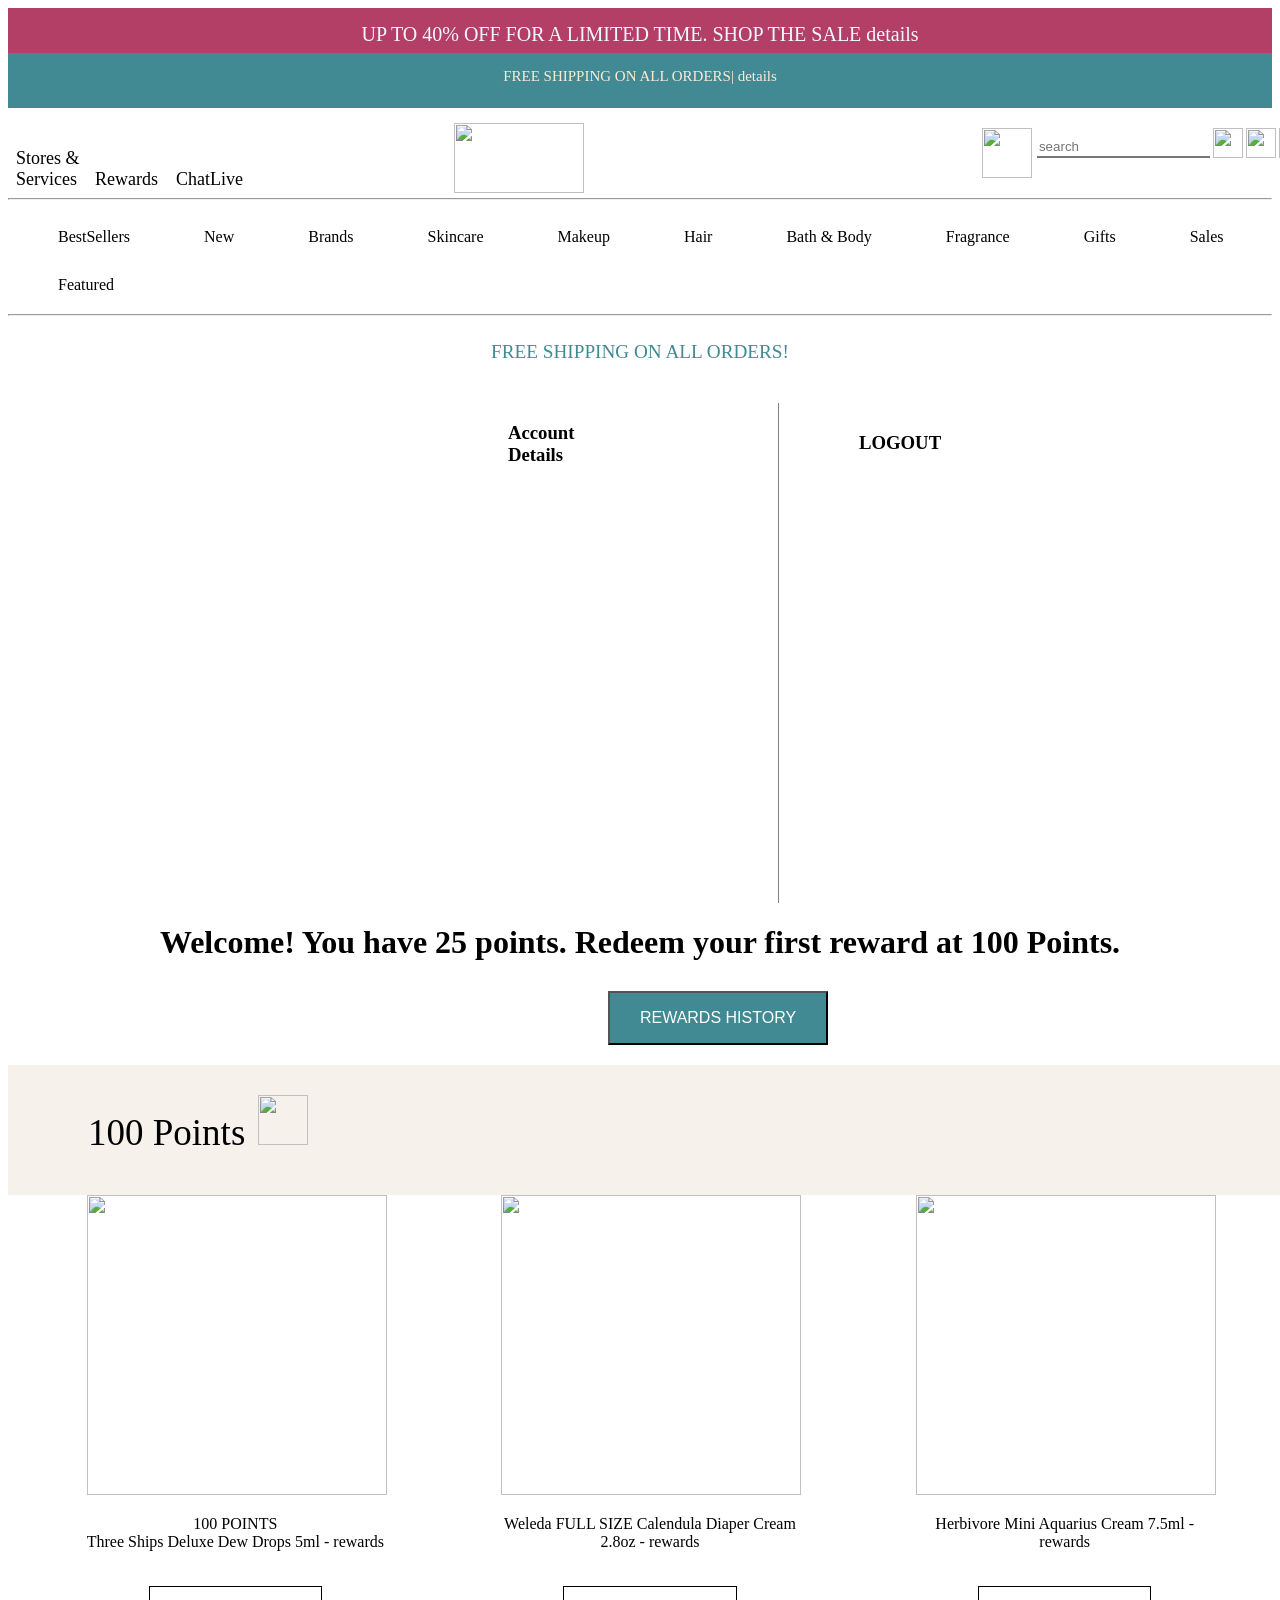
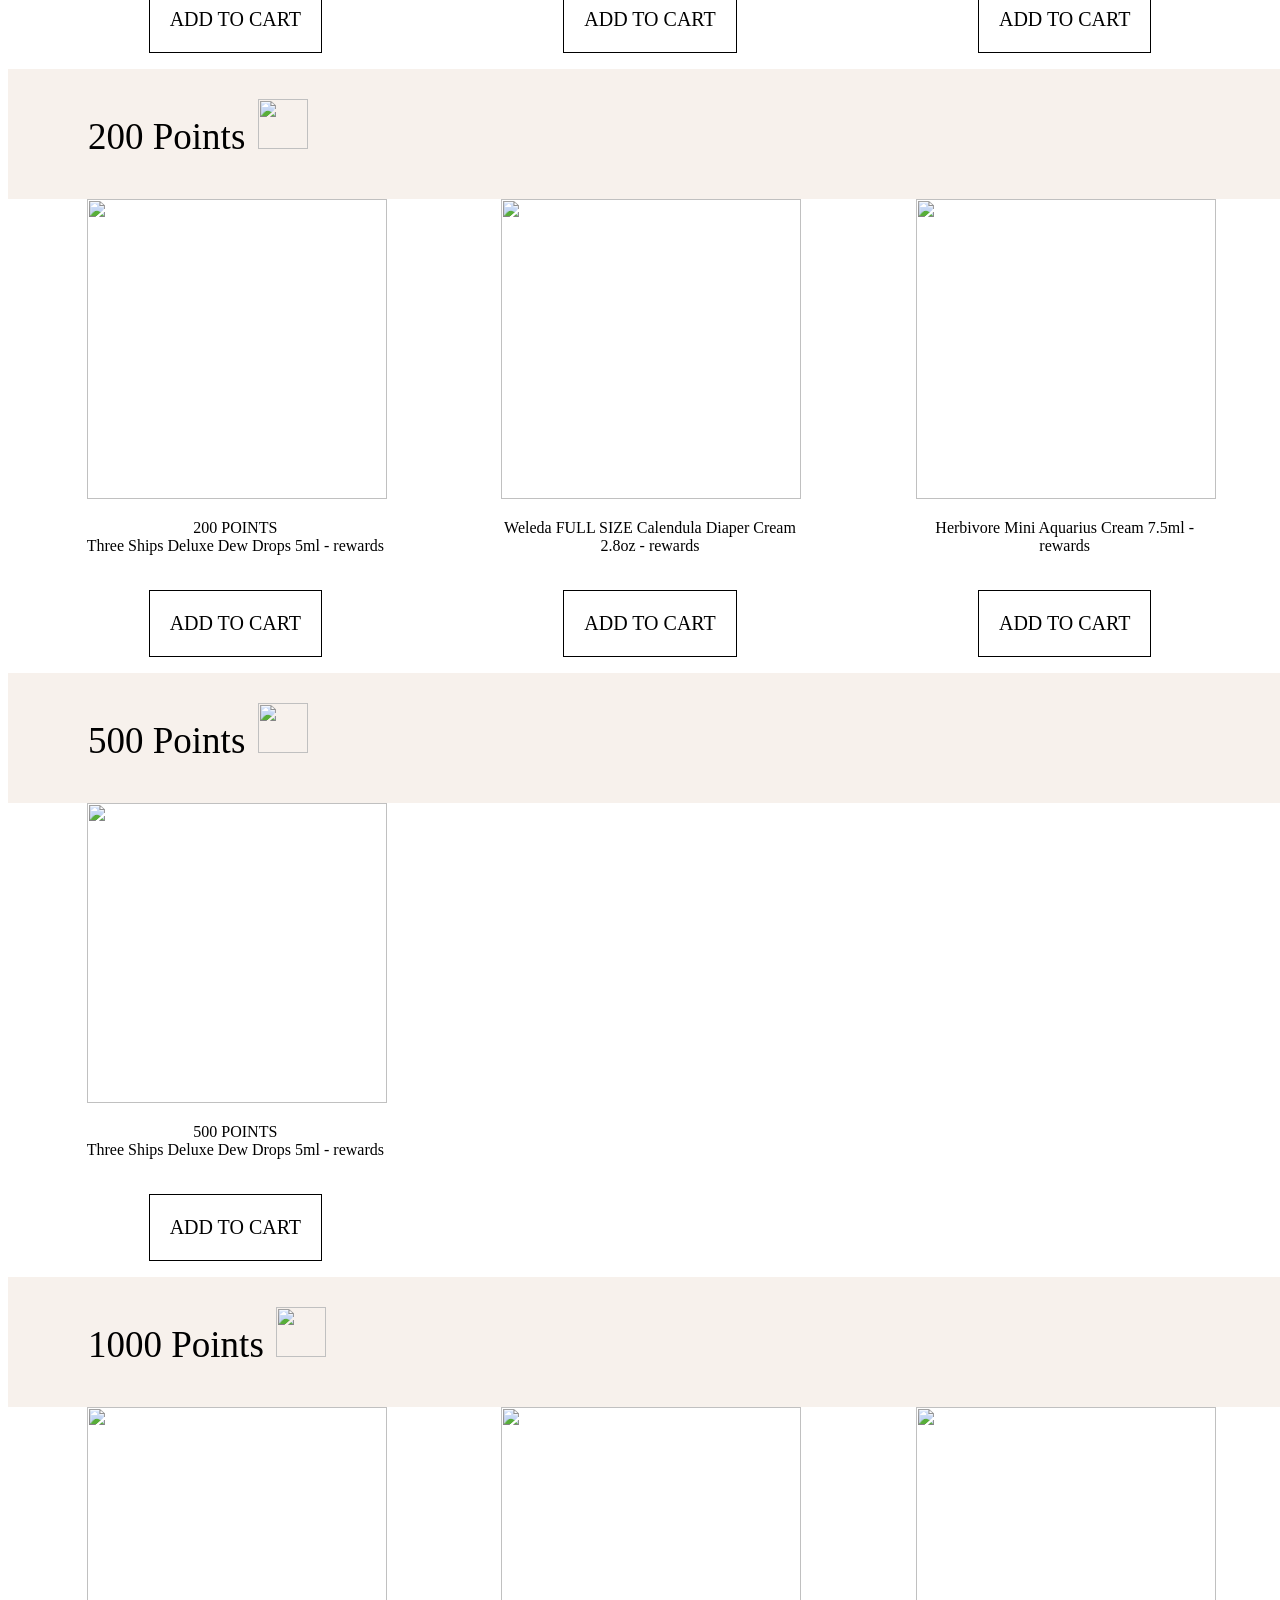
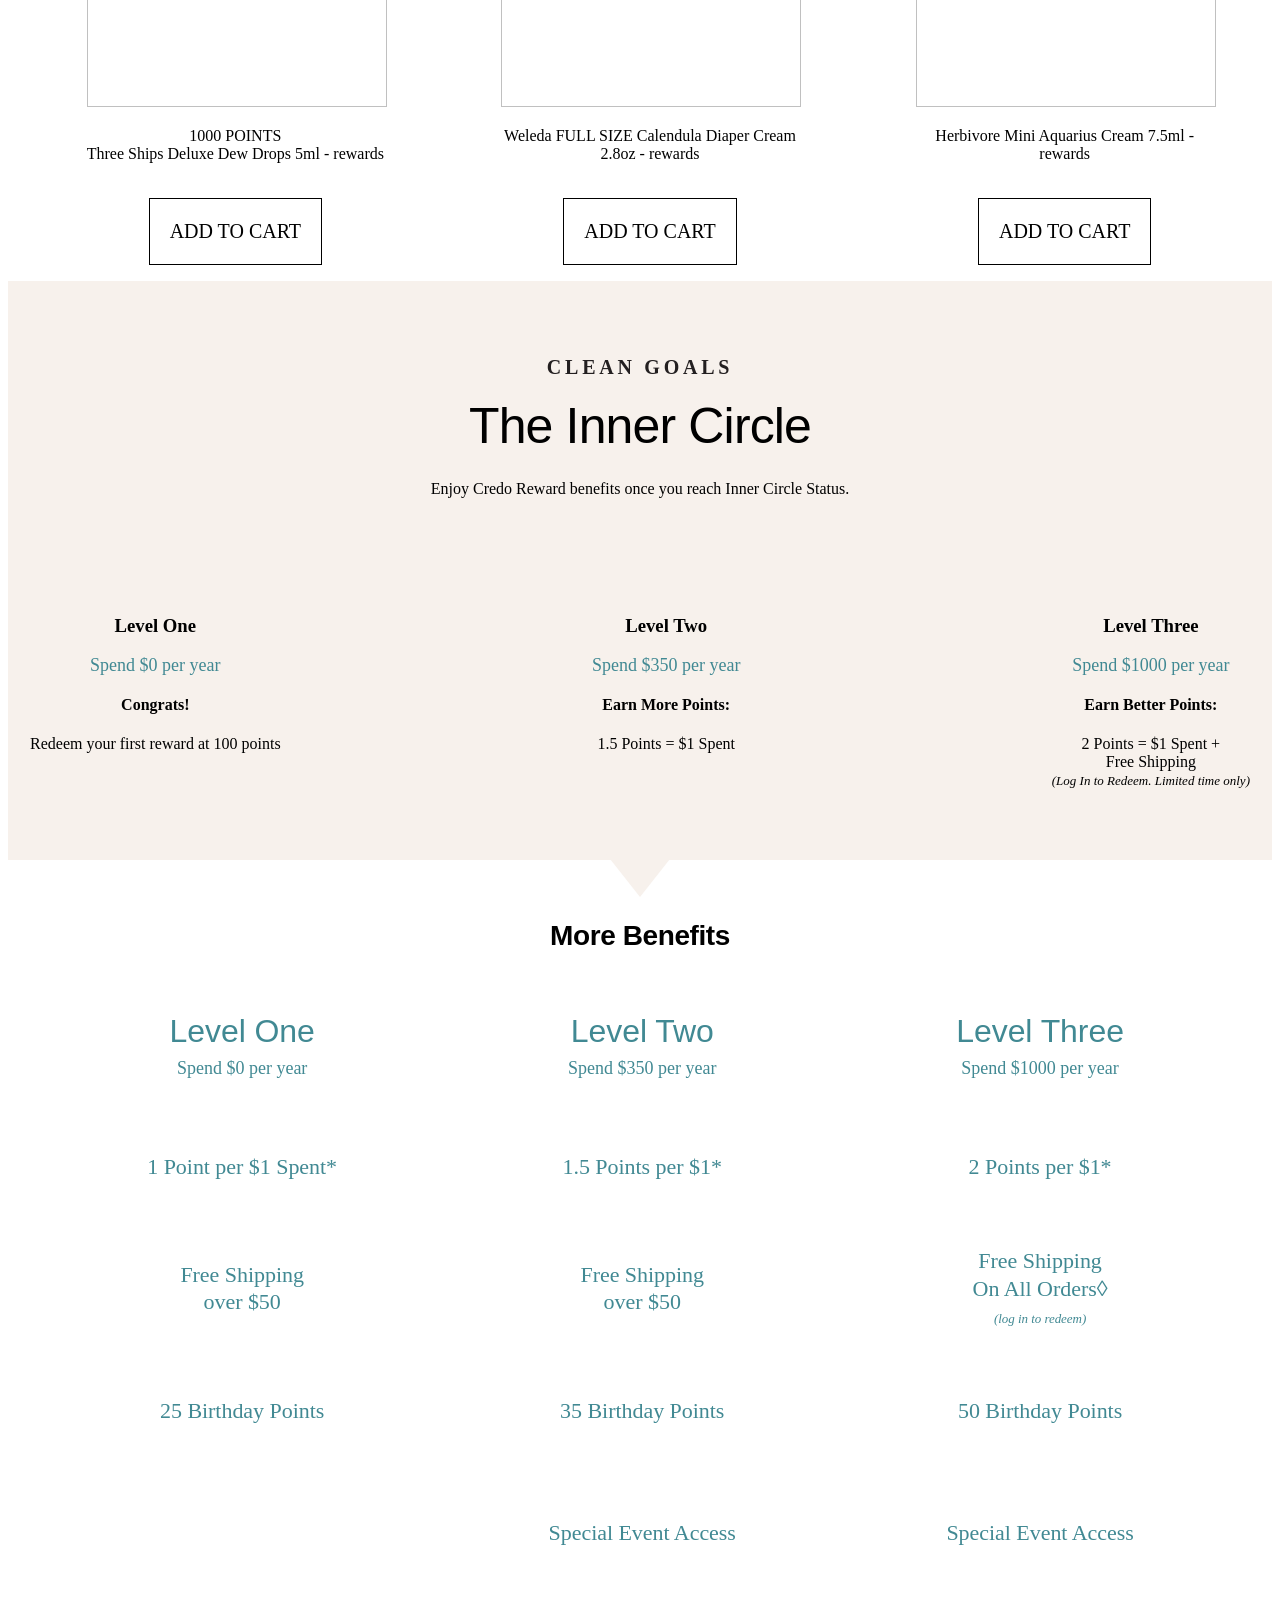
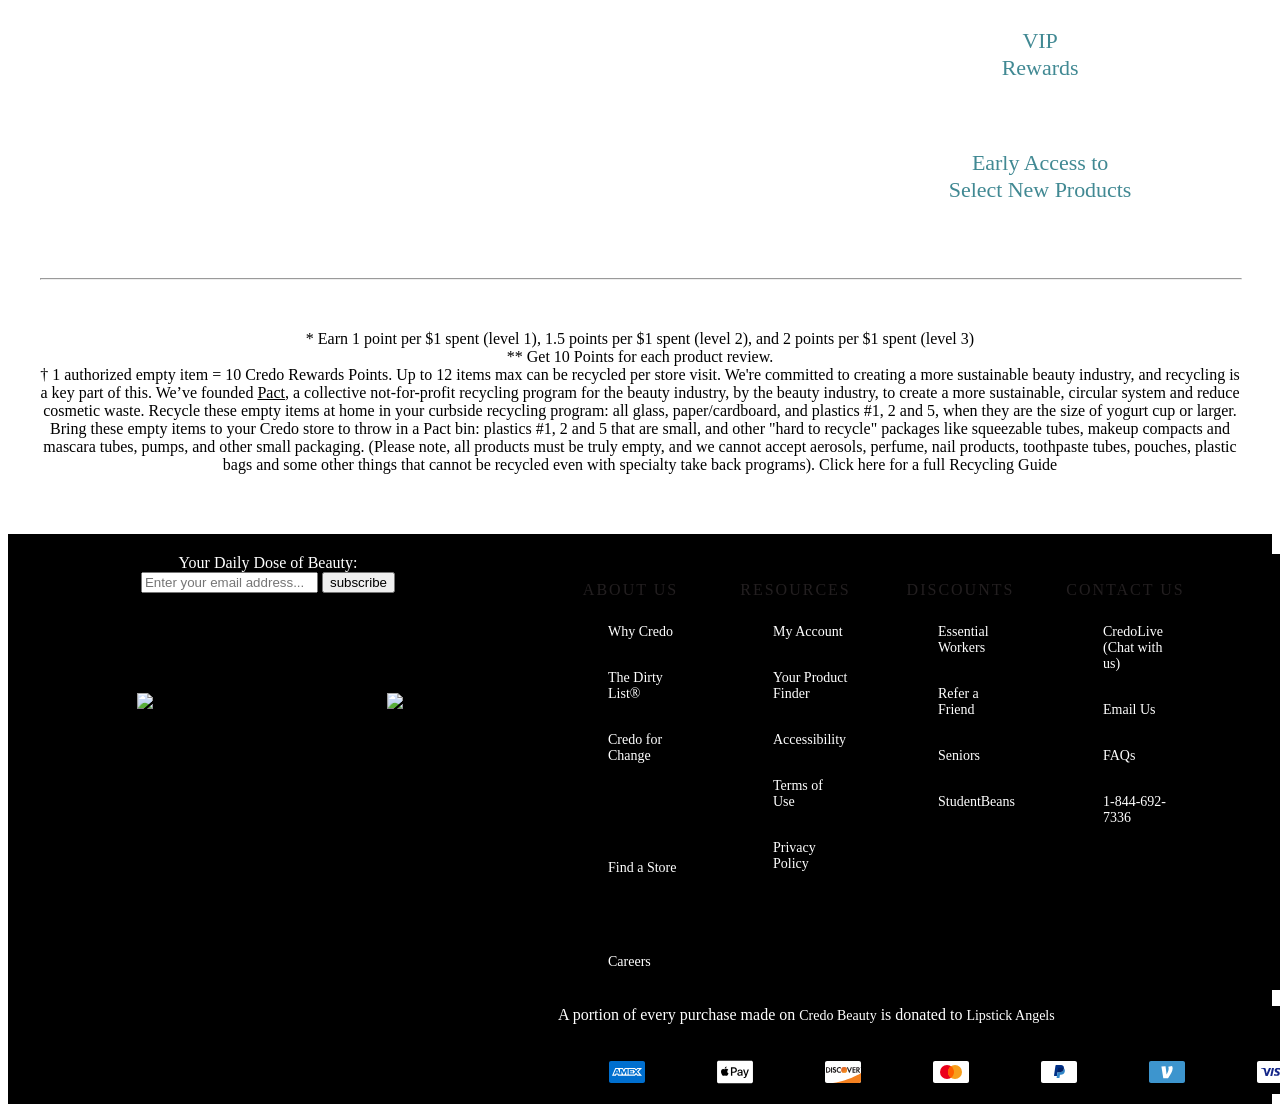
==== afterlogin.html @ 873c214e "done done" ====
<!DOCTYPE html>
<html lang="en">
<head>
    <meta charset="UTF-8">
    <meta http-equiv="X-UA-Compatible" content="IE=edge">
    <meta name="viewport" content="width=device-width, initial-scale=1.0">
    <title>Document</title>
    <style>
           #pinkline{
            
            width: 100%;
            height: 30px;
            font-family: 'Times New Roman', Times, serif;
            font-size: 20px;
            padding-top: 15px;
            text-align: center;
            background-color: rgb(180, 63, 102);
            color: aliceblue;
           } 
    
           #blueline{
            width: 100%;
            height: 40px;
            font-family: 'Times New Roman', Times, serif;
            font-size: 15px;
            padding-top: 15px;
            text-align: center;
    color: antiquewhite;
            background-color: #418993;
    
           }
           #medium{
               
               margin-left: 200px;
               padding-top: 15px;
               
                      }
               
                      #right{
                       margin-top: 20px;
                       margin-left: 390px;
               justify-content: space-between;
               padding-left: 5px;
                      }
                      #left{
            position: relative;
        padding: 2px 8px;
        display: inline-block;
         width: 400px;
            font-family: 'Times New Roman', Times, serif;
            font-size: 18px;
       padding-top: 40px;
           }
    
           #whitline{
           display: flex;
            width: 100%;
            height: 50px;
            
           }
          
      img
        {
         padding-inline-start: 3px;
        }
     #searchbar
     {
    border-top:  0px; 
    border-left: 0px;
    border-right: 0px;
    padding-top: 30px;
    width: 200px;
    margin-left: 5px;
         }
      hr
     {
      margin-top: 40px;
     }
    
        #aclogo{
            margin-top: 20px;
        }
        #unorder{
    
    list-style: none;
padding: 0;
margin: 0;
display: block;
}
#mitem{
display: inline-block;
margin: 0;
position: unset;
padding: 10px 20px;
margin-left: 30px;
margin-top: 10px;
}
#ref{
text-decoration: none;
color: black;
}
     #bottom{
        margin-top: 10px;
        margin-bottom: 5px;
    }
    #secondwhite{
    color: #418993;
    text-align: center;
    margin-top: 25px;
    font-family: 'Times New Roman', Times, serif;
    font-size: larger;
    
    }

    #text{

    text-decoration: solid;
        text-align: center;
        margin-top: 0px;
    }

    button{
  width: 220px;
    height: 54px;
    padding: 15px;
    display: block;
    margin: 20px;
    text-align: center;
    font-size: 16px;
    font-family: Roboto,sans-serif;
    font-weight: 400;
    text-transform: uppercase;
    color: #fff!important;
    background-color: #418993;
    margin-left: 600px;
    margin-top: 30px;
    transition-duration: 0.4s;
    
    }
   .inp:hover {
  background-color: rgb(211, 58, 84);
}

#point1,#point2,#point5,#point10{

    background-color: #f7f1ec;
    
    width:100%; height: 100px;

    text-align: left;
    padding-left: 80px;
    padding-top: 30px;
    font-size: 37px
}

#pointimage{

    display: grid;
    margin-left: 20px;
    grid-template-columns: repeat(3,1fr);

}
 #inp{

    width: auto;
    min-width: 150px;
    border: 1px solid #000;
    font-family: Roboto;
    font-size: 20px;
    font-weight: 500;
    font-stretch: normal;
    font-style: normal;
    line-height: normal;
    letter-spacing: normal;
    text-align: center;
    background: none;
    padding: 21px 20px;
    height: auto;
    margin-top: 17px;
    transition-duration: 0.4s;
}
#inp:hover {
  background-color: rgb(211, 58, 84);
}
a:hover{
  background-color: palevioletred;
}
.rewards-level {
    background-color: #f7f1ec;
    padding: 55px 0;
    position: relative;
}
ul{
    
    list-style: none;
padding: 0;
margin: 0;
display: block;
}
li{
display: inline-block;
margin: 0;
position: unset;
padding: 10px 20px;
margin-left: 30px;
margin-top: 10px;
}
a{
text-decoration: none;
color: black;
}

.rewards-level:after {
    content: "";
    position: absolute;
    left: calc(50% - 41px);
    top: calc(100% - 15px);
    width: 0;
    height: 0;
    border-left: 41px solid transparent;
    border-right: 41px solid transparent;
    border-top: 52px solid #f7f1ec;
    visibility: visible;
}
.reward__heading {
    font-family: Roboto,sans-serif;
    font-weight: 100;
    font-size: 50px;
    text-align: center;
    color: #000;
    margin-bottom: 8px;
    text-transform: none;
    letter-spacing: -.85px;
}
h2, .h2, h2.title {
    font-size: 27px;
    font-weight: lighter;
    font-style: normal;
    text-transform: uppercase;
    line-height: 1.5;
    color: #231f20;
    display: block;
    letter-spacing: 2px;
    text-rendering: optimizeLegibility;
    -webkit-font-smoothing: antialiased;
    -moz-osx-font-smoothing: grayscale;
    margin-bottom: 0.75em;
    font-family: Roboto;
    
}.rewards-table {
    width: 100%;
    text-align: center;
}



table {
    margin-bottom: 20px;
    width: 100%;
    border-collapse: collapse;
    border-spacing: 0;
    display: table;
    border-collapse: separate;
    box-sizing: border-box;
    text-indent: initial;
    border-spacing: 2px;
    border-color: grey;
}
.rewards-level__items {
    display: -webkit-box;
    display: -ms-flexbox;
    display: flex;
    -ms-flex-wrap: wrap;
    flex-wrap: wrap;
    max-width: 1220px;
    margin: 80px auto 0;
    -webkit-box-pack: justify;
    -ms-flex-pack: justify;
    justify-content: space-between;
}
.rewards-level__item-header {
    position: relative;
    max-width: 235px;
    margin: 0 auto 15px;
}
.rewards-level__item-preheading {
    font-size: 18px;
    line-height: 1.06;
    letter-spacing: normal;
    text-align: center;
    color: #418993;
    margin-bottom: 15px;
}
.reward-hero__preheading {
    font-size: 20px;
    font-weight: 700;
    font-stretch: normal;
    font-style: normal;
    line-height: normal;
    letter-spacing: 3.75px;
    text-align: center;
    color: #231f20;
    text-transform: uppercase;
    margin-bottom: 10px;
}
#para{
    display: block;
    margin-block-start: 1em;
    margin-block-end: 1em;
    margin-inline-start: 0px;
    margin-inline-end: 0px;
}
h2 {
    
    font-size: 27px;
    font-weight: lighter;
    font-style: normal;
    text-transform: uppercase;
    line-height: 1.5;
    color: #231f20;
    display: block;
    letter-spacing: 2px;
    text-rendering: optimizeLegibility;
    -webkit-font-smoothing: antialiased;
    -moz-osx-font-smoothing: grayscale;
    margin-bottom: 0.75em;
    font-family: Roboto;

}
.rewards-wrapper {
    max-width: 1200px;
    margin: 60px auto;
    padding: 0 30px;
}
.rewards-table__heading {
    font-size: 28px;
    font-weight: 700;
    font-stretch: normal;
    font-style: normal;
    line-height: normal;
    letter-spacing: -.4px;
    text-align: center;
    color: #000;
    text-transform: none;
    font-family: Roboto,sans-serif;
    margin: 30px;
}
table.rewards-table {
    width: 100%;
    text-align: center;
}
table {
    margin-bottom: 20px;
    width: 100%;
    border-collapse: collapse;
    border-spacing: 0;
    display: table;
    border-collapse: separate;
    box-sizing: border-box;
    text-indent: initial;
    border-spacing: 2px;
    border-color: grey;
}
table.rewards-table thead td {
    font-size: 18px;
    font-weight: 400;
    font-stretch: normal;
    font-style: normal;
    line-height: 1.06;
}
table.rewards-table td {
    padding: 15px;
    height: 90px;
    border-bottom: #000;
}
.t-header__column-title {
    color: #418993;
}
thead {
    display: table-header-group;
    vertical-align: middle;
    border-color: inherit;
}
table.rewards-table tbody .t-body__column {
    font-size: 22px;
    line-height: 1.27;
    letter-spacing: -.04px;
    color: #418993;
}
table.rewards-table td {
    padding: 15px;
    height: 90px;
    border-top: none;
    border-left: none;
    border-right: none;
    border-bottom: 2px;
    border-bottom: #000;
}
.t-header__column-title h2 {
    font-family: RundText,sans-serif;
    font-size: 32px;
    font-weight: 400;
    line-height: 1.31;
    letter-spacing: -.07px;
    text-transform: none;
    color: #418993;
    margin-top: 0;
    margin-bottom: 6px;
}
.additional-rewards-text {
    margin-top: 50px;
}
table td, table th {
    border-right: 1px solid #DCDCDC;
    padding: 4px;
}
#foot{
    background-color: #000;
    color: #DCDCDC;
    width: 100%;
    height: 400px;
    text-decoration: solid;
    font-size: larger;
    display: flex;
    
}

#footinput{

    border-top: none;
    border-left: none;
    border-right: none;
    width: 200px;
    background-color: #000;
    color: #DCDCDC;
    text-decoration: solid;
    margin-top: 90px;

}
#login
{
    border-right: 1px solid gray;
    border-left: none;
    border-top: none;
    border-bottom: none;
    width:120px;
    height: 500px;
    margin-left: 500px;
    margin-top: 40px;
padding-right: 150px;

}
#logout{
width:100px;
height: 100px;
margin-left: 30px ;
padding-left: 50px;
margin-top: 50px;
    
}
#main{
display: flex;

}
#about{
  /* margin-right: 30px; */
  font-size: 16px;
}
#commondiv {
  margin: 10px;
  /* border:1px solid #ccc */
}
#form {
  margin: 10px;
  /* border: 1px solid blue; */
}
#footlink{
  color: #fff;
  font-size: 14px;
}
#shopify-section-footer {
  margin: 10px;
 
}
#bigcontainer {
 
  margin: auto;
 
  background-color: black;
  color: #fff;
  text-align: center;
  display: flex;
  flex-wrap: nowrap;
  height: 150%;
  width: 100%;
}
.widgets,
.resource-container,
.Discounts,
.CONTACTUS {
 
  margin: 10px;
 
  text-align: center;
  background-color: black;
 
}
.subscribe {
 
  margin: 10px;
  background-color: black;
}
#seconddiv {
 
  display: flex;
  flex-wrap: wrap;
  margin: 10px;
  background-color: black;
 
}
#thirddiv {
   margin: 10px 0px 0px 20px;
  text-align: start;
  flex-wrap: wrap;
  background-color: black;
 
}
/* p {
  margin-left: 40px;
} */

#footer__payments-list,#footlist{
  border: 2px solid dotted;
  display: flex;
list-style-type: none;
  align-items: flex-start;
}
#bigcontainer {
  display: flex;
}
#socials {
  display: flex;
  flex-wrap: wrap;
  margin: 100px 0px 0px 0px;
  width: 500px;
  flex-direction: row;
 
  justify-content: space-around;
}
      #footlist{
  text-align: left;
}

</style>
</head>
<body>
    <div id="container">
        <div id="navbar"></div>
        <div id="main">
            <div id="login"><h3>Account Details<br> <p id="name">  </p >  </h3><br> <h3><p id="email">  </p >  </h3><br> <h3><p id="dob">  </p >  </h3></div>
            <div id="logout"> <a id="ref" href="home.html"><h3>LOGOUT</h3></a></div>
            </div>
           <div id="text"><h1>Welcome! You have 25 points. Redeem your first reward at 100 Points.</h1>
        <button>Rewards History</button>
<div id="reward">
     <div id="point1"> 100 Points
 <img src="http://www.downloadclipart.net/medium/down-arrow-png-transparent-image.png" width="50px" height="50px" alt=""></div>
     <div id="pointimage">
         <div><img src="https://cdn.shopify.com/s/files/1/0275/0903/0983/products/DewDropsSelfLogoPDP_533x.png?v=1634254972" width="300px" height="300px"alt="">
          <p style="text-align: center;">  100 POINTS<br> Three Ships Deluxe Dew Drops 5ml - rewards <br><br><input type="submit" name="" value="ADD TO CART" id="inp"></p> </div>
         <div><img src="https://m.media-amazon.com/images/I/515J168hAdL._SL1000_.jpg" width="300px" height="300px"alt=""> <p style="text-align: center;">Weleda FULL SIZE Calendula Diaper Cream <br>2.8oz - rewards <br><br><input type="submit" name="" value="ADD TO CART" id="inp"></p></div>
  <div>  <img src="http://cdn.shopify.com/s/files/1/0203/8454/products/AQUEcommClosed_grande.jpg?v=1626309466" width="300px" height="300px"alt=""> <p style="text-align: center;">Herbivore Mini Aquarius Cream 7.5ml -<br> rewards <br><br><input type="submit" name="" value="ADD TO CART" id="inp"></p></div>
    </div>
     <div id="point2">200 Points <img src="http://www.downloadclipart.net/medium/down-arrow-png-transparent-image.png" width="50px" height="50px"alt="">
    </div>
    <div id="pointimage">
        <div><img src="https://m.media-amazon.com/images/I/51vf7j80WxL._SL1500_.jpg" width="300px" height="300px"alt="">
         <p style="text-align: center;">  200 POINTS<br> Three Ships Deluxe Dew Drops 5ml - rewards <br><br><input type="submit" name="" value="ADD TO CART" id="inp"></p> </div>
        <div><img src="https://cdn.shopify.com/s/files/1/0637/6147/products/GR6C54_1.jpg?v=1579068703" width="300px" height="300px"alt=""> <p style="text-align: center;">Weleda FULL SIZE Calendula Diaper Cream <br>2.8oz - rewards <br><br><input type="submit" name="" value="ADD TO CART" id="inp"></p></div>
 <div>  <img src="https://cdn.shopify.com/s/files/1/0637/6147/products/indie_lee_coq-10_toner_at_credo_beauty.jpg?v=1572050598" width="300px" height="300px"alt=""> <p style="text-align: center;">Herbivore Mini Aquarius Cream 7.5ml -<br> rewards <br><br><input type="submit" name="" value="ADD TO CART" id="inp"></p></div>
   </div>
     <div id="point5">500 Points <img src="http://www.downloadclipart.net/medium/down-arrow-png-transparent-image.png"width="50px" height="50px" alt=""></div>
     <div id="pointimage">
        <div><img src="http://cdn.shopify.com/s/files/1/0637/6147/products/COOP4-30840_600x.jpg?v=1626213060" width="300px" height="300px"alt="">
            <p style="text-align: center;">  500 POINTS<br> Three Ships Deluxe Dew Drops 5ml - rewards <br><br><input type="submit" name="" value="ADD TO CART" id="inp"></p>
        </div>
     </div>
     <div id="point10">1000 Points <img src="http://www.downloadclipart.net/medium/down-arrow-png-transparent-image.png" width="50px" height="50px"alt=""></div>
     <div id="pointimage">
        <div><img src="https://images-na.ssl-images-amazon.com/images/I/41DKK96hJ5L._SX300_SY300_QL70_ML2_.jpg" width="300px" height="300px"alt="">
         <p style="text-align: center;">  1000 POINTS<br> Three Ships Deluxe Dew Drops 5ml - rewards <br><br><input type="submit" name="" value="ADD TO CART" id="inp"></p> </div>
        <div><img src="http://cdn.shopify.com/s/files/1/2315/1005/products/Brush-Foundation-Product-Lo_grande.jpg?v=1624986810" width="300px" height="300px"alt=""> <p style="text-align: center;">Weleda FULL SIZE Calendula Diaper Cream <br>2.8oz - rewards <br><br><input type="submit" name="" value="ADD TO CART" id="inp"></p></div>
 <div>  <img src="https://cdn.shopify.com/s/files/1/0637/6147/products/Gentle-Illuminating-Primer-Product-no-shadow-Lo.jpg?v=1569050752" width="300px" height="300px"alt=""> <p style="text-align: center;">Herbivore Mini Aquarius Cream 7.5ml -<br> rewards <br><br><input type="submit" name="" value="ADD TO CART" id="inp"></p></div>
   </div>
    
    
<div id="level">

    <div class="rewards-level" id="rewards-level">
        <div class="rewards-level__wrapper">
          
            <p class="reward-hero__preheading">Clean goals</p>
          
          
            <h2 class="reward__heading" style="margin-top: 0">The Inner Circle</h2>
          
          
            <div class="reward__text"><p>Enjoy Credo Reward benefits once you reach Inner Circle Status.</p></div>
          
          
            <div class="rewards-level__items">
              
                <div class="rewards-level__item">
                <div class="rewards-level__item-header">
                  
      
      <img src="//cdn.shopify.com/s/files/1/0637/6147/files/clean-fan_2x_62981b75-95ec-4829-bdb4-4e5d38a608f5.png?v=1588152062" data-sizes="auto" data-src="//cdn.shopify.com/s/files/1/0637/6147/files/clean-fan_2x_62981b75-95ec-4829-bdb4-4e5d38a608f5.png?v=1588152062" data-parent-fit="contain" onerror="this.style.opacity='0'" data-srcset="//cdn.shopify.com/s/files/1/0637/6147/files/clean-fan_2x_62981b75-95ec-4829-bdb4-4e5d38a608f5_120x.png?v=1588152062 120w,
      //cdn.shopify.com/s/files/1/0637/6147/files/clean-fan_2x_62981b75-95ec-4829-bdb4-4e5d38a608f5_160x.png?v=1588152062 160w,
              //cdn.shopify.com/s/files/1/0637/6147/files/clean-fan_2x_62981b75-95ec-4829-bdb4-4e5d38a608f5_190x.png?v=1588152062 190w,
              //cdn.shopify.com/s/files/1/0637/6147/files/clean-fan_2x_62981b75-95ec-4829-bdb4-4e5d38a608f5_210x.png?v=1588152062 210w,
              //cdn.shopify.com/s/files/1/0637/6147/files/clean-fan_2x_62981b75-95ec-4829-bdb4-4e5d38a608f5_230x.png?v=1588152062 230w,
              //cdn.shopify.com/s/files/1/0637/6147/files/clean-fan_2x_62981b75-95ec-4829-bdb4-4e5d38a608f5_260x.png?v=1588152062 260w,
              //cdn.shopify.com/s/files/1/0637/6147/files/clean-fan_2x_62981b75-95ec-4829-bdb4-4e5d38a608f5_300x.png?v=1588152062 300w,
              //cdn.shopify.com/s/files/1/0637/6147/files/clean-fan_2x_62981b75-95ec-4829-bdb4-4e5d38a608f5_320x.png?v=1588152062 320w,
              //cdn.shopify.com/s/files/1/0637/6147/files/clean-fan_2x_62981b75-95ec-4829-bdb4-4e5d38a608f5_360x.png?v=1588152062 360w,
          //cdn.shopify.com/s/files/1/0637/6147/files/clean-fan_2x_62981b75-95ec-4829-bdb4-4e5d38a608f5_540x.png?v=1588152062 540w,
          //cdn.shopify.com/s/files/1/0637/6147/files/clean-fan_2x_62981b75-95ec-4829-bdb4-4e5d38a608f5_720x.png?v=1588152062 720w,
          //cdn.shopify.com/s/files/1/0637/6147/files/clean-fan_2x_62981b75-95ec-4829-bdb4-4e5d38a608f5_900x.png?v=1588152062 900w,
          //cdn.shopify.com/s/files/1/0637/6147/files/clean-fan_2x_62981b75-95ec-4829-bdb4-4e5d38a608f5_1080x.png?v=1588152062 1080w,
          //cdn.shopify.com/s/files/1/0637/6147/files/clean-fan_2x_62981b75-95ec-4829-bdb4-4e5d38a608f5_1140x.png?v=1588152062 1140w,
          //cdn.shopify.com/s/files/1/0637/6147/files/clean-fan_2x_62981b75-95ec-4829-bdb4-4e5d38a608f5_1296x.png?v=1588152062 1296w,
          //cdn.shopify.com/s/files/1/0637/6147/files/clean-fan_2x_62981b75-95ec-4829-bdb4-4e5d38a608f5_1320x.png?v=1588152062 1320w,
          //cdn.shopify.com/s/files/1/0637/6147/files/clean-fan_2x_62981b75-95ec-4829-bdb4-4e5d38a608f5_1360x.png?v=1588152062 1360w,
          //cdn.shopify.com/s/files/1/0637/6147/files/clean-fan_2x_62981b75-95ec-4829-bdb4-4e5d38a608f5_1400x.png?v=1588152062 1400w,
          //cdn.shopify.com/s/files/1/0637/6147/files/clean-fan_2x_62981b75-95ec-4829-bdb4-4e5d38a608f5_1512x.png?v=1588152062 1512w,
          //cdn.shopify.com/s/files/1/0637/6147/files/clean-fan_2x_62981b75-95ec-4829-bdb4-4e5d38a608f5_1728x.png?v=1588152062 1728w,
          //cdn.shopify.com/s/files/1/0637/6147/files/clean-fan_2x_62981b75-95ec-4829-bdb4-4e5d38a608f5_1920x.png?v=1588152062 1920w,
          //cdn.shopify.com/s/files/1/0637/6147/files/clean-fan_2x_62981b75-95ec-4829-bdb4-4e5d38a608f5_2560x.png?v=1588152062 2560w" class="lazyautosizes lazyloaded" alt="" sizes="235px" srcset="//cdn.shopify.com/s/files/1/0637/6147/files/clean-fan_2x_62981b75-95ec-4829-bdb4-4e5d38a608f5_120x.png?v=1588152062 120w,
      //cdn.shopify.com/s/files/1/0637/6147/files/clean-fan_2x_62981b75-95ec-4829-bdb4-4e5d38a608f5_160x.png?v=1588152062 160w,
              //cdn.shopify.com/s/files/1/0637/6147/files/clean-fan_2x_62981b75-95ec-4829-bdb4-4e5d38a608f5_190x.png?v=1588152062 190w,
              //cdn.shopify.com/s/files/1/0637/6147/files/clean-fan_2x_62981b75-95ec-4829-bdb4-4e5d38a608f5_210x.png?v=1588152062 210w,
              //cdn.shopify.com/s/files/1/0637/6147/files/clean-fan_2x_62981b75-95ec-4829-bdb4-4e5d38a608f5_230x.png?v=1588152062 230w,
              //cdn.shopify.com/s/files/1/0637/6147/files/clean-fan_2x_62981b75-95ec-4829-bdb4-4e5d38a608f5_260x.png?v=1588152062 260w,
              //cdn.shopify.com/s/files/1/0637/6147/files/clean-fan_2x_62981b75-95ec-4829-bdb4-4e5d38a608f5_300x.png?v=1588152062 300w,
              //cdn.shopify.com/s/files/1/0637/6147/files/clean-fan_2x_62981b75-95ec-4829-bdb4-4e5d38a608f5_320x.png?v=1588152062 320w,
              //cdn.shopify.com/s/files/1/0637/6147/files/clean-fan_2x_62981b75-95ec-4829-bdb4-4e5d38a608f5_360x.png?v=1588152062 360w,
          //cdn.shopify.com/s/files/1/0637/6147/files/clean-fan_2x_62981b75-95ec-4829-bdb4-4e5d38a608f5_540x.png?v=1588152062 540w,
          //cdn.shopify.com/s/files/1/0637/6147/files/clean-fan_2x_62981b75-95ec-4829-bdb4-4e5d38a608f5_720x.png?v=1588152062 720w,
          //cdn.shopify.com/s/files/1/0637/6147/files/clean-fan_2x_62981b75-95ec-4829-bdb4-4e5d38a608f5_900x.png?v=1588152062 900w,
          //cdn.shopify.com/s/files/1/0637/6147/files/clean-fan_2x_62981b75-95ec-4829-bdb4-4e5d38a608f5_1080x.png?v=1588152062 1080w,
          //cdn.shopify.com/s/files/1/0637/6147/files/clean-fan_2x_62981b75-95ec-4829-bdb4-4e5d38a608f5_1140x.png?v=1588152062 1140w,
          //cdn.shopify.com/s/files/1/0637/6147/files/clean-fan_2x_62981b75-95ec-4829-bdb4-4e5d38a608f5_1296x.png?v=1588152062 1296w,
          //cdn.shopify.com/s/files/1/0637/6147/files/clean-fan_2x_62981b75-95ec-4829-bdb4-4e5d38a608f5_1320x.png?v=1588152062 1320w,
          //cdn.shopify.com/s/files/1/0637/6147/files/clean-fan_2x_62981b75-95ec-4829-bdb4-4e5d38a608f5_1360x.png?v=1588152062 1360w,
          //cdn.shopify.com/s/files/1/0637/6147/files/clean-fan_2x_62981b75-95ec-4829-bdb4-4e5d38a608f5_1400x.png?v=1588152062 1400w,
          //cdn.shopify.com/s/files/1/0637/6147/files/clean-fan_2x_62981b75-95ec-4829-bdb4-4e5d38a608f5_1512x.png?v=1588152062 1512w,
          //cdn.shopify.com/s/files/1/0637/6147/files/clean-fan_2x_62981b75-95ec-4829-bdb4-4e5d38a608f5_1728x.png?v=1588152062 1728w,
          //cdn.shopify.com/s/files/1/0637/6147/files/clean-fan_2x_62981b75-95ec-4829-bdb4-4e5d38a608f5_1920x.png?v=1588152062 1920w,
          //cdn.shopify.com/s/files/1/0637/6147/files/clean-fan_2x_62981b75-95ec-4829-bdb4-4e5d38a608f5_2560x.png?v=1588152062 2560w">
                  
                    <h3 class="rewards-level__image-heading">
                      Level One
                    </h3>
                  
                </div>
                
                  <p class="rewards-level__item-preheading">Spend $0 per year</p>
                
              
                  <h4 class="rewards-level__item-heading">Congrats!</h4>
                
                
                  <p class="rewards-level__item-text">Redeem your first reward at 100 points</p>
                
              </div>
              
                <div class="rewards-level__item">
                <div class="rewards-level__item-header">
                  
      
      <img src="//cdn.shopify.com/s/files/1/0637/6147/files/clean-freak_2x_0386e736-2384-4b2a-b6fb-905463835426.png?v=1588152116" data-sizes="auto" data-src="//cdn.shopify.com/s/files/1/0637/6147/files/clean-freak_2x_0386e736-2384-4b2a-b6fb-905463835426.png?v=1588152116" data-parent-fit="contain" onerror="this.style.opacity='0'" data-srcset="//cdn.shopify.com/s/files/1/0637/6147/files/clean-freak_2x_0386e736-2384-4b2a-b6fb-905463835426_120x.png?v=1588152116 120w,
      //cdn.shopify.com/s/files/1/0637/6147/files/clean-freak_2x_0386e736-2384-4b2a-b6fb-905463835426_160x.png?v=1588152116 160w,
              //cdn.shopify.com/s/files/1/0637/6147/files/clean-freak_2x_0386e736-2384-4b2a-b6fb-905463835426_190x.png?v=1588152116 190w,
              //cdn.shopify.com/s/files/1/0637/6147/files/clean-freak_2x_0386e736-2384-4b2a-b6fb-905463835426_210x.png?v=1588152116 210w,
              //cdn.shopify.com/s/files/1/0637/6147/files/clean-freak_2x_0386e736-2384-4b2a-b6fb-905463835426_230x.png?v=1588152116 230w,
              //cdn.shopify.com/s/files/1/0637/6147/files/clean-freak_2x_0386e736-2384-4b2a-b6fb-905463835426_260x.png?v=1588152116 260w,
              //cdn.shopify.com/s/files/1/0637/6147/files/clean-freak_2x_0386e736-2384-4b2a-b6fb-905463835426_300x.png?v=1588152116 300w,
              //cdn.shopify.com/s/files/1/0637/6147/files/clean-freak_2x_0386e736-2384-4b2a-b6fb-905463835426_320x.png?v=1588152116 320w,
              //cdn.shopify.com/s/files/1/0637/6147/files/clean-freak_2x_0386e736-2384-4b2a-b6fb-905463835426_360x.png?v=1588152116 360w,
          //cdn.shopify.com/s/files/1/0637/6147/files/clean-freak_2x_0386e736-2384-4b2a-b6fb-905463835426_540x.png?v=1588152116 540w,
          //cdn.shopify.com/s/files/1/0637/6147/files/clean-freak_2x_0386e736-2384-4b2a-b6fb-905463835426_720x.png?v=1588152116 720w,
          //cdn.shopify.com/s/files/1/0637/6147/files/clean-freak_2x_0386e736-2384-4b2a-b6fb-905463835426_900x.png?v=1588152116 900w,
          //cdn.shopify.com/s/files/1/0637/6147/files/clean-freak_2x_0386e736-2384-4b2a-b6fb-905463835426_1080x.png?v=1588152116 1080w,
          //cdn.shopify.com/s/files/1/0637/6147/files/clean-freak_2x_0386e736-2384-4b2a-b6fb-905463835426_1140x.png?v=1588152116 1140w,
          //cdn.shopify.com/s/files/1/0637/6147/files/clean-freak_2x_0386e736-2384-4b2a-b6fb-905463835426_1296x.png?v=1588152116 1296w,
          //cdn.shopify.com/s/files/1/0637/6147/files/clean-freak_2x_0386e736-2384-4b2a-b6fb-905463835426_1320x.png?v=1588152116 1320w,
          //cdn.shopify.com/s/files/1/0637/6147/files/clean-freak_2x_0386e736-2384-4b2a-b6fb-905463835426_1360x.png?v=1588152116 1360w,
          //cdn.shopify.com/s/files/1/0637/6147/files/clean-freak_2x_0386e736-2384-4b2a-b6fb-905463835426_1400x.png?v=1588152116 1400w,
          //cdn.shopify.com/s/files/1/0637/6147/files/clean-freak_2x_0386e736-2384-4b2a-b6fb-905463835426_1512x.png?v=1588152116 1512w,
          //cdn.shopify.com/s/files/1/0637/6147/files/clean-freak_2x_0386e736-2384-4b2a-b6fb-905463835426_1728x.png?v=1588152116 1728w,
          //cdn.shopify.com/s/files/1/0637/6147/files/clean-freak_2x_0386e736-2384-4b2a-b6fb-905463835426_1920x.png?v=1588152116 1920w,
          //cdn.shopify.com/s/files/1/0637/6147/files/clean-freak_2x_0386e736-2384-4b2a-b6fb-905463835426_2560x.png?v=1588152116 2560w" class="lazyautosizes lazyloaded" alt="" sizes="235px" srcset="//cdn.shopify.com/s/files/1/0637/6147/files/clean-freak_2x_0386e736-2384-4b2a-b6fb-905463835426_120x.png?v=1588152116 120w,
      //cdn.shopify.com/s/files/1/0637/6147/files/clean-freak_2x_0386e736-2384-4b2a-b6fb-905463835426_160x.png?v=1588152116 160w,
              //cdn.shopify.com/s/files/1/0637/6147/files/clean-freak_2x_0386e736-2384-4b2a-b6fb-905463835426_190x.png?v=1588152116 190w,
              //cdn.shopify.com/s/files/1/0637/6147/files/clean-freak_2x_0386e736-2384-4b2a-b6fb-905463835426_210x.png?v=1588152116 210w,
              //cdn.shopify.com/s/files/1/0637/6147/files/clean-freak_2x_0386e736-2384-4b2a-b6fb-905463835426_230x.png?v=1588152116 230w,
              //cdn.shopify.com/s/files/1/0637/6147/files/clean-freak_2x_0386e736-2384-4b2a-b6fb-905463835426_260x.png?v=1588152116 260w,
              //cdn.shopify.com/s/files/1/0637/6147/files/clean-freak_2x_0386e736-2384-4b2a-b6fb-905463835426_300x.png?v=1588152116 300w,
              //cdn.shopify.com/s/files/1/0637/6147/files/clean-freak_2x_0386e736-2384-4b2a-b6fb-905463835426_320x.png?v=1588152116 320w,
              //cdn.shopify.com/s/files/1/0637/6147/files/clean-freak_2x_0386e736-2384-4b2a-b6fb-905463835426_360x.png?v=1588152116 360w,
          //cdn.shopify.com/s/files/1/0637/6147/files/clean-freak_2x_0386e736-2384-4b2a-b6fb-905463835426_540x.png?v=1588152116 540w,
          //cdn.shopify.com/s/files/1/0637/6147/files/clean-freak_2x_0386e736-2384-4b2a-b6fb-905463835426_720x.png?v=1588152116 720w,
          //cdn.shopify.com/s/files/1/0637/6147/files/clean-freak_2x_0386e736-2384-4b2a-b6fb-905463835426_900x.png?v=1588152116 900w,
          //cdn.shopify.com/s/files/1/0637/6147/files/clean-freak_2x_0386e736-2384-4b2a-b6fb-905463835426_1080x.png?v=1588152116 1080w,
          //cdn.shopify.com/s/files/1/0637/6147/files/clean-freak_2x_0386e736-2384-4b2a-b6fb-905463835426_1140x.png?v=1588152116 1140w,
          //cdn.shopify.com/s/files/1/0637/6147/files/clean-freak_2x_0386e736-2384-4b2a-b6fb-905463835426_1296x.png?v=1588152116 1296w,
          //cdn.shopify.com/s/files/1/0637/6147/files/clean-freak_2x_0386e736-2384-4b2a-b6fb-905463835426_1320x.png?v=1588152116 1320w,
          //cdn.shopify.com/s/files/1/0637/6147/files/clean-freak_2x_0386e736-2384-4b2a-b6fb-905463835426_1360x.png?v=1588152116 1360w,
          //cdn.shopify.com/s/files/1/0637/6147/files/clean-freak_2x_0386e736-2384-4b2a-b6fb-905463835426_1400x.png?v=1588152116 1400w,
          //cdn.shopify.com/s/files/1/0637/6147/files/clean-freak_2x_0386e736-2384-4b2a-b6fb-905463835426_1512x.png?v=1588152116 1512w,
          //cdn.shopify.com/s/files/1/0637/6147/files/clean-freak_2x_0386e736-2384-4b2a-b6fb-905463835426_1728x.png?v=1588152116 1728w,
          //cdn.shopify.com/s/files/1/0637/6147/files/clean-freak_2x_0386e736-2384-4b2a-b6fb-905463835426_1920x.png?v=1588152116 1920w,
          //cdn.shopify.com/s/files/1/0637/6147/files/clean-freak_2x_0386e736-2384-4b2a-b6fb-905463835426_2560x.png?v=1588152116 2560w">
                  
                    <h3 class="rewards-level__image-heading">
                      Level Two
                    </h3>
                  
                </div>
                
                  <p class="rewards-level__item-preheading">Spend $350 per year</p>
                
                
                  <h4 class="rewards-level__item-heading">Earn More Points:</h4>
                
                
                  <p class="rewards-level__item-text">1.5 Points = $1 Spent</p>
                
              </div>
              
                <div class="rewards-level__item">
                <div class="rewards-level__item-header">
                  
      
      <img src="//cdn.shopify.com/s/files/1/0637/6147/files/stroke-4_2x_99d35cc9-0733-4bbc-a976-8e7352c44d3d.png?v=1588152152" data-sizes="auto" data-src="//cdn.shopify.com/s/files/1/0637/6147/files/stroke-4_2x_99d35cc9-0733-4bbc-a976-8e7352c44d3d.png?v=1588152152" data-parent-fit="contain" onerror="this.style.opacity='0'" data-srcset="//cdn.shopify.com/s/files/1/0637/6147/files/stroke-4_2x_99d35cc9-0733-4bbc-a976-8e7352c44d3d_120x.png?v=1588152152 120w,
      //cdn.shopify.com/s/files/1/0637/6147/files/stroke-4_2x_99d35cc9-0733-4bbc-a976-8e7352c44d3d_160x.png?v=1588152152 160w,
              //cdn.shopify.com/s/files/1/0637/6147/files/stroke-4_2x_99d35cc9-0733-4bbc-a976-8e7352c44d3d_190x.png?v=1588152152 190w,
              //cdn.shopify.com/s/files/1/0637/6147/files/stroke-4_2x_99d35cc9-0733-4bbc-a976-8e7352c44d3d_210x.png?v=1588152152 210w,
              //cdn.shopify.com/s/files/1/0637/6147/files/stroke-4_2x_99d35cc9-0733-4bbc-a976-8e7352c44d3d_230x.png?v=1588152152 230w,
              //cdn.shopify.com/s/files/1/0637/6147/files/stroke-4_2x_99d35cc9-0733-4bbc-a976-8e7352c44d3d_260x.png?v=1588152152 260w,
              //cdn.shopify.com/s/files/1/0637/6147/files/stroke-4_2x_99d35cc9-0733-4bbc-a976-8e7352c44d3d_300x.png?v=1588152152 300w,
              //cdn.shopify.com/s/files/1/0637/6147/files/stroke-4_2x_99d35cc9-0733-4bbc-a976-8e7352c44d3d_320x.png?v=1588152152 320w,
              //cdn.shopify.com/s/files/1/0637/6147/files/stroke-4_2x_99d35cc9-0733-4bbc-a976-8e7352c44d3d_360x.png?v=1588152152 360w,
          //cdn.shopify.com/s/files/1/0637/6147/files/stroke-4_2x_99d35cc9-0733-4bbc-a976-8e7352c44d3d_540x.png?v=1588152152 540w,
          //cdn.shopify.com/s/files/1/0637/6147/files/stroke-4_2x_99d35cc9-0733-4bbc-a976-8e7352c44d3d_720x.png?v=1588152152 720w,
          //cdn.shopify.com/s/files/1/0637/6147/files/stroke-4_2x_99d35cc9-0733-4bbc-a976-8e7352c44d3d_900x.png?v=1588152152 900w,
          //cdn.shopify.com/s/files/1/0637/6147/files/stroke-4_2x_99d35cc9-0733-4bbc-a976-8e7352c44d3d_1080x.png?v=1588152152 1080w,
          //cdn.shopify.com/s/files/1/0637/6147/files/stroke-4_2x_99d35cc9-0733-4bbc-a976-8e7352c44d3d_1140x.png?v=1588152152 1140w,
          //cdn.shopify.com/s/files/1/0637/6147/files/stroke-4_2x_99d35cc9-0733-4bbc-a976-8e7352c44d3d_1296x.png?v=1588152152 1296w,
          //cdn.shopify.com/s/files/1/0637/6147/files/stroke-4_2x_99d35cc9-0733-4bbc-a976-8e7352c44d3d_1320x.png?v=1588152152 1320w,
          //cdn.shopify.com/s/files/1/0637/6147/files/stroke-4_2x_99d35cc9-0733-4bbc-a976-8e7352c44d3d_1360x.png?v=1588152152 1360w,
          //cdn.shopify.com/s/files/1/0637/6147/files/stroke-4_2x_99d35cc9-0733-4bbc-a976-8e7352c44d3d_1400x.png?v=1588152152 1400w,
          //cdn.shopify.com/s/files/1/0637/6147/files/stroke-4_2x_99d35cc9-0733-4bbc-a976-8e7352c44d3d_1512x.png?v=1588152152 1512w,
          //cdn.shopify.com/s/files/1/0637/6147/files/stroke-4_2x_99d35cc9-0733-4bbc-a976-8e7352c44d3d_1728x.png?v=1588152152 1728w,
          //cdn.shopify.com/s/files/1/0637/6147/files/stroke-4_2x_99d35cc9-0733-4bbc-a976-8e7352c44d3d_1920x.png?v=1588152152 1920w,
          //cdn.shopify.com/s/files/1/0637/6147/files/stroke-4_2x_99d35cc9-0733-4bbc-a976-8e7352c44d3d_2560x.png?v=1588152152 2560w" class="lazyautosizes lazyloaded" alt="" sizes="235px" srcset="//cdn.shopify.com/s/files/1/0637/6147/files/stroke-4_2x_99d35cc9-0733-4bbc-a976-8e7352c44d3d_120x.png?v=1588152152 120w,
      //cdn.shopify.com/s/files/1/0637/6147/files/stroke-4_2x_99d35cc9-0733-4bbc-a976-8e7352c44d3d_160x.png?v=1588152152 160w,
              //cdn.shopify.com/s/files/1/0637/6147/files/stroke-4_2x_99d35cc9-0733-4bbc-a976-8e7352c44d3d_190x.png?v=1588152152 190w,
              //cdn.shopify.com/s/files/1/0637/6147/files/stroke-4_2x_99d35cc9-0733-4bbc-a976-8e7352c44d3d_210x.png?v=1588152152 210w,
              //cdn.shopify.com/s/files/1/0637/6147/files/stroke-4_2x_99d35cc9-0733-4bbc-a976-8e7352c44d3d_230x.png?v=1588152152 230w,
              //cdn.shopify.com/s/files/1/0637/6147/files/stroke-4_2x_99d35cc9-0733-4bbc-a976-8e7352c44d3d_260x.png?v=1588152152 260w,
              //cdn.shopify.com/s/files/1/0637/6147/files/stroke-4_2x_99d35cc9-0733-4bbc-a976-8e7352c44d3d_300x.png?v=1588152152 300w,
              //cdn.shopify.com/s/files/1/0637/6147/files/stroke-4_2x_99d35cc9-0733-4bbc-a976-8e7352c44d3d_320x.png?v=1588152152 320w,
              //cdn.shopify.com/s/files/1/0637/6147/files/stroke-4_2x_99d35cc9-0733-4bbc-a976-8e7352c44d3d_360x.png?v=1588152152 360w,
          //cdn.shopify.com/s/files/1/0637/6147/files/stroke-4_2x_99d35cc9-0733-4bbc-a976-8e7352c44d3d_540x.png?v=1588152152 540w,
          //cdn.shopify.com/s/files/1/0637/6147/files/stroke-4_2x_99d35cc9-0733-4bbc-a976-8e7352c44d3d_720x.png?v=1588152152 720w,
          //cdn.shopify.com/s/files/1/0637/6147/files/stroke-4_2x_99d35cc9-0733-4bbc-a976-8e7352c44d3d_900x.png?v=1588152152 900w,
          //cdn.shopify.com/s/files/1/0637/6147/files/stroke-4_2x_99d35cc9-0733-4bbc-a976-8e7352c44d3d_1080x.png?v=1588152152 1080w,
          //cdn.shopify.com/s/files/1/0637/6147/files/stroke-4_2x_99d35cc9-0733-4bbc-a976-8e7352c44d3d_1140x.png?v=1588152152 1140w,
          //cdn.shopify.com/s/files/1/0637/6147/files/stroke-4_2x_99d35cc9-0733-4bbc-a976-8e7352c44d3d_1296x.png?v=1588152152 1296w,
          //cdn.shopify.com/s/files/1/0637/6147/files/stroke-4_2x_99d35cc9-0733-4bbc-a976-8e7352c44d3d_1320x.png?v=1588152152 1320w,
          //cdn.shopify.com/s/files/1/0637/6147/files/stroke-4_2x_99d35cc9-0733-4bbc-a976-8e7352c44d3d_1360x.png?v=1588152152 1360w,
          //cdn.shopify.com/s/files/1/0637/6147/files/stroke-4_2x_99d35cc9-0733-4bbc-a976-8e7352c44d3d_1400x.png?v=1588152152 1400w,
          //cdn.shopify.com/s/files/1/0637/6147/files/stroke-4_2x_99d35cc9-0733-4bbc-a976-8e7352c44d3d_1512x.png?v=1588152152 1512w,
          //cdn.shopify.com/s/files/1/0637/6147/files/stroke-4_2x_99d35cc9-0733-4bbc-a976-8e7352c44d3d_1728x.png?v=1588152152 1728w,
          //cdn.shopify.com/s/files/1/0637/6147/files/stroke-4_2x_99d35cc9-0733-4bbc-a976-8e7352c44d3d_1920x.png?v=1588152152 1920w,
          //cdn.shopify.com/s/files/1/0637/6147/files/stroke-4_2x_99d35cc9-0733-4bbc-a976-8e7352c44d3d_2560x.png?v=1588152152 2560w">
                  
                    <h3 class="rewards-level__image-heading">
                      Level Three
                    </h3>
                  
                </div>
               
                
                  <p class="rewards-level__item-preheading">Spend $1000 per year</p>
                
                
                
                  <h4 class="rewards-level__item-heading">Earn Better Points:</h4>
                
                
                  <p class="rewards-level__item-text">2 Points = $1 Spent  + <br>Free Shipping <br>  <font size="-1"> <i>(Log In to Redeem. Limited time only)</i></font></p>
                
              </div>
              
            </div>
          
        </div>
      </div>
      <div id="shopify-section-rewards-table" class="shopify-section">
          <div class="rewards-wrapper rewards-table-wrapper">
  
        <h2 class="rewards-table__heading">More Benefits</h2>
      <table class="rewards-table">
         <thead>
          
             <tr>   <td class="t-header__column-title">
                   
                     <h2>Level One</h2>
                   
    
                   
                   <span>Spend $0 per year</span>
                   
                 </td>
                <td class="t-header__column-title">
                   
                     <h2>Level Two</h2>
                    <span>Spend $350 per year</span>
                   
                 </td>
                <td class="t-header__column-title">
                   
                     <h2>Level Three</h2>
                     <span>Spend $1000 per year</span>
                    
                 </td>
               
             </tr>
            
            </thead>
      
         <tbody>
             <tr>
              
              <td class="t-body__column">
                       1 Point per $1 Spent*
                   </td>
                  <td class="t-body__column">
                       1.5 Points per $1*
                   </td>     <td class="t-body__column">
                       2 Points per $1*
                   </td>
              
               </tr>
               <tr>
                
                <td class="t-body__column">
                       Free Shipping  <br>over $50
                   </td>
                  <td class="t-body__column">
                       Free Shipping <br>over $50
                   </td>
                  <td class="t-body__column">
                       Free Shipping <br>On All Orders◊ <br> <font size="-1"> <i>(log in to redeem)</i></font>
                   </td>
                 
               </tr> <tr>
                <td class="t-body__column">
                       25 Birthday Points
                   </td>
                  <td class="t-body__column">
                       35 Birthday Points
                   </td>
                   <td class="t-body__column">
                       50 Birthday Points
                   </td>
                 </tr>
                            <tr>
               <td class="t-body__column">
                       
                   </td>
                    <td class="t-body__column">
                       Special Event Access
                   </td>
                   <td class="t-body__column">
                       Special Event Access
                   </td>
               </tr>
               <tr>
                <td class="t-body__column">   
                   </td>
                  <td class="t-body__column">
                       
                   </td>
                   <td class="t-body__column">
                       VIP <br>Rewards
                   </td>
               </tr>
             <tr>
               <td class="t-body__column">
                       
                   </td>
    <td class="t-body__column">     

    </td>
                                    <td class="t-body__column">
                       Early Access to <br> Select New Products
                   </td>
                              </tr>
                      </tbody>
       </table>
      
      <hr width="100%">
        <div class="additional-rewards-text">
          <p>* Earn 1 point per $1 spent (level 1), 1.5 points per $1 spent (level 2), and 2 points per $1 spent (level 3) <br>** Get 10 Points for each product review.<br>† 1 authorized empty item = 10 Credo Rewards Points. Up to 12 items max can be recycled per store visit. We're committed to creating a more sustainable beauty industry, and recycling is a key part of this. We’ve founded <a href="https://credobeauty.com/blogs/clean-scene/introducing-pact-a-nonprofit-beauty-recycling-program"><span style="text-decoration:underline">Pact</span></a>, a collective not-for-profit recycling program for the beauty industry, by the beauty industry, to create a more sustainable, circular system and reduce cosmetic waste. Recycle these empty items at home in your curbside recycling program: all glass, paper/cardboard, and plastics #1, 2 and 5, when they are the size of yogurt cup or larger. Bring these empty items to your Credo store to throw in a Pact bin: plastics #1, 2 and 5 that are small, and other "hard to recycle" packages like squeezable tubes, makeup compacts and mascara tubes, pumps, and other small packaging. (Please note, all products must be truly empty, and we cannot accept aerosols, perfume, nail products, toothpaste tubes, pouches, plastic bags and some other things that cannot be recycled even with specialty take back programs). <a href="https://credobeauty.com/blogs/clean-scene/how-to-properly-recycle-beauty-products">Click here for a full Recycling Guide</a> </p>
        </div>
      
    </div>
    
    </div>
</div>
    </div>
    <div id="bigcontainer">
        <!-- <----subscript--------------  -->
        <div class="subscribe">
          <div id="form">
            <form
              method="post"
              action="/contact#contact_form"
              id="contact_form"
              accept-charset="UTF-8"
              class="contact-form"
              onsubmit='window.Shopify.recaptchaV3.addToken(this, "customer"); return false;'
            >
           
              <label for="mail-footer" class="subscribe__label"
                >Your Daily Dose of Beauty:</label
              >
              <div class="subscribe-mail">
            
                
                <input
                  type="email"
                  aria-label="Email"
                  id="mail-footer"
                  class="subscribe__field"
                  name="contact[email]"
                  required=""
                  placeholder="Enter your email address..."
                  role="alert"
                  aria-live="assertive"
                />
                <input
                  id="submit-footer"
                  type="submit"
                  class="newsletter"
                  value="subscribe"
                  data-klaviyo-list-id="Qc7Qac"
                  data-klaviyo-form-id="Qf6awa"
                />
              </div>
            </form>
          </div>
          <!-- <=======> -->
          <div id="socials">
            <div id="image">
              <img
                src="https://cdn.shopify.com/s/files/1/0637/6147/files/Credo_Logo_White_web_1_120x.png?v=1636718851"
              />
            </div>
            <div id="image2">
              <img
                src="https://cdn.shopify.com/s/files/1/0637/6147/files/Badge-reviewedby-black_271a3720-5df8-4118-a01b-d4d85bf20b7f_120x.png?v=1636718743"
              />
            </div>
          </div>
        </div>
  
        <!-- <----------------comondiv-------------------------------------->
  
        <div id="commondiv">
          <div id="seconddiv">
            <!-- <------ABOUTDIV---------->
            <div class="widgets">
              <div class="widget" style="max-width: 145px">
                <h2 id="about">About Us</h2>
  
                <ul id="footul"> 
                  <li id="footlist">
                    <a id="footlink"
                      href="/pages/about"
                      data-ga="Why Credo"
                      data-ga-location="Footer"
                    >
                      Why Credo
                    </a>
                  </li>
  
                  <li id="footlist">
                    <a id="footlink"
                      href="/pages/the-credo-clean-standard"
                      data-ga="The Dirty List®"
                      data-ga-location="Footer"
                    >
                      The Dirty List®
                    </a>
                  </li>
  
                  <li id="footlist">
                    <a id="footlink"
                      href="https://credobeauty.com/pages/credo-for-change"
                      data-ga="Credo for Change"
                      data-ga-location="Footer"
                    >
                      Credo for Change
                    </a>
                  </li>
  
                  <li id="footlist">
                    <a
                      href="/pages/cruelty-free"
                      data-ga="Cruelty Free"
                      data-ga-location="Footer"
                    >
                      Cruelty Free
                    </a>
                  </li>
  
                  <li id="footlist">
                    <a id="footlink"
                      href="https://credobeauty.com/pages/find-a-store"
                      data-ga="Find a Store"
                      data-ga-location="Footer"
                    >
                      Find a Store
                    </a>
                  </li>
  
                  <li id="footlist">
                    <a
                      href="/blogs/clean-scene"
                      data-ga="Blog"
                      data-ga-location="Footer"
                    >
                      Blog
                    </a>
                  </li>
  
                  <li id="footlist">
                    <a id="footlink"
                      href="/pages/careers"
                      data-ga="Careers"
                      data-ga-location="Footer"
                    >
                      Careers
                    </a>
                  </li>
                </ul>
              </div>
            </div>
  
            <!-- <-----------RESOURCE DIV--------->
            <div class="resource-container" style="max-width: 145px">
              <h2 id="about">Resources</h2>
  
              <ul id="footul">
                <li id="footlist">
                  <a id="footlink"
                    href="https://credobeauty.com/account"
                    data-ga="My Account"
                    data-ga-location="Footer"
                  >
                    My Account
                  </a>
                </li>
  
                <li id="footlist">
                  <a id="footlink"
                    href="https://credobeauty.com/pages/your-product-finder"
                    data-ga="Your Product Finder"
                    data-ga-location="Footer"
                  >
                    Your Product Finder
                  </a>
                </li>
  
                <li id="footlist">
                  <a id="footlink"
                    href="/pages/accessibility"
                    data-ga="Accessibility"
                    data-ga-location="Footer"
                  >
                    Accessibility
                  </a>
                </li>
  
                <li id="footlist">
                  <a id="footlink"
                    href="/pages/terms-of-use"
                    data-ga="Terms of Use"
                    data-ga-location="Footer"
                  >
                    Terms of Use
                  </a>
                </li>
  
                <li id="footlist">
                  <a id="footlink"
                    href="/pages/privacy-policy"
                    data-ga="Privacy Policy"
                    data-ga-location="Footer"
                  >
                    Privacy Policy
                  </a>
                </li>
              </ul>
            </div>
  
            <!-- <------------Discounts------------->
            <div class="Discounts" style="max-width: 145px">
              <h2 id="about">Discounts</h2>
  
              <ul id="footul">
                <li id="footlist">
                  <a id="footlink"
                    href="https://credobeauty.com/pages/essential-workers"
                    data-ga="Essential Workers"
                    data-ga-location="Footer"
                  >
                    Essential Workers
                  </a>
                </li>
  
                <li id="footlist">
                  <a id="footlink"
                    href="https://credobeauty.com/pages/refer-a-friend"
                    data-ga="Refer a Friend"
                    data-ga-location="Footer"
                  >
                    Refer a Friend
                  </a>
                </li>
  
                <li id="footlist">
                  <a id="footlink"
                    href="https://credobeauty.com/pages/seniors"
                    data-ga="Seniors"
                    data-ga-location="Footer"
                  >
                    Seniors
                  </a>
                </li>
  
                <li id="footlist">
                  <a id="footlink"
                    href="https://credobeauty.com/pages/student-discount"
                    data-ga="StudentBeans"
                    data-ga-location="Footer"
                  >
                    StudentBeans
                  </a>
                </li>
              </ul>
            </div>
  
            <!-- <---------CONTACTUS---------->
            <div class="CONTACTUS" style="max-width: 145px">
              <h2 id="about">CONTACT US</h2>
  
              <ul id="footul">
                <li id="footlist">
                  <a id="footlink"
                    href="/pages/credo-live"
                    data-ga="CredoLive (Chat with us)"
                    data-ga-location="Footer"
                  >
                    CredoLive (Chat with us)
                  </a>
                </li>
  
                <li id="footlist">
                  <a id="footlink"
                    href="https://form.jotform.com/220175845966062"
                    data-ga="Email Us"
                    data-ga-location="Footer"
                  >
                    Email Us
                  </a>
                </li>
  
                <li id="footlist">
                  <a id="footlink"
                    href="/pages/contact-1"
                    data-ga="FAQs"
                    data-ga-location="Footer"
                  >
                    FAQs
                  </a>
                </li>
  
                <li id="footlist">
                  <a id="footlink"
                    href="tel:1-844-692-7336"
                    data-ga="1-844-692-7336"
                    data-ga-location="Footer"
                  >
                    1-844-692-7336
                  </a>
                </li>
              </ul>
            </div>
          </div>
  
          <div id="thirddiv">
            <!-- <---------angels------->
            <div class="lipsici_anglee">
              <p id="para">
                A portion&nbsp;of every purchase made on
                <a id="footlink" href="/pages/home" title="Home">Credo Beauty</a> is donated to
                <a id="footlink"
                  href="https://next-world.myshopify.com/pages/the-lipstick-angels"
                  title="https://next-world.myshopify.com/pages/the-lipstick-angels"
                  >Lipstick Angels</a
                >
              </p>
            </div>
            <div class="footer__payments">
              <ul  id="footer__payments-list">
                <li id="footlist">
                  <svg
                    xmlns="http://www.w3.org/2000/svg"
                    role="img"
                    viewBox="0 0 38 24"
                    width="38"
                    height="24"
                    aria-labelledby="pi-american_express"
                  >
                    <title id="pi-american_express">American Express</title>
                    <g fill="none">
                      <path
                        fill="#000"
                        d="M35,0 L3,0 C1.3,0 0,1.3 0,3 L0,21 C0,22.7 1.4,24 3,24 L35,24 C36.7,24 38,22.7 38,21 L38,3 C38,1.3 36.6,0 35,0 Z"
                        opacity=".07"
                      ></path>
                      <path
                        fill="#006FCF"
                        d="M35,1 C36.1,1 37,1.9 37,3 L37,21 C37,22.1 36.1,23 35,23 L3,23 C1.9,23 1,22.1 1,21 L1,3 C1,1.9 1.9,1 3,1 L35,1"
                      ></path>
                      <path
                        fill="#FFF"
                        d="M8.971,10.268 L9.745,12.144 L8.203,12.144 L8.971,10.268 Z M25.046,10.346 L22.069,10.346 L22.069,11.173 L24.998,11.173 L24.998,12.412 L22.075,12.412 L22.075,13.334 L25.052,13.334 L25.052,14.073 L27.129,11.828 L25.052,9.488 L25.046,10.346 L25.046,10.346 Z M10.983,8.006 L14.978,8.006 L15.865,9.941 L16.687,8 L27.057,8 L28.135,9.19 L29.25,8 L34.013,8 L30.494,11.852 L33.977,15.68 L29.143,15.68 L28.065,14.49 L26.94,15.68 L10.03,15.68 L9.536,14.49 L8.406,14.49 L7.911,15.68 L4,15.68 L7.286,8 L10.716,8 L10.983,8.006 Z M19.646,9.084 L17.407,9.084 L15.907,12.62 L14.282,9.084 L12.06,9.084 L12.06,13.894 L10,9.084 L8.007,9.084 L5.625,14.596 L7.18,14.596 L7.674,13.406 L10.27,13.406 L10.764,14.596 L13.484,14.596 L13.484,10.661 L15.235,14.602 L16.425,14.602 L18.165,10.673 L18.165,14.603 L19.623,14.603 L19.647,9.083 L19.646,9.084 Z M28.986,11.852 L31.517,9.084 L29.695,9.084 L28.094,10.81 L26.546,9.084 L20.652,9.084 L20.652,14.602 L26.462,14.602 L28.076,12.864 L29.624,14.602 L31.499,14.602 L28.987,11.852 L28.986,11.852 Z"
                      ></path>
                    </g>
                  </svg>
                </li>
                <li id="footlist">
                  <svg
                    version="1.1"
                    xmlns="http://www.w3.org/2000/svg"
                    role="img"
                    x="0"
                    y="0"
                    width="38"
                    height="24"
                    viewBox="0 0 165.521 105.965"
                    xml:space="preserve"
                    aria-labelledby="pi-apple_pay"
                  >
                    <title id="pi-apple_pay">Apple Pay</title>
                    <path
                      fill="#000"
                      d="M150.698 0H14.823c-.566 0-1.133 0-1.698.003-.477.004-.953.009-1.43.022-1.039.028-2.087.09-3.113.274a10.51 10.51 0 0 0-2.958.975 9.932 9.932 0 0 0-4.35 4.35 10.463 10.463 0 0 0-.975 2.96C.113 9.611.052 10.658.024 11.696a70.22 70.22 0 0 0-.022 1.43C0 13.69 0 14.256 0 14.823v76.318c0 .567 0 1.132.002 1.699.003.476.009.953.022 1.43.028 1.036.09 2.084.275 3.11a10.46 10.46 0 0 0 .974 2.96 9.897 9.897 0 0 0 1.83 2.52 9.874 9.874 0 0 0 2.52 1.83c.947.483 1.917.79 2.96.977 1.025.183 2.073.245 3.112.273.477.011.953.017 1.43.02.565.004 1.132.004 1.698.004h135.875c.565 0 1.132 0 1.697-.004.476-.002.952-.009 1.431-.02 1.037-.028 2.085-.09 3.113-.273a10.478 10.478 0 0 0 2.958-.977 9.955 9.955 0 0 0 4.35-4.35c.483-.947.789-1.917.974-2.96.186-1.026.246-2.074.274-3.11.013-.477.02-.954.022-1.43.004-.567.004-1.132.004-1.699V14.824c0-.567 0-1.133-.004-1.699a63.067 63.067 0 0 0-.022-1.429c-.028-1.038-.088-2.085-.274-3.112a10.4 10.4 0 0 0-.974-2.96 9.94 9.94 0 0 0-4.35-4.35A10.52 10.52 0 0 0 156.939.3c-1.028-.185-2.076-.246-3.113-.274a71.417 71.417 0 0 0-1.431-.022C151.83 0 151.263 0 150.698 0z"
                    ></path>
                    <path
                      fill="#FFF"
                      d="M150.698 3.532l1.672.003c.452.003.905.008 1.36.02.793.022 1.719.065 2.583.22.75.135 1.38.34 1.984.648a6.392 6.392 0 0 1 2.804 2.807c.306.6.51 1.226.645 1.983.154.854.197 1.783.218 2.58.013.45.019.9.02 1.36.005.557.005 1.113.005 1.671v76.318c0 .558 0 1.114-.004 1.682-.002.45-.008.9-.02 1.35-.022.796-.065 1.725-.221 2.589a6.855 6.855 0 0 1-.645 1.975 6.397 6.397 0 0 1-2.808 2.807c-.6.306-1.228.511-1.971.645-.881.157-1.847.2-2.574.22-.457.01-.912.017-1.379.019-.555.004-1.113.004-1.669.004H14.801c-.55 0-1.1 0-1.66-.004a74.993 74.993 0 0 1-1.35-.018c-.744-.02-1.71-.064-2.584-.22a6.938 6.938 0 0 1-1.986-.65 6.337 6.337 0 0 1-1.622-1.18 6.355 6.355 0 0 1-1.178-1.623 6.935 6.935 0 0 1-.646-1.985c-.156-.863-.2-1.788-.22-2.578a66.088 66.088 0 0 1-.02-1.355l-.003-1.327V14.474l.002-1.325a66.7 66.7 0 0 1 .02-1.357c.022-.792.065-1.717.222-2.587a6.924 6.924 0 0 1 .646-1.981c.304-.598.7-1.144 1.18-1.623a6.386 6.386 0 0 1 1.624-1.18 6.96 6.96 0 0 1 1.98-.646c.865-.155 1.792-.198 2.586-.22.452-.012.905-.017 1.354-.02l1.677-.003h135.875"
                    ></path>
                    <g>
                      <g>
                        <path
                          fill="#000"
                          d="M43.508 35.77c1.404-1.755 2.356-4.112 2.105-6.52-2.054.102-4.56 1.355-6.012 3.112-1.303 1.504-2.456 3.959-2.156 6.266 2.306.2 4.61-1.152 6.063-2.858"
                        ></path>
                        <path
                          fill="#000"
                          d="M45.587 39.079c-3.35-.2-6.196 1.9-7.795 1.9-1.6 0-4.049-1.8-6.698-1.751-3.447.05-6.645 2-8.395 5.1-3.598 6.2-.95 15.4 2.55 20.45 1.699 2.5 3.747 5.25 6.445 5.151 2.55-.1 3.549-1.65 6.647-1.65 3.097 0 3.997 1.65 6.696 1.6 2.798-.05 4.548-2.5 6.247-5 1.95-2.85 2.747-5.6 2.797-5.75-.05-.05-5.396-2.101-5.446-8.251-.05-5.15 4.198-7.6 4.398-7.751-2.399-3.548-6.147-3.948-7.447-4.048"
                        ></path>
                      </g>
                      <g>
                        <path
                          fill="#000"
                          d="M78.973 32.11c7.278 0 12.347 5.017 12.347 12.321 0 7.33-5.173 12.373-12.529 12.373h-8.058V69.62h-5.822V32.11h14.062zm-8.24 19.807h6.68c5.07 0 7.954-2.729 7.954-7.46 0-4.73-2.885-7.434-7.928-7.434h-6.706v14.894z"
                        ></path>
                        <path
                          fill="#000"
                          d="M92.764 61.847c0-4.809 3.665-7.564 10.423-7.98l7.252-.442v-2.08c0-3.04-2.001-4.704-5.562-4.704-2.938 0-5.07 1.507-5.51 3.82h-5.252c.157-4.86 4.731-8.395 10.918-8.395 6.654 0 10.995 3.483 10.995 8.89v18.663h-5.38v-4.497h-.13c-1.534 2.937-4.914 4.782-8.579 4.782-5.406 0-9.175-3.222-9.175-8.057zm17.675-2.417v-2.106l-6.472.416c-3.64.234-5.536 1.585-5.536 3.95 0 2.288 1.975 3.77 5.068 3.77 3.95 0 6.94-2.522 6.94-6.03z"
                        ></path>
                        <path
                          fill="#000"
                          d="M120.975 79.652v-4.496c.364.051 1.247.103 1.715.103 2.573 0 4.029-1.09 4.913-3.899l.52-1.663-9.852-27.293h6.082l6.863 22.146h.13l6.862-22.146h5.927l-10.216 28.67c-2.34 6.577-5.017 8.735-10.683 8.735-.442 0-1.872-.052-2.261-.157z"
                        ></path>
                      </g>
                    </g>
                  </svg>
                </li>
                <li id="footlist">
                  <svg
                    viewBox="0 0 38 24"
                    width="38"
                    height="24"
                    role="img"
                    aria-labelledby="pi-discover"
                    fill="none"
                    xmlns="http://www.w3.org/2000/svg"
                  >
                    <title id="pi-discover">Discover</title>
                    <path
                      fill="#000"
                      opacity=".07"
                      d="M35 0H3C1.3 0 0 1.3 0 3v18c0 1.7 1.4 3 3 3h32c1.7 0 3-1.3 3-3V3c0-1.7-1.4-3-3-3z"
                    ></path>
                    <path
                      d="M35 1c1.1 0 2 .9 2 2v18c0 1.1-.9 2-2 2H3c-1.1 0-2-.9-2-2V3c0-1.1.9-2 2-2h32z"
                      fill="#fff"
                    ></path>
                    <path
                      d="M3.57 7.16H2v5.5h1.57c.83 0 1.43-.2 1.96-.63.63-.52 1-1.3 1-2.11-.01-1.63-1.22-2.76-2.96-2.76zm1.26 4.14c-.34.3-.77.44-1.47.44h-.29V8.1h.29c.69 0 1.11.12 1.47.44.37.33.59.84.59 1.37 0 .53-.22 1.06-.59 1.39zm2.19-4.14h1.07v5.5H7.02v-5.5zm3.69 2.11c-.64-.24-.83-.4-.83-.69 0-.35.34-.61.8-.61.32 0 .59.13.86.45l.56-.73c-.46-.4-1.01-.61-1.62-.61-.97 0-1.72.68-1.72 1.58 0 .76.35 1.15 1.35 1.51.42.15.63.25.74.31.21.14.32.34.32.57 0 .45-.35.78-.83.78-.51 0-.92-.26-1.17-.73l-.69.67c.49.73 1.09 1.05 1.9 1.05 1.11 0 1.9-.74 1.9-1.81.02-.89-.35-1.29-1.57-1.74zm1.92.65c0 1.62 1.27 2.87 2.9 2.87.46 0 .86-.09 1.34-.32v-1.26c-.43.43-.81.6-1.29.6-1.08 0-1.85-.78-1.85-1.9 0-1.06.79-1.89 1.8-1.89.51 0 .9.18 1.34.62V7.38c-.47-.24-.86-.34-1.32-.34-1.61 0-2.92 1.28-2.92 2.88zm12.76.94l-1.47-3.7h-1.17l2.33 5.64h.58l2.37-5.64h-1.16l-1.48 3.7zm3.13 1.8h3.04v-.93h-1.97v-1.48h1.9v-.93h-1.9V8.1h1.97v-.94h-3.04v5.5zm7.29-3.87c0-1.03-.71-1.62-1.95-1.62h-1.59v5.5h1.07v-2.21h.14l1.48 2.21h1.32l-1.73-2.32c.81-.17 1.26-.72 1.26-1.56zm-2.16.91h-.31V8.03h.33c.67 0 1.03.28 1.03.82 0 .55-.36.85-1.05.85z"
                      fill="#231F20"
                    ></path>
                    <path
                      d="M20.16 12.86a2.931 2.931 0 100-5.862 2.931 2.931 0 000 5.862z"
                      fill="url(#pi-paint0_linear)"
                    ></path>
                    <path
                      opacity=".65"
                      d="M20.16 12.86a2.931 2.931 0 100-5.862 2.931 2.931 0 000 5.862z"
                      fill="url(#pi-paint1_linear)"
                    ></path>
                    <path
                      d="M36.57 7.506c0-.1-.07-.15-.18-.15h-.16v.48h.12v-.19l.14.19h.14l-.16-.2c.06-.01.1-.06.1-.13zm-.2.07h-.02v-.13h.02c.06 0 .09.02.09.06 0 .05-.03.07-.09.07z"
                      fill="#231F20"
                    ></path>
                    <path
                      d="M36.41 7.176c-.23 0-.42.19-.42.42 0 .23.19.42.42.42.23 0 .42-.19.42-.42 0-.23-.19-.42-.42-.42zm0 .77c-.18 0-.34-.15-.34-.35 0-.19.15-.35.34-.35.18 0 .33.16.33.35 0 .19-.15.35-.33.35z"
                      fill="#231F20"
                    ></path>
                    <path
                      d="M37 12.984S27.09 19.873 8.976 23h26.023a2 2 0 002-1.984l.024-3.02L37 12.985z"
                      fill="#F48120"
                    ></path>
                    <defs>
                      <linearGradient
                        id="pi-paint0_linear"
                        x1="21.657"
                        y1="12.275"
                        x2="19.632"
                        y2="9.104"
                        gradientUnits="userSpaceOnUse"
                      >
                        <stop stop-color="#F89F20"></stop>
                        <stop offset=".25" stop-color="#F79A20"></stop>
                        <stop offset=".533" stop-color="#F68D20"></stop>
                        <stop offset=".62" stop-color="#F58720"></stop>
                        <stop offset=".723" stop-color="#F48120"></stop>
                        <stop offset="1" stop-color="#F37521"></stop>
                      </linearGradient>
                      <linearGradient
                        id="pi-paint1_linear"
                        x1="21.338"
                        y1="12.232"
                        x2="18.378"
                        y2="6.446"
                        gradientUnits="userSpaceOnUse"
                      >
                        <stop stop-color="#F58720"></stop>
                        <stop offset=".359" stop-color="#E16F27"></stop>
                        <stop offset=".703" stop-color="#D4602C"></stop>
                        <stop offset=".982" stop-color="#D05B2E"></stop>
                      </linearGradient>
                    </defs>
                  </svg>
                </li>
                <li id="footlist">
                  <svg
                    viewBox="0 0 38 24"
                    xmlns="http://www.w3.org/2000/svg"
                    role="img"
                    width="38"
                    height="24"
                    aria-labelledby="pi-master"
                  >
                    <title id="pi-master">Mastercard</title>
                    <path
                      opacity=".07"
                      d="M35 0H3C1.3 0 0 1.3 0 3v18c0 1.7 1.4 3 3 3h32c1.7 0 3-1.3 3-3V3c0-1.7-1.4-3-3-3z"
                    ></path>
                    <path
                      fill="#fff"
                      d="M35 1c1.1 0 2 .9 2 2v18c0 1.1-.9 2-2 2H3c-1.1 0-2-.9-2-2V3c0-1.1.9-2 2-2h32"
                    ></path>
                    <circle fill="#EB001B" cx="15" cy="12" r="7"></circle>
                    <circle fill="#F79E1B" cx="23" cy="12" r="7"></circle>
                    <path
                      fill="#FF5F00"
                      d="M22 12c0-2.4-1.2-4.5-3-5.7-1.8 1.3-3 3.4-3 5.7s1.2 4.5 3 5.7c1.8-1.2 3-3.3 3-5.7z"
                    ></path>
                  </svg>
                </li>
                <li id="footlist">
                  <svg
                    viewBox="0 0 38 24"
                    xmlns="http://www.w3.org/2000/svg"
                    width="38"
                    height="24"
                    role="img"
                    aria-labelledby="pi-paypal"
                  >
                    <title id="pi-paypal">PayPal</title>
                    <path
                      opacity=".07"
                      d="M35 0H3C1.3 0 0 1.3 0 3v18c0 1.7 1.4 3 3 3h32c1.7 0 3-1.3 3-3V3c0-1.7-1.4-3-3-3z"
                    ></path>
                    <path
                      fill="#fff"
                      d="M35 1c1.1 0 2 .9 2 2v18c0 1.1-.9 2-2 2H3c-1.1 0-2-.9-2-2V3c0-1.1.9-2 2-2h32"
                    ></path>
                    <path
                      fill="#003087"
                      d="M23.9 8.3c.2-1 0-1.7-.6-2.3-.6-.7-1.7-1-3.1-1h-4.1c-.3 0-.5.2-.6.5L14 15.6c0 .2.1.4.3.4H17l.4-3.4 1.8-2.2 4.7-2.1z"
                    ></path>
                    <path
                      fill="#3086C8"
                      d="M23.9 8.3l-.2.2c-.5 2.8-2.2 3.8-4.6 3.8H18c-.3 0-.5.2-.6.5l-.6 3.9-.2 1c0 .2.1.4.3.4H19c.3 0 .5-.2.5-.4v-.1l.4-2.4v-.1c0-.2.3-.4.5-.4h.3c2.1 0 3.7-.8 4.1-3.2.2-1 .1-1.8-.4-2.4-.1-.5-.3-.7-.5-.8z"
                    ></path>
                    <path
                      fill="#012169"
                      d="M23.3 8.1c-.1-.1-.2-.1-.3-.1-.1 0-.2 0-.3-.1-.3-.1-.7-.1-1.1-.1h-3c-.1 0-.2 0-.2.1-.2.1-.3.2-.3.4l-.7 4.4v.1c0-.3.3-.5.6-.5h1.3c2.5 0 4.1-1 4.6-3.8v-.2c-.1-.1-.3-.2-.5-.2h-.1z"
                    ></path>
                  </svg>
                </li>
                <li id="footlist">
                  <svg
                    viewBox="0 0 38 24"
                    width="38"
                    height="24"
                    xmlns="http://www.w3.org/2000/svg"
                    role="img"
                    aria-labelledby="pi-venmo"
                  >
                    <title id="pi-venmo">Venmo</title>
                    <g fill="none" fill-rule="evenodd">
                      <rect
                        fill-opacity=".07"
                        fill="#000"
                        width="38"
                        height="24"
                        rx="3"
                      ></rect>
                      <path
                        fill="#3D95CE"
                        d="M35 1c1.1 0 2 .9 2 2v18c0 1.1-.9 2-2 2H3c-1.1 0-2-.9-2-2V3c0-1.1.9-2 2-2h32"
                      ></path>
                      <path
                        d="M24.675 8.36c0 3.064-2.557 7.045-4.633 9.84h-4.74L13.4 6.57l4.151-.402 1.005 8.275c.94-1.566 2.099-4.025 2.099-5.702 0-.918-.154-1.543-.394-2.058l3.78-.783c.437.738.634 1.499.634 2.46z"
                        fill="#FFF"
                        fill-rule="nonzero"
                      ></path>
                    </g>
                  </svg>
                </li>
                <li id="footlist">
                  <svg
                    viewBox="0 0 38 24"
                    xmlns="http://www.w3.org/2000/svg"
                    role="img"
                    width="38"
                    height="24"
                    aria-labelledby="pi-visa"
                  >
                    <title id="pi-visa">Visa</title>
                    <path
                      opacity=".07"
                      d="M35 0H3C1.3 0 0 1.3 0 3v18c0 1.7 1.4 3 3 3h32c1.7 0 3-1.3 3-3V3c0-1.7-1.4-3-3-3z"
                    ></path>
                    <path
                      fill="#fff"
                      d="M35 1c1.1 0 2 .9 2 2v18c0 1.1-.9 2-2 2H3c-1.1 0-2-.9-2-2V3c0-1.1.9-2 2-2h32"
                    ></path>
                    <path
                      d="M28.3 10.1H28c-.4 1-.7 1.5-1 3h1.9c-.3-1.5-.3-2.2-.6-3zm2.9 5.9h-1.7c-.1 0-.1 0-.2-.1l-.2-.9-.1-.2h-2.4c-.1 0-.2 0-.2.2l-.3.9c0 .1-.1.1-.1.1h-2.1l.2-.5L27 8.7c0-.5.3-.7.8-.7h1.5c.1 0 .2 0 .2.2l1.4 6.5c.1.4.2.7.2 1.1.1.1.1.1.1.2zm-13.4-.3l.4-1.8c.1 0 .2.1.2.1.7.3 1.4.5 2.1.4.2 0 .5-.1.7-.2.5-.2.5-.7.1-1.1-.2-.2-.5-.3-.8-.5-.4-.2-.8-.4-1.1-.7-1.2-1-.8-2.4-.1-3.1.6-.4.9-.8 1.7-.8 1.2 0 2.5 0 3.1.2h.1c-.1.6-.2 1.1-.4 1.7-.5-.2-1-.4-1.5-.4-.3 0-.6 0-.9.1-.2 0-.3.1-.4.2-.2.2-.2.5 0 .7l.5.4c.4.2.8.4 1.1.6.5.3 1 .8 1.1 1.4.2.9-.1 1.7-.9 2.3-.5.4-.7.6-1.4.6-1.4 0-2.5.1-3.4-.2-.1.2-.1.2-.2.1zm-3.5.3c.1-.7.1-.7.2-1 .5-2.2 1-4.5 1.4-6.7.1-.2.1-.3.3-.3H18c-.2 1.2-.4 2.1-.7 3.2-.3 1.5-.6 3-1 4.5 0 .2-.1.2-.3.2M5 8.2c0-.1.2-.2.3-.2h3.4c.5 0 .9.3 1 .8l.9 4.4c0 .1 0 .1.1.2 0-.1.1-.1.1-.1l2.1-5.1c-.1-.1 0-.2.1-.2h2.1c0 .1 0 .1-.1.2l-3.1 7.3c-.1.2-.1.3-.2.4-.1.1-.3 0-.5 0H9.7c-.1 0-.2 0-.2-.2L7.9 9.5c-.2-.2-.5-.5-.9-.6-.6-.3-1.7-.5-1.9-.5L5 8.2z"
                      fill="#142688"
                    ></path>
                  </svg>
                </li>
              </ul>
            </div>
          </div>
        </div>

</body>
</html>
<script type="module">
    import navBar from "/components/navbar.js";
    console.log(navBar);
    let nav=document.getElementById("navbar")
    nav.innerHTML=navBar();



    var scdata=JSON.parse(localStorage.getItem("BEAUTYKEY"));
    // var scdata1=JSON.parse(localStorage.getItem("searchUserdata"));
    console.log(scdata)
    scdata.map(function (elem){
        document.getElementById("name").textContent= `Name ${elem.FNAME}`;
        document.getElementById("dob").textContent=`Birth Date ${elem.BIRTHINP}`;
        document.getElementById("email").textContent=`Email id ${elem.EMAILINP}`;
        
    })

    let input=document.getElementById("searchbar")
    input.addEventListener("keypress",(e)=>{

if(e.key==="Enter")
{
    let input_value=document.getElementById("searchbar").value;
    localStorage.setItem('search_term',input_value)
    if(input_value=="makeup")
    {
    window.location.href="makeup.html";
}
else if(input_value="skincare")
{
    window.location.href="skincare.html";
}

}
})

    

    </script>
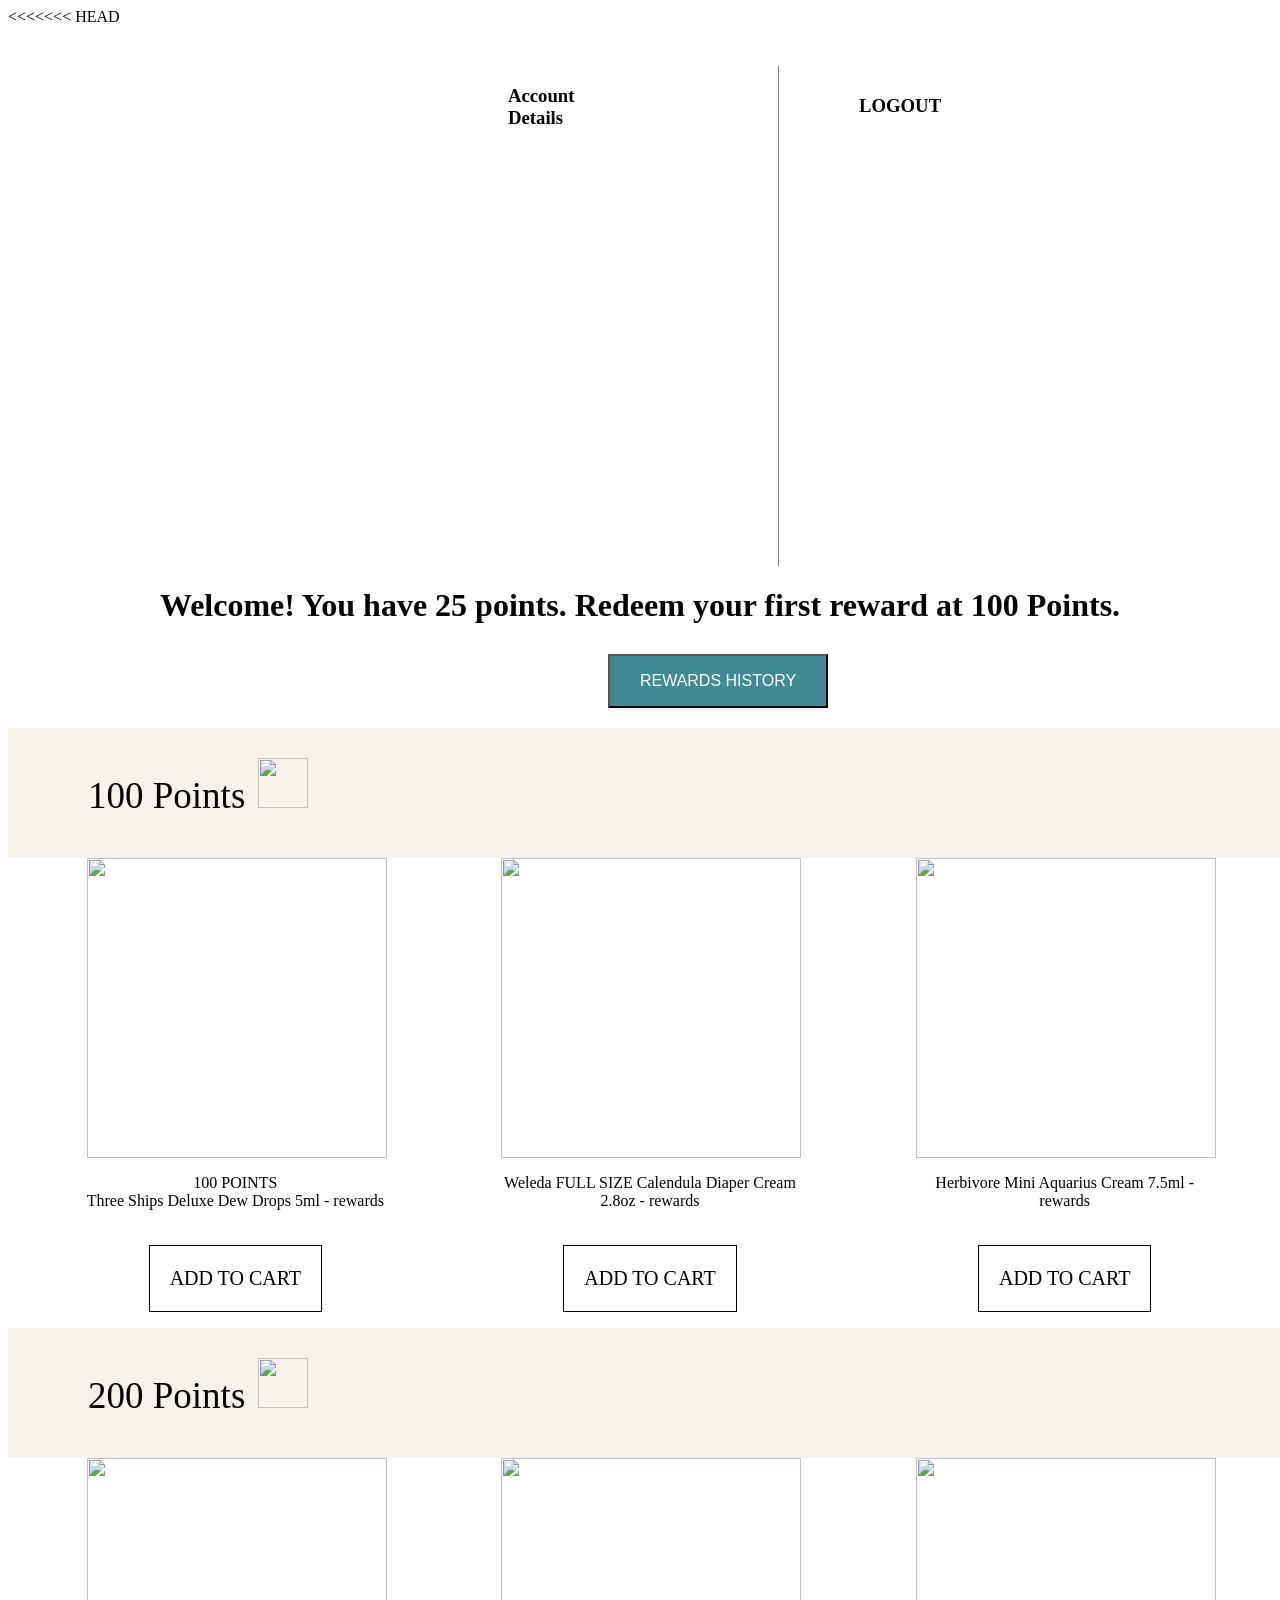
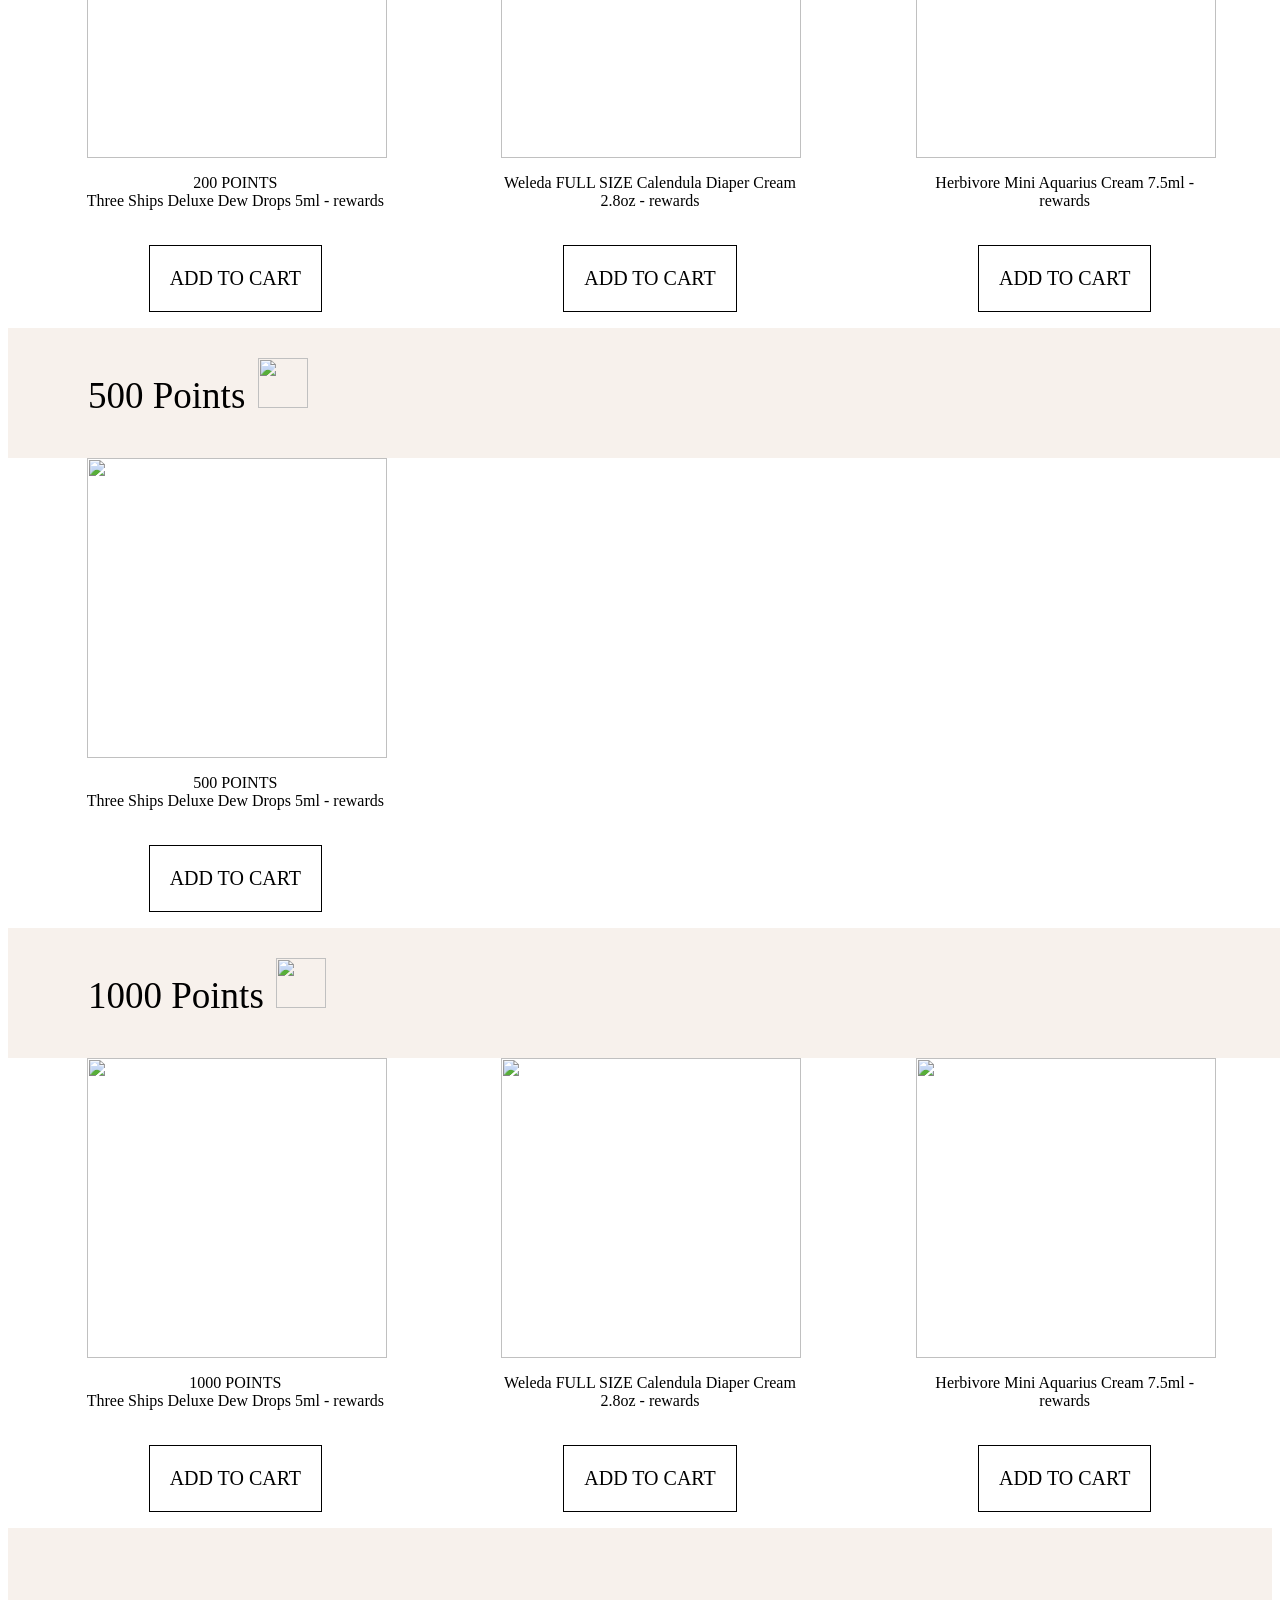
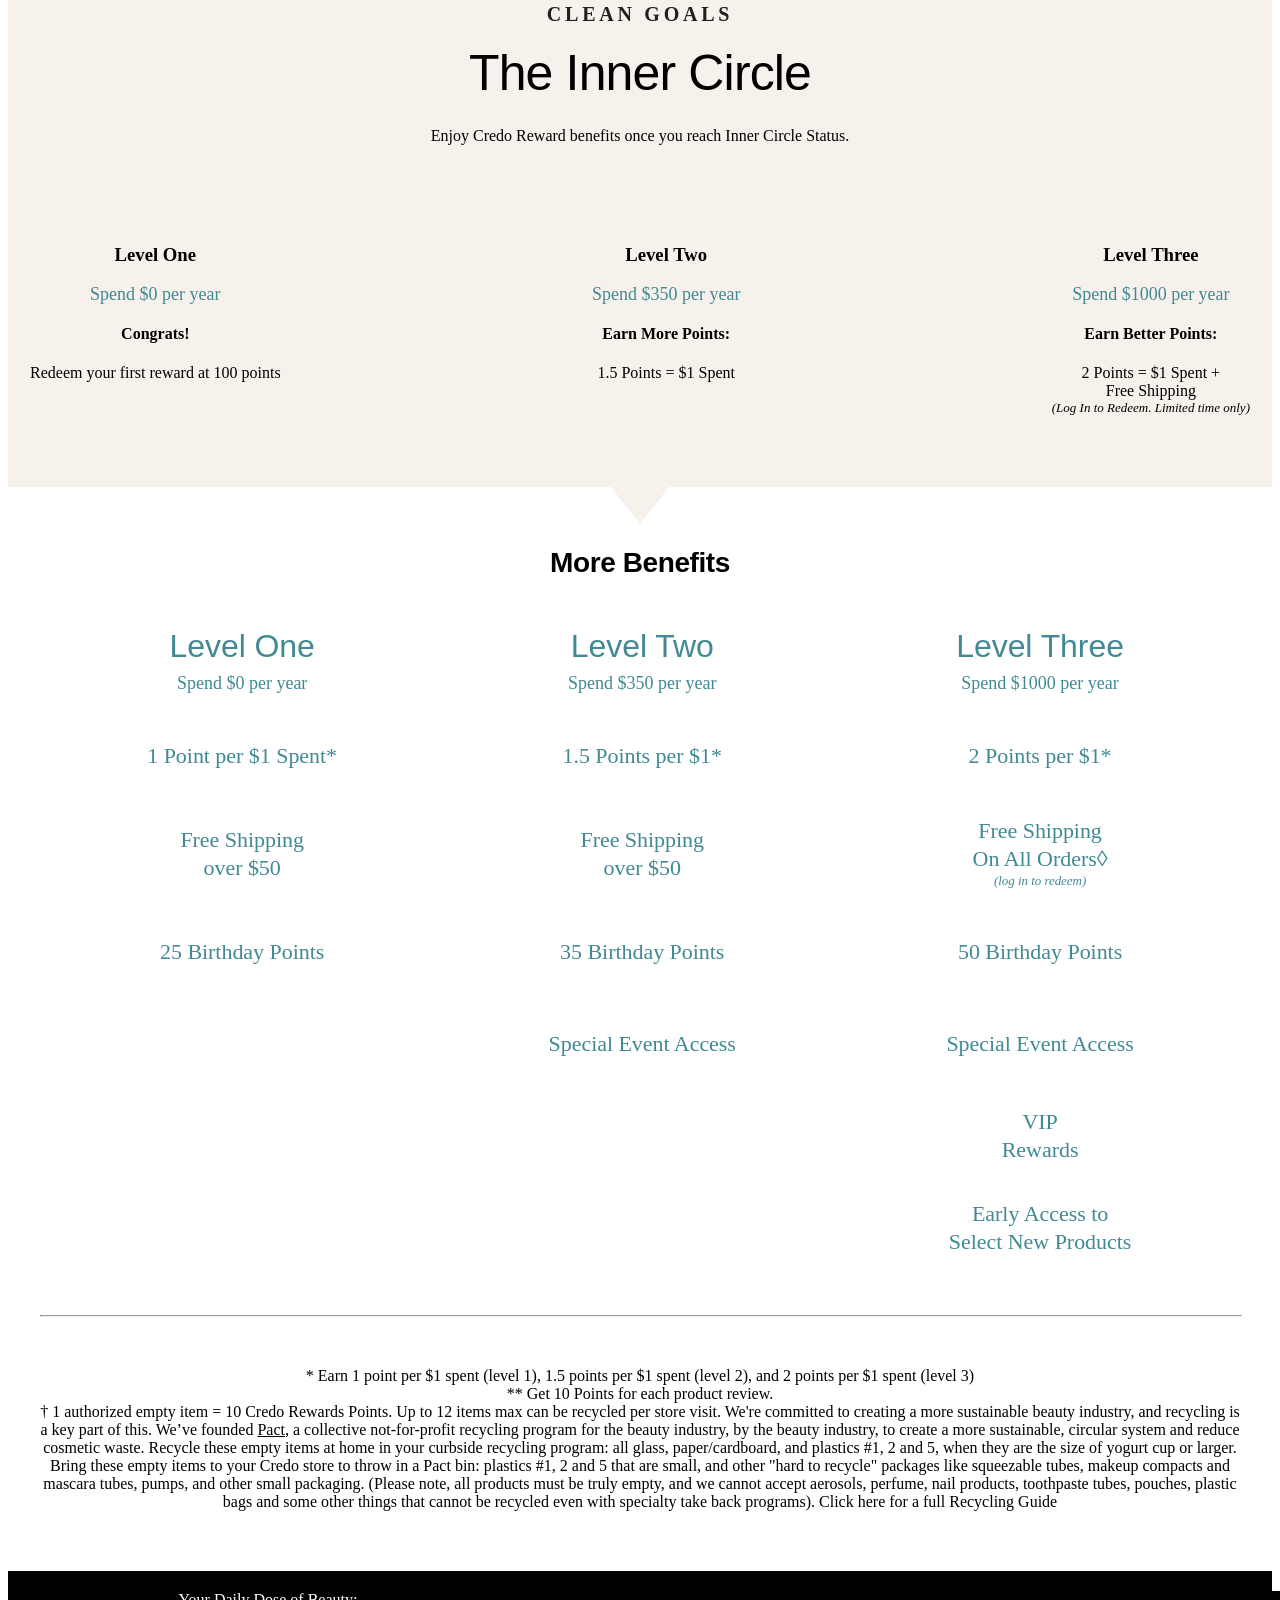
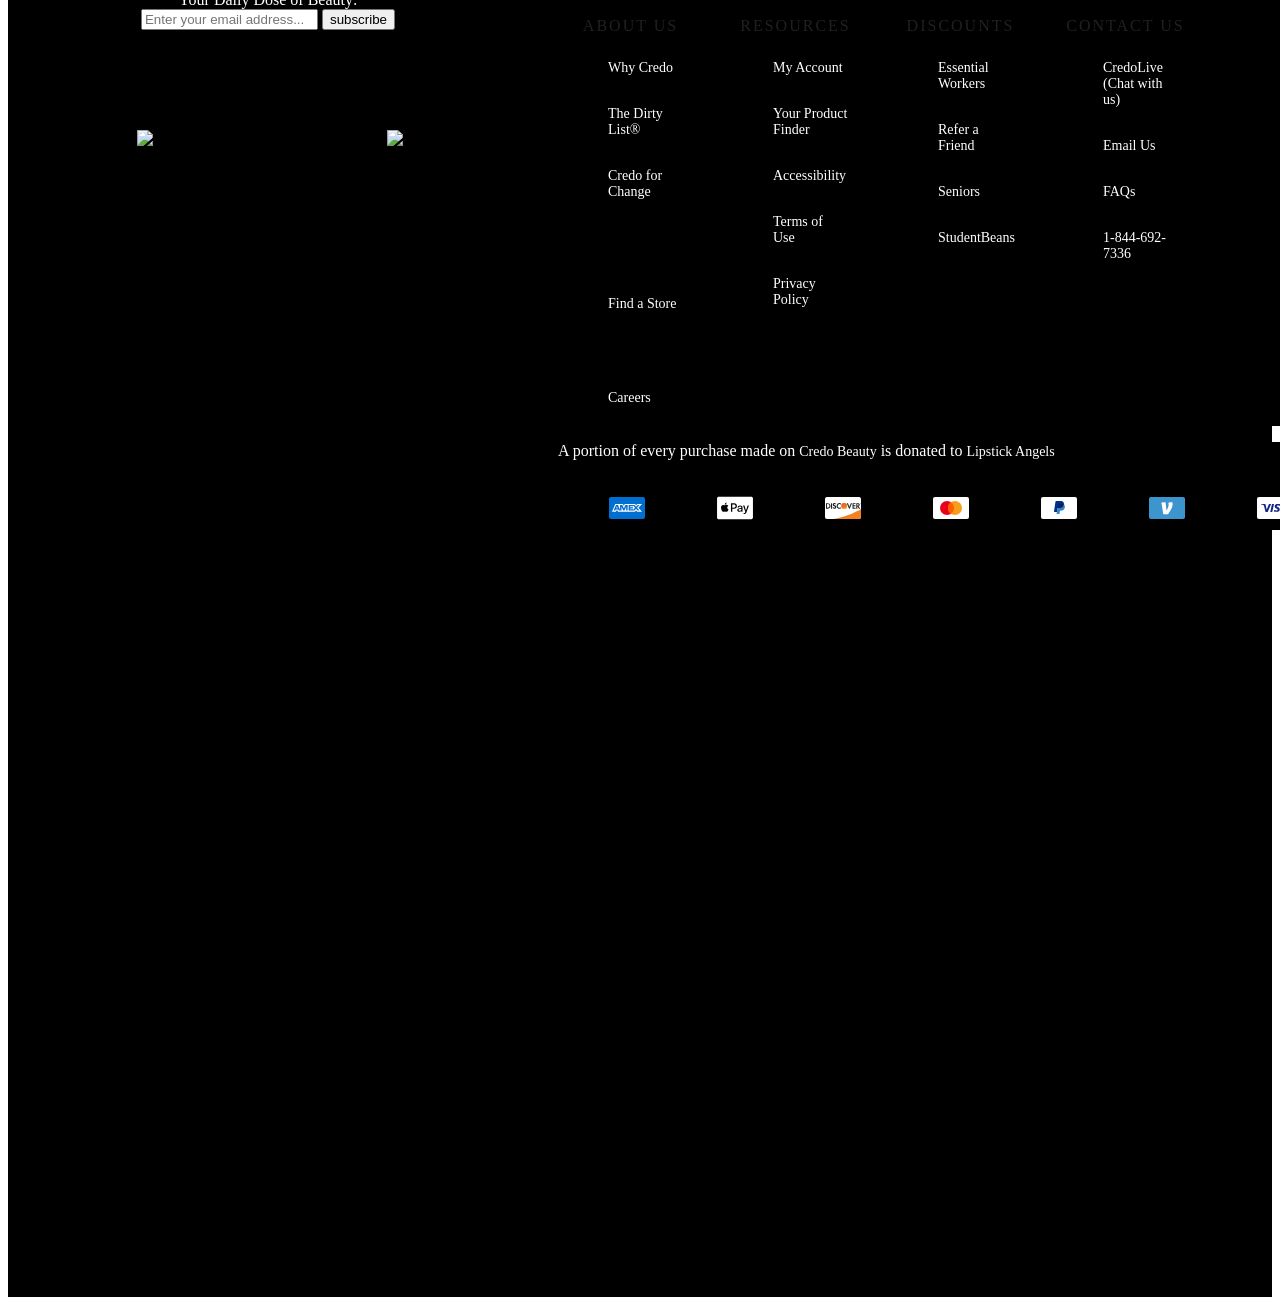
==== commit 4cd9e902: "Submkitted" ====
--- a/afterlogin.html
+++ b/afterlogin.html
@@ -1,3 +1,4 @@
+<<<<<<< HEAD
 <!DOCTYPE html>
 <html lang="en">
 <head>
@@ -1540,4 +1541,1548 @@
 
     
 
+=======
+<!DOCTYPE html>
+<html lang="en">
+<head>
+    <meta charset="UTF-8">
+    <meta http-equiv="X-UA-Compatible" content="IE=edge">
+    <meta name="viewport" content="width=device-width, initial-scale=1.0">
+    <title>Document</title>
+    <style>
+           #pinkline{
+            
+            width: 100%;
+            height: 30px;
+            font-family: 'Times New Roman', Times, serif;
+            font-size: 20px;
+            padding-top: 15px;
+            text-align: center;
+            background-color: rgb(180, 63, 102);
+            color: aliceblue;
+           } 
+    
+           #blueline{
+            width: 100%;
+            height: 40px;
+            font-family: 'Times New Roman', Times, serif;
+            font-size: 15px;
+            padding-top: 15px;
+            text-align: center;
+    color: antiquewhite;
+            background-color: #418993;
+    
+           }
+           #medium{
+               
+               margin-left: 200px;
+               padding-top: 15px;
+               
+                      }
+               
+                      #right{
+                       margin-top: 20px;
+                       margin-left: 390px;
+               justify-content: space-between;
+               padding-left: 5px;
+                      }
+                      #left{
+            position: relative;
+        padding: 2px 8px;
+        display: inline-block;
+         width: 400px;
+            font-family: 'Times New Roman', Times, serif;
+            font-size: 18px;
+       padding-top: 40px;
+           }
+    
+           #whitline{
+           display: flex;
+            width: 100%;
+            height: 50px;
+            
+           }
+          
+      img
+        {
+         padding-inline-start: 3px;
+        }
+     #searchbar
+     {
+    border-top:  0px; 
+    border-left: 0px;
+    border-right: 0px;
+    padding-top: 30px;
+    width: 200px;
+    margin-left: 5px;
+         }
+      hr
+     {
+      margin-top: 40px;
+     }
+    
+        #aclogo{
+            margin-top: 20px;
+        }
+        #unorder{
+    
+    list-style: none;
+padding: 0;
+margin: 0;
+display: block;
+}
+#mitem{
+display: inline-block;
+margin: 0;
+position: unset;
+padding: 10px 20px;
+margin-left: 30px;
+margin-top: 10px;
+}
+#ref{
+text-decoration: none;
+color: black;
+}
+     #bottom{
+        margin-top: 10px;
+        margin-bottom: 5px;
+    }
+    #secondwhite{
+    color: #418993;
+    text-align: center;
+    margin-top: 25px;
+    font-family: 'Times New Roman', Times, serif;
+    font-size: larger;
+    
+    }
+
+    #text{
+
+    text-decoration: solid;
+        text-align: center;
+        margin-top: 0px;
+    }
+
+    button{
+  width: 220px;
+    height: 54px;
+    padding: 15px;
+    display: block;
+    margin: 20px;
+    text-align: center;
+    font-size: 16px;
+    font-family: Roboto,sans-serif;
+    font-weight: 400;
+    text-transform: uppercase;
+    color: #fff!important;
+    background-color: #418993;
+    margin-left: 600px;
+    margin-top: 30px;
+    transition-duration: 0.4s;
+    
+    }
+   .inp:hover {
+  background-color: rgb(211, 58, 84);
+}
+
+#point1,#point2,#point5,#point10{
+
+    background-color: #f7f1ec;
+    
+    width:100%; height: 100px;
+
+    text-align: left;
+    padding-left: 80px;
+    padding-top: 30px;
+    font-size: 37px
+}
+
+#pointimage{
+
+    display: grid;
+    margin-left: 20px;
+    grid-template-columns: repeat(3,1fr);
+
+}
+ #inp{
+
+    width: auto;
+    min-width: 150px;
+    border: 1px solid #000;
+    font-family: Roboto;
+    font-size: 20px;
+    font-weight: 500;
+    font-stretch: normal;
+    font-style: normal;
+    line-height: normal;
+    letter-spacing: normal;
+    text-align: center;
+    background: none;
+    padding: 21px 20px;
+    height: auto;
+    margin-top: 17px;
+    transition-duration: 0.4s;
+}
+#inp:hover {
+  background-color: rgb(211, 58, 84);
+}
+a:hover{
+  background-color: palevioletred;
+}
+.rewards-level {
+    background-color: #f7f1ec;
+    padding: 55px 0;
+    position: relative;
+}
+ul{
+    
+    list-style: none;
+padding: 0;
+margin: 0;
+display: block;
+}
+li{
+display: inline-block;
+margin: 0;
+position: unset;
+padding: 10px 20px;
+margin-left: 30px;
+margin-top: 10px;
+}
+a{
+text-decoration: none;
+color: black;
+}
+
+.rewards-level:after {
+    content: "";
+    position: absolute;
+    left: calc(50% - 41px);
+    top: calc(100% - 15px);
+    width: 0;
+    height: 0;
+    border-left: 41px solid transparent;
+    border-right: 41px solid transparent;
+    border-top: 52px solid #f7f1ec;
+    visibility: visible;
+}
+.reward__heading {
+    font-family: Roboto,sans-serif;
+    font-weight: 100;
+    font-size: 50px;
+    text-align: center;
+    color: #000;
+    margin-bottom: 8px;
+    text-transform: none;
+    letter-spacing: -.85px;
+}
+h2, .h2, h2.title {
+    font-size: 27px;
+    font-weight: lighter;
+    font-style: normal;
+    text-transform: uppercase;
+    line-height: 1.5;
+    color: #231f20;
+    display: block;
+    letter-spacing: 2px;
+    text-rendering: optimizeLegibility;
+    -webkit-font-smoothing: antialiased;
+    -moz-osx-font-smoothing: grayscale;
+    margin-bottom: 0.75em;
+    font-family: Roboto;
+    
+}.rewards-table {
+    width: 100%;
+    text-align: center;
+}
+
+
+
+table {
+    margin-bottom: 20px;
+    width: 100%;
+    border-collapse: collapse;
+    border-spacing: 0;
+    display: table;
+    border-collapse: separate;
+    box-sizing: border-box;
+    text-indent: initial;
+    border-spacing: 2px;
+    border-color: grey;
+}
+.rewards-level__items {
+    display: -webkit-box;
+    display: -ms-flexbox;
+    display: flex;
+    -ms-flex-wrap: wrap;
+    flex-wrap: wrap;
+    max-width: 1220px;
+    margin: 80px auto 0;
+    -webkit-box-pack: justify;
+    -ms-flex-pack: justify;
+    justify-content: space-between;
+}
+.rewards-level__item-header {
+    position: relative;
+    max-width: 235px;
+    margin: 0 auto 15px;
+}
+.rewards-level__item-preheading {
+    font-size: 18px;
+    line-height: 1.06;
+    letter-spacing: normal;
+    text-align: center;
+    color: #418993;
+    margin-bottom: 15px;
+}
+.reward-hero__preheading {
+    font-size: 20px;
+    font-weight: 700;
+    font-stretch: normal;
+    font-style: normal;
+    line-height: normal;
+    letter-spacing: 3.75px;
+    text-align: center;
+    color: #231f20;
+    text-transform: uppercase;
+    margin-bottom: 10px;
+}
+#para{
+    display: block;
+    margin-block-start: 1em;
+    margin-block-end: 1em;
+    margin-inline-start: 0px;
+    margin-inline-end: 0px;
+}
+h2 {
+    
+    font-size: 27px;
+    font-weight: lighter;
+    font-style: normal;
+    text-transform: uppercase;
+    line-height: 1.5;
+    color: #231f20;
+    display: block;
+    letter-spacing: 2px;
+    text-rendering: optimizeLegibility;
+    -webkit-font-smoothing: antialiased;
+    -moz-osx-font-smoothing: grayscale;
+    margin-bottom: 0.75em;
+    font-family: Roboto;
+
+}
+.rewards-wrapper {
+    max-width: 1200px;
+    margin: 60px auto;
+    padding: 0 30px;
+}
+.rewards-table__heading {
+    font-size: 28px;
+    font-weight: 700;
+    font-stretch: normal;
+    font-style: normal;
+    line-height: normal;
+    letter-spacing: -.4px;
+    text-align: center;
+    color: #000;
+    text-transform: none;
+    font-family: Roboto,sans-serif;
+    margin: 30px;
+}
+table.rewards-table {
+    width: 100%;
+    text-align: center;
+}
+table {
+    margin-bottom: 20px;
+    width: 100%;
+    border-collapse: collapse;
+    border-spacing: 0;
+    display: table;
+    border-collapse: separate;
+    box-sizing: border-box;
+    text-indent: initial;
+    border-spacing: 2px;
+    border-color: grey;
+}
+table.rewards-table thead td {
+    font-size: 18px;
+    font-weight: 400;
+    font-stretch: normal;
+    font-style: normal;
+    line-height: 1.06;
+}
+table.rewards-table td {
+    padding: 15px;
+    height: 90px;
+    border-bottom: #000;
+}
+.t-header__column-title {
+    color: #418993;
+}
+thead {
+    display: table-header-group;
+    vertical-align: middle;
+    border-color: inherit;
+}
+table.rewards-table tbody .t-body__column {
+    font-size: 22px;
+    line-height: 1.27;
+    letter-spacing: -.04px;
+    color: #418993;
+}
+table.rewards-table td {
+    padding: 15px;
+    height: 90px;
+    border-top: none;
+    border-left: none;
+    border-right: none;
+    border-bottom: 2px;
+    border-bottom: #000;
+}
+.t-header__column-title h2 {
+    font-family: RundText,sans-serif;
+    font-size: 32px;
+    font-weight: 400;
+    line-height: 1.31;
+    letter-spacing: -.07px;
+    text-transform: none;
+    color: #418993;
+    margin-top: 0;
+    margin-bottom: 6px;
+}
+.additional-rewards-text {
+    margin-top: 50px;
+}
+table td, table th {
+    border-right: 1px solid #DCDCDC;
+    padding: 4px;
+}
+#foot{
+    background-color: #000;
+    color: #DCDCDC;
+    width: 100%;
+    height: 400px;
+    text-decoration: solid;
+    font-size: larger;
+    display: flex;
+    
+}
+
+#footinput{
+
+    border-top: none;
+    border-left: none;
+    border-right: none;
+    width: 200px;
+    background-color: #000;
+    color: #DCDCDC;
+    text-decoration: solid;
+    margin-top: 90px;
+
+}
+#login
+{
+    border-right: 1px solid gray;
+    border-left: none;
+    border-top: none;
+    border-bottom: none;
+    width:120px;
+    height: 500px;
+    margin-left: 500px;
+    margin-top: 40px;
+padding-right: 150px;
+
+}
+#logout{
+width:100px;
+height: 100px;
+margin-left: 30px ;
+padding-left: 50px;
+margin-top: 50px;
+    
+}
+#main{
+display: flex;
+
+}
+#about{
+  /* margin-right: 30px; */
+  font-size: 16px;
+}
+#commondiv {
+  margin: 10px;
+  /* border:1px solid #ccc */
+}
+#form {
+  margin: 10px;
+  /* border: 1px solid blue; */
+}
+#footlink{
+  color: #fff;
+  font-size: 14px;
+}
+#shopify-section-footer {
+  margin: 10px;
+ 
+}
+#bigcontainer {
+ 
+  margin: auto;
+ 
+  background-color: black;
+  color: #fff;
+  text-align: center;
+  display: flex;
+  flex-wrap: nowrap;
+  height: 150%;
+  width: 100%;
+}
+.widgets,
+.resource-container,
+.Discounts,
+.CONTACTUS {
+ 
+  margin: 10px;
+ 
+  text-align: center;
+  background-color: black;
+ 
+}
+.subscribe {
+ 
+  margin: 10px;
+  background-color: black;
+}
+#seconddiv {
+ 
+  display: flex;
+  flex-wrap: wrap;
+  margin: 10px;
+  background-color: black;
+ 
+}
+#thirddiv {
+   margin: 10px 0px 0px 20px;
+  text-align: start;
+  flex-wrap: wrap;
+  background-color: black;
+ 
+}
+/* p {
+  margin-left: 40px;
+} */
+
+#footer__payments-list,#footlist{
+  border: 2px solid dotted;
+  display: flex;
+list-style-type: none;
+  align-items: flex-start;
+}
+#bigcontainer {
+  display: flex;
+}
+#socials {
+  display: flex;
+  flex-wrap: wrap;
+  margin: 100px 0px 0px 0px;
+  width: 500px;
+  flex-direction: row;
+ 
+  justify-content: space-around;
+}
+      #footlist{
+  text-align: left;
+}
+
+</style>
+</head>
+<body>
+    <div id="container">
+        <div id="navbar"></div>
+        <div id="main">
+            <div id="login"><h3>Account Details<br> <p id="name">  </p >  </h3><br> <h3><p id="email">  </p >  </h3><br> <h3><p id="dob">  </p >  </h3></div>
+            <div id="logout"> <a id="ref" href="home.html"><h3>LOGOUT</h3></a></div>
+            </div>
+           <div id="text"><h1>Welcome! You have 25 points. Redeem your first reward at 100 Points.</h1>
+        <button>Rewards History</button>
+<div id="reward">
+     <div id="point1"> 100 Points
+ <img src="http://www.downloadclipart.net/medium/down-arrow-png-transparent-image.png" width="50px" height="50px" alt=""></div>
+     <div id="pointimage">
+         <div><img src="https://cdn.shopify.com/s/files/1/0275/0903/0983/products/DewDropsSelfLogoPDP_533x.png?v=1634254972" width="300px" height="300px"alt="">
+          <p style="text-align: center;">  100 POINTS<br> Three Ships Deluxe Dew Drops 5ml - rewards <br><br><input type="submit" name="" value="ADD TO CART" id="inp"></p> </div>
+         <div><img src="https://m.media-amazon.com/images/I/515J168hAdL._SL1000_.jpg" width="300px" height="300px"alt=""> <p style="text-align: center;">Weleda FULL SIZE Calendula Diaper Cream <br>2.8oz - rewards <br><br><input type="submit" name="" value="ADD TO CART" id="inp"></p></div>
+  <div>  <img src="http://cdn.shopify.com/s/files/1/0203/8454/products/AQUEcommClosed_grande.jpg?v=1626309466" width="300px" height="300px"alt=""> <p style="text-align: center;">Herbivore Mini Aquarius Cream 7.5ml -<br> rewards <br><br><input type="submit" name="" value="ADD TO CART" id="inp"></p></div>
+    </div>
+     <div id="point2">200 Points <img src="http://www.downloadclipart.net/medium/down-arrow-png-transparent-image.png" width="50px" height="50px"alt="">
+    </div>
+    <div id="pointimage">
+        <div><img src="https://m.media-amazon.com/images/I/51vf7j80WxL._SL1500_.jpg" width="300px" height="300px"alt="">
+         <p style="text-align: center;">  200 POINTS<br> Three Ships Deluxe Dew Drops 5ml - rewards <br><br><input type="submit" name="" value="ADD TO CART" id="inp"></p> </div>
+        <div><img src="https://cdn.shopify.com/s/files/1/0637/6147/products/GR6C54_1.jpg?v=1579068703" width="300px" height="300px"alt=""> <p style="text-align: center;">Weleda FULL SIZE Calendula Diaper Cream <br>2.8oz - rewards <br><br><input type="submit" name="" value="ADD TO CART" id="inp"></p></div>
+ <div>  <img src="https://cdn.shopify.com/s/files/1/0637/6147/products/indie_lee_coq-10_toner_at_credo_beauty.jpg?v=1572050598" width="300px" height="300px"alt=""> <p style="text-align: center;">Herbivore Mini Aquarius Cream 7.5ml -<br> rewards <br><br><input type="submit" name="" value="ADD TO CART" id="inp"></p></div>
+   </div>
+     <div id="point5">500 Points <img src="http://www.downloadclipart.net/medium/down-arrow-png-transparent-image.png"width="50px" height="50px" alt=""></div>
+     <div id="pointimage">
+        <div><img src="http://cdn.shopify.com/s/files/1/0637/6147/products/COOP4-30840_600x.jpg?v=1626213060" width="300px" height="300px"alt="">
+            <p style="text-align: center;">  500 POINTS<br> Three Ships Deluxe Dew Drops 5ml - rewards <br><br><input type="submit" name="" value="ADD TO CART" id="inp"></p>
+        </div>
+     </div>
+     <div id="point10">1000 Points <img src="http://www.downloadclipart.net/medium/down-arrow-png-transparent-image.png" width="50px" height="50px"alt=""></div>
+     <div id="pointimage">
+        <div><img src="https://images-na.ssl-images-amazon.com/images/I/41DKK96hJ5L._SX300_SY300_QL70_ML2_.jpg" width="300px" height="300px"alt="">
+         <p style="text-align: center;">  1000 POINTS<br> Three Ships Deluxe Dew Drops 5ml - rewards <br><br><input type="submit" name="" value="ADD TO CART" id="inp"></p> </div>
+        <div><img src="http://cdn.shopify.com/s/files/1/2315/1005/products/Brush-Foundation-Product-Lo_grande.jpg?v=1624986810" width="300px" height="300px"alt=""> <p style="text-align: center;">Weleda FULL SIZE Calendula Diaper Cream <br>2.8oz - rewards <br><br><input type="submit" name="" value="ADD TO CART" id="inp"></p></div>
+ <div>  <img src="https://cdn.shopify.com/s/files/1/0637/6147/products/Gentle-Illuminating-Primer-Product-no-shadow-Lo.jpg?v=1569050752" width="300px" height="300px"alt=""> <p style="text-align: center;">Herbivore Mini Aquarius Cream 7.5ml -<br> rewards <br><br><input type="submit" name="" value="ADD TO CART" id="inp"></p></div>
+   </div>
+    
+    
+<div id="level">
+
+    <div class="rewards-level" id="rewards-level">
+        <div class="rewards-level__wrapper">
+          
+            <p class="reward-hero__preheading">Clean goals</p>
+          
+          
+            <h2 class="reward__heading" style="margin-top: 0">The Inner Circle</h2>
+          
+          
+            <div class="reward__text"><p>Enjoy Credo Reward benefits once you reach Inner Circle Status.</p></div>
+          
+          
+            <div class="rewards-level__items">
+              
+                <div class="rewards-level__item">
+                <div class="rewards-level__item-header">
+                  
+      
+      <img src="//cdn.shopify.com/s/files/1/0637/6147/files/clean-fan_2x_62981b75-95ec-4829-bdb4-4e5d38a608f5.png?v=1588152062" data-sizes="auto" data-src="//cdn.shopify.com/s/files/1/0637/6147/files/clean-fan_2x_62981b75-95ec-4829-bdb4-4e5d38a608f5.png?v=1588152062" data-parent-fit="contain" onerror="this.style.opacity='0'" data-srcset="//cdn.shopify.com/s/files/1/0637/6147/files/clean-fan_2x_62981b75-95ec-4829-bdb4-4e5d38a608f5_120x.png?v=1588152062 120w,
+      //cdn.shopify.com/s/files/1/0637/6147/files/clean-fan_2x_62981b75-95ec-4829-bdb4-4e5d38a608f5_160x.png?v=1588152062 160w,
+              //cdn.shopify.com/s/files/1/0637/6147/files/clean-fan_2x_62981b75-95ec-4829-bdb4-4e5d38a608f5_190x.png?v=1588152062 190w,
+              //cdn.shopify.com/s/files/1/0637/6147/files/clean-fan_2x_62981b75-95ec-4829-bdb4-4e5d38a608f5_210x.png?v=1588152062 210w,
+              //cdn.shopify.com/s/files/1/0637/6147/files/clean-fan_2x_62981b75-95ec-4829-bdb4-4e5d38a608f5_230x.png?v=1588152062 230w,
+              //cdn.shopify.com/s/files/1/0637/6147/files/clean-fan_2x_62981b75-95ec-4829-bdb4-4e5d38a608f5_260x.png?v=1588152062 260w,
+              //cdn.shopify.com/s/files/1/0637/6147/files/clean-fan_2x_62981b75-95ec-4829-bdb4-4e5d38a608f5_300x.png?v=1588152062 300w,
+              //cdn.shopify.com/s/files/1/0637/6147/files/clean-fan_2x_62981b75-95ec-4829-bdb4-4e5d38a608f5_320x.png?v=1588152062 320w,
+              //cdn.shopify.com/s/files/1/0637/6147/files/clean-fan_2x_62981b75-95ec-4829-bdb4-4e5d38a608f5_360x.png?v=1588152062 360w,
+          //cdn.shopify.com/s/files/1/0637/6147/files/clean-fan_2x_62981b75-95ec-4829-bdb4-4e5d38a608f5_540x.png?v=1588152062 540w,
+          //cdn.shopify.com/s/files/1/0637/6147/files/clean-fan_2x_62981b75-95ec-4829-bdb4-4e5d38a608f5_720x.png?v=1588152062 720w,
+          //cdn.shopify.com/s/files/1/0637/6147/files/clean-fan_2x_62981b75-95ec-4829-bdb4-4e5d38a608f5_900x.png?v=1588152062 900w,
+          //cdn.shopify.com/s/files/1/0637/6147/files/clean-fan_2x_62981b75-95ec-4829-bdb4-4e5d38a608f5_1080x.png?v=1588152062 1080w,
+          //cdn.shopify.com/s/files/1/0637/6147/files/clean-fan_2x_62981b75-95ec-4829-bdb4-4e5d38a608f5_1140x.png?v=1588152062 1140w,
+          //cdn.shopify.com/s/files/1/0637/6147/files/clean-fan_2x_62981b75-95ec-4829-bdb4-4e5d38a608f5_1296x.png?v=1588152062 1296w,
+          //cdn.shopify.com/s/files/1/0637/6147/files/clean-fan_2x_62981b75-95ec-4829-bdb4-4e5d38a608f5_1320x.png?v=1588152062 1320w,
+          //cdn.shopify.com/s/files/1/0637/6147/files/clean-fan_2x_62981b75-95ec-4829-bdb4-4e5d38a608f5_1360x.png?v=1588152062 1360w,
+          //cdn.shopify.com/s/files/1/0637/6147/files/clean-fan_2x_62981b75-95ec-4829-bdb4-4e5d38a608f5_1400x.png?v=1588152062 1400w,
+          //cdn.shopify.com/s/files/1/0637/6147/files/clean-fan_2x_62981b75-95ec-4829-bdb4-4e5d38a608f5_1512x.png?v=1588152062 1512w,
+          //cdn.shopify.com/s/files/1/0637/6147/files/clean-fan_2x_62981b75-95ec-4829-bdb4-4e5d38a608f5_1728x.png?v=1588152062 1728w,
+          //cdn.shopify.com/s/files/1/0637/6147/files/clean-fan_2x_62981b75-95ec-4829-bdb4-4e5d38a608f5_1920x.png?v=1588152062 1920w,
+          //cdn.shopify.com/s/files/1/0637/6147/files/clean-fan_2x_62981b75-95ec-4829-bdb4-4e5d38a608f5_2560x.png?v=1588152062 2560w" class="lazyautosizes lazyloaded" alt="" sizes="235px" srcset="//cdn.shopify.com/s/files/1/0637/6147/files/clean-fan_2x_62981b75-95ec-4829-bdb4-4e5d38a608f5_120x.png?v=1588152062 120w,
+      //cdn.shopify.com/s/files/1/0637/6147/files/clean-fan_2x_62981b75-95ec-4829-bdb4-4e5d38a608f5_160x.png?v=1588152062 160w,
+              //cdn.shopify.com/s/files/1/0637/6147/files/clean-fan_2x_62981b75-95ec-4829-bdb4-4e5d38a608f5_190x.png?v=1588152062 190w,
+              //cdn.shopify.com/s/files/1/0637/6147/files/clean-fan_2x_62981b75-95ec-4829-bdb4-4e5d38a608f5_210x.png?v=1588152062 210w,
+              //cdn.shopify.com/s/files/1/0637/6147/files/clean-fan_2x_62981b75-95ec-4829-bdb4-4e5d38a608f5_230x.png?v=1588152062 230w,
+              //cdn.shopify.com/s/files/1/0637/6147/files/clean-fan_2x_62981b75-95ec-4829-bdb4-4e5d38a608f5_260x.png?v=1588152062 260w,
+              //cdn.shopify.com/s/files/1/0637/6147/files/clean-fan_2x_62981b75-95ec-4829-bdb4-4e5d38a608f5_300x.png?v=1588152062 300w,
+              //cdn.shopify.com/s/files/1/0637/6147/files/clean-fan_2x_62981b75-95ec-4829-bdb4-4e5d38a608f5_320x.png?v=1588152062 320w,
+              //cdn.shopify.com/s/files/1/0637/6147/files/clean-fan_2x_62981b75-95ec-4829-bdb4-4e5d38a608f5_360x.png?v=1588152062 360w,
+          //cdn.shopify.com/s/files/1/0637/6147/files/clean-fan_2x_62981b75-95ec-4829-bdb4-4e5d38a608f5_540x.png?v=1588152062 540w,
+          //cdn.shopify.com/s/files/1/0637/6147/files/clean-fan_2x_62981b75-95ec-4829-bdb4-4e5d38a608f5_720x.png?v=1588152062 720w,
+          //cdn.shopify.com/s/files/1/0637/6147/files/clean-fan_2x_62981b75-95ec-4829-bdb4-4e5d38a608f5_900x.png?v=1588152062 900w,
+          //cdn.shopify.com/s/files/1/0637/6147/files/clean-fan_2x_62981b75-95ec-4829-bdb4-4e5d38a608f5_1080x.png?v=1588152062 1080w,
+          //cdn.shopify.com/s/files/1/0637/6147/files/clean-fan_2x_62981b75-95ec-4829-bdb4-4e5d38a608f5_1140x.png?v=1588152062 1140w,
+          //cdn.shopify.com/s/files/1/0637/6147/files/clean-fan_2x_62981b75-95ec-4829-bdb4-4e5d38a608f5_1296x.png?v=1588152062 1296w,
+          //cdn.shopify.com/s/files/1/0637/6147/files/clean-fan_2x_62981b75-95ec-4829-bdb4-4e5d38a608f5_1320x.png?v=1588152062 1320w,
+          //cdn.shopify.com/s/files/1/0637/6147/files/clean-fan_2x_62981b75-95ec-4829-bdb4-4e5d38a608f5_1360x.png?v=1588152062 1360w,
+          //cdn.shopify.com/s/files/1/0637/6147/files/clean-fan_2x_62981b75-95ec-4829-bdb4-4e5d38a608f5_1400x.png?v=1588152062 1400w,
+          //cdn.shopify.com/s/files/1/0637/6147/files/clean-fan_2x_62981b75-95ec-4829-bdb4-4e5d38a608f5_1512x.png?v=1588152062 1512w,
+          //cdn.shopify.com/s/files/1/0637/6147/files/clean-fan_2x_62981b75-95ec-4829-bdb4-4e5d38a608f5_1728x.png?v=1588152062 1728w,
+          //cdn.shopify.com/s/files/1/0637/6147/files/clean-fan_2x_62981b75-95ec-4829-bdb4-4e5d38a608f5_1920x.png?v=1588152062 1920w,
+          //cdn.shopify.com/s/files/1/0637/6147/files/clean-fan_2x_62981b75-95ec-4829-bdb4-4e5d38a608f5_2560x.png?v=1588152062 2560w">
+                  
+                    <h3 class="rewards-level__image-heading">
+                      Level One
+                    </h3>
+                  
+                </div>
+                
+                  <p class="rewards-level__item-preheading">Spend $0 per year</p>
+                
+              
+                  <h4 class="rewards-level__item-heading">Congrats!</h4>
+                
+                
+                  <p class="rewards-level__item-text">Redeem your first reward at 100 points</p>
+                
+              </div>
+              
+                <div class="rewards-level__item">
+                <div class="rewards-level__item-header">
+                  
+      
+      <img src="//cdn.shopify.com/s/files/1/0637/6147/files/clean-freak_2x_0386e736-2384-4b2a-b6fb-905463835426.png?v=1588152116" data-sizes="auto" data-src="//cdn.shopify.com/s/files/1/0637/6147/files/clean-freak_2x_0386e736-2384-4b2a-b6fb-905463835426.png?v=1588152116" data-parent-fit="contain" onerror="this.style.opacity='0'" data-srcset="//cdn.shopify.com/s/files/1/0637/6147/files/clean-freak_2x_0386e736-2384-4b2a-b6fb-905463835426_120x.png?v=1588152116 120w,
+      //cdn.shopify.com/s/files/1/0637/6147/files/clean-freak_2x_0386e736-2384-4b2a-b6fb-905463835426_160x.png?v=1588152116 160w,
+              //cdn.shopify.com/s/files/1/0637/6147/files/clean-freak_2x_0386e736-2384-4b2a-b6fb-905463835426_190x.png?v=1588152116 190w,
+              //cdn.shopify.com/s/files/1/0637/6147/files/clean-freak_2x_0386e736-2384-4b2a-b6fb-905463835426_210x.png?v=1588152116 210w,
+              //cdn.shopify.com/s/files/1/0637/6147/files/clean-freak_2x_0386e736-2384-4b2a-b6fb-905463835426_230x.png?v=1588152116 230w,
+              //cdn.shopify.com/s/files/1/0637/6147/files/clean-freak_2x_0386e736-2384-4b2a-b6fb-905463835426_260x.png?v=1588152116 260w,
+              //cdn.shopify.com/s/files/1/0637/6147/files/clean-freak_2x_0386e736-2384-4b2a-b6fb-905463835426_300x.png?v=1588152116 300w,
+              //cdn.shopify.com/s/files/1/0637/6147/files/clean-freak_2x_0386e736-2384-4b2a-b6fb-905463835426_320x.png?v=1588152116 320w,
+              //cdn.shopify.com/s/files/1/0637/6147/files/clean-freak_2x_0386e736-2384-4b2a-b6fb-905463835426_360x.png?v=1588152116 360w,
+          //cdn.shopify.com/s/files/1/0637/6147/files/clean-freak_2x_0386e736-2384-4b2a-b6fb-905463835426_540x.png?v=1588152116 540w,
+          //cdn.shopify.com/s/files/1/0637/6147/files/clean-freak_2x_0386e736-2384-4b2a-b6fb-905463835426_720x.png?v=1588152116 720w,
+          //cdn.shopify.com/s/files/1/0637/6147/files/clean-freak_2x_0386e736-2384-4b2a-b6fb-905463835426_900x.png?v=1588152116 900w,
+          //cdn.shopify.com/s/files/1/0637/6147/files/clean-freak_2x_0386e736-2384-4b2a-b6fb-905463835426_1080x.png?v=1588152116 1080w,
+          //cdn.shopify.com/s/files/1/0637/6147/files/clean-freak_2x_0386e736-2384-4b2a-b6fb-905463835426_1140x.png?v=1588152116 1140w,
+          //cdn.shopify.com/s/files/1/0637/6147/files/clean-freak_2x_0386e736-2384-4b2a-b6fb-905463835426_1296x.png?v=1588152116 1296w,
+          //cdn.shopify.com/s/files/1/0637/6147/files/clean-freak_2x_0386e736-2384-4b2a-b6fb-905463835426_1320x.png?v=1588152116 1320w,
+          //cdn.shopify.com/s/files/1/0637/6147/files/clean-freak_2x_0386e736-2384-4b2a-b6fb-905463835426_1360x.png?v=1588152116 1360w,
+          //cdn.shopify.com/s/files/1/0637/6147/files/clean-freak_2x_0386e736-2384-4b2a-b6fb-905463835426_1400x.png?v=1588152116 1400w,
+          //cdn.shopify.com/s/files/1/0637/6147/files/clean-freak_2x_0386e736-2384-4b2a-b6fb-905463835426_1512x.png?v=1588152116 1512w,
+          //cdn.shopify.com/s/files/1/0637/6147/files/clean-freak_2x_0386e736-2384-4b2a-b6fb-905463835426_1728x.png?v=1588152116 1728w,
+          //cdn.shopify.com/s/files/1/0637/6147/files/clean-freak_2x_0386e736-2384-4b2a-b6fb-905463835426_1920x.png?v=1588152116 1920w,
+          //cdn.shopify.com/s/files/1/0637/6147/files/clean-freak_2x_0386e736-2384-4b2a-b6fb-905463835426_2560x.png?v=1588152116 2560w" class="lazyautosizes lazyloaded" alt="" sizes="235px" srcset="//cdn.shopify.com/s/files/1/0637/6147/files/clean-freak_2x_0386e736-2384-4b2a-b6fb-905463835426_120x.png?v=1588152116 120w,
+      //cdn.shopify.com/s/files/1/0637/6147/files/clean-freak_2x_0386e736-2384-4b2a-b6fb-905463835426_160x.png?v=1588152116 160w,
+              //cdn.shopify.com/s/files/1/0637/6147/files/clean-freak_2x_0386e736-2384-4b2a-b6fb-905463835426_190x.png?v=1588152116 190w,
+              //cdn.shopify.com/s/files/1/0637/6147/files/clean-freak_2x_0386e736-2384-4b2a-b6fb-905463835426_210x.png?v=1588152116 210w,
+              //cdn.shopify.com/s/files/1/0637/6147/files/clean-freak_2x_0386e736-2384-4b2a-b6fb-905463835426_230x.png?v=1588152116 230w,
+              //cdn.shopify.com/s/files/1/0637/6147/files/clean-freak_2x_0386e736-2384-4b2a-b6fb-905463835426_260x.png?v=1588152116 260w,
+              //cdn.shopify.com/s/files/1/0637/6147/files/clean-freak_2x_0386e736-2384-4b2a-b6fb-905463835426_300x.png?v=1588152116 300w,
+              //cdn.shopify.com/s/files/1/0637/6147/files/clean-freak_2x_0386e736-2384-4b2a-b6fb-905463835426_320x.png?v=1588152116 320w,
+              //cdn.shopify.com/s/files/1/0637/6147/files/clean-freak_2x_0386e736-2384-4b2a-b6fb-905463835426_360x.png?v=1588152116 360w,
+          //cdn.shopify.com/s/files/1/0637/6147/files/clean-freak_2x_0386e736-2384-4b2a-b6fb-905463835426_540x.png?v=1588152116 540w,
+          //cdn.shopify.com/s/files/1/0637/6147/files/clean-freak_2x_0386e736-2384-4b2a-b6fb-905463835426_720x.png?v=1588152116 720w,
+          //cdn.shopify.com/s/files/1/0637/6147/files/clean-freak_2x_0386e736-2384-4b2a-b6fb-905463835426_900x.png?v=1588152116 900w,
+          //cdn.shopify.com/s/files/1/0637/6147/files/clean-freak_2x_0386e736-2384-4b2a-b6fb-905463835426_1080x.png?v=1588152116 1080w,
+          //cdn.shopify.com/s/files/1/0637/6147/files/clean-freak_2x_0386e736-2384-4b2a-b6fb-905463835426_1140x.png?v=1588152116 1140w,
+          //cdn.shopify.com/s/files/1/0637/6147/files/clean-freak_2x_0386e736-2384-4b2a-b6fb-905463835426_1296x.png?v=1588152116 1296w,
+          //cdn.shopify.com/s/files/1/0637/6147/files/clean-freak_2x_0386e736-2384-4b2a-b6fb-905463835426_1320x.png?v=1588152116 1320w,
+          //cdn.shopify.com/s/files/1/0637/6147/files/clean-freak_2x_0386e736-2384-4b2a-b6fb-905463835426_1360x.png?v=1588152116 1360w,
+          //cdn.shopify.com/s/files/1/0637/6147/files/clean-freak_2x_0386e736-2384-4b2a-b6fb-905463835426_1400x.png?v=1588152116 1400w,
+          //cdn.shopify.com/s/files/1/0637/6147/files/clean-freak_2x_0386e736-2384-4b2a-b6fb-905463835426_1512x.png?v=1588152116 1512w,
+          //cdn.shopify.com/s/files/1/0637/6147/files/clean-freak_2x_0386e736-2384-4b2a-b6fb-905463835426_1728x.png?v=1588152116 1728w,
+          //cdn.shopify.com/s/files/1/0637/6147/files/clean-freak_2x_0386e736-2384-4b2a-b6fb-905463835426_1920x.png?v=1588152116 1920w,
+          //cdn.shopify.com/s/files/1/0637/6147/files/clean-freak_2x_0386e736-2384-4b2a-b6fb-905463835426_2560x.png?v=1588152116 2560w">
+                  
+                    <h3 class="rewards-level__image-heading">
+                      Level Two
+                    </h3>
+                  
+                </div>
+                
+                  <p class="rewards-level__item-preheading">Spend $350 per year</p>
+                
+                
+                  <h4 class="rewards-level__item-heading">Earn More Points:</h4>
+                
+                
+                  <p class="rewards-level__item-text">1.5 Points = $1 Spent</p>
+                
+              </div>
+              
+                <div class="rewards-level__item">
+                <div class="rewards-level__item-header">
+                  
+      
+      <img src="//cdn.shopify.com/s/files/1/0637/6147/files/stroke-4_2x_99d35cc9-0733-4bbc-a976-8e7352c44d3d.png?v=1588152152" data-sizes="auto" data-src="//cdn.shopify.com/s/files/1/0637/6147/files/stroke-4_2x_99d35cc9-0733-4bbc-a976-8e7352c44d3d.png?v=1588152152" data-parent-fit="contain" onerror="this.style.opacity='0'" data-srcset="//cdn.shopify.com/s/files/1/0637/6147/files/stroke-4_2x_99d35cc9-0733-4bbc-a976-8e7352c44d3d_120x.png?v=1588152152 120w,
+      //cdn.shopify.com/s/files/1/0637/6147/files/stroke-4_2x_99d35cc9-0733-4bbc-a976-8e7352c44d3d_160x.png?v=1588152152 160w,
+              //cdn.shopify.com/s/files/1/0637/6147/files/stroke-4_2x_99d35cc9-0733-4bbc-a976-8e7352c44d3d_190x.png?v=1588152152 190w,
+              //cdn.shopify.com/s/files/1/0637/6147/files/stroke-4_2x_99d35cc9-0733-4bbc-a976-8e7352c44d3d_210x.png?v=1588152152 210w,
+              //cdn.shopify.com/s/files/1/0637/6147/files/stroke-4_2x_99d35cc9-0733-4bbc-a976-8e7352c44d3d_230x.png?v=1588152152 230w,
+              //cdn.shopify.com/s/files/1/0637/6147/files/stroke-4_2x_99d35cc9-0733-4bbc-a976-8e7352c44d3d_260x.png?v=1588152152 260w,
+              //cdn.shopify.com/s/files/1/0637/6147/files/stroke-4_2x_99d35cc9-0733-4bbc-a976-8e7352c44d3d_300x.png?v=1588152152 300w,
+              //cdn.shopify.com/s/files/1/0637/6147/files/stroke-4_2x_99d35cc9-0733-4bbc-a976-8e7352c44d3d_320x.png?v=1588152152 320w,
+              //cdn.shopify.com/s/files/1/0637/6147/files/stroke-4_2x_99d35cc9-0733-4bbc-a976-8e7352c44d3d_360x.png?v=1588152152 360w,
+          //cdn.shopify.com/s/files/1/0637/6147/files/stroke-4_2x_99d35cc9-0733-4bbc-a976-8e7352c44d3d_540x.png?v=1588152152 540w,
+          //cdn.shopify.com/s/files/1/0637/6147/files/stroke-4_2x_99d35cc9-0733-4bbc-a976-8e7352c44d3d_720x.png?v=1588152152 720w,
+          //cdn.shopify.com/s/files/1/0637/6147/files/stroke-4_2x_99d35cc9-0733-4bbc-a976-8e7352c44d3d_900x.png?v=1588152152 900w,
+          //cdn.shopify.com/s/files/1/0637/6147/files/stroke-4_2x_99d35cc9-0733-4bbc-a976-8e7352c44d3d_1080x.png?v=1588152152 1080w,
+          //cdn.shopify.com/s/files/1/0637/6147/files/stroke-4_2x_99d35cc9-0733-4bbc-a976-8e7352c44d3d_1140x.png?v=1588152152 1140w,
+          //cdn.shopify.com/s/files/1/0637/6147/files/stroke-4_2x_99d35cc9-0733-4bbc-a976-8e7352c44d3d_1296x.png?v=1588152152 1296w,
+          //cdn.shopify.com/s/files/1/0637/6147/files/stroke-4_2x_99d35cc9-0733-4bbc-a976-8e7352c44d3d_1320x.png?v=1588152152 1320w,
+          //cdn.shopify.com/s/files/1/0637/6147/files/stroke-4_2x_99d35cc9-0733-4bbc-a976-8e7352c44d3d_1360x.png?v=1588152152 1360w,
+          //cdn.shopify.com/s/files/1/0637/6147/files/stroke-4_2x_99d35cc9-0733-4bbc-a976-8e7352c44d3d_1400x.png?v=1588152152 1400w,
+          //cdn.shopify.com/s/files/1/0637/6147/files/stroke-4_2x_99d35cc9-0733-4bbc-a976-8e7352c44d3d_1512x.png?v=1588152152 1512w,
+          //cdn.shopify.com/s/files/1/0637/6147/files/stroke-4_2x_99d35cc9-0733-4bbc-a976-8e7352c44d3d_1728x.png?v=1588152152 1728w,
+          //cdn.shopify.com/s/files/1/0637/6147/files/stroke-4_2x_99d35cc9-0733-4bbc-a976-8e7352c44d3d_1920x.png?v=1588152152 1920w,
+          //cdn.shopify.com/s/files/1/0637/6147/files/stroke-4_2x_99d35cc9-0733-4bbc-a976-8e7352c44d3d_2560x.png?v=1588152152 2560w" class="lazyautosizes lazyloaded" alt="" sizes="235px" srcset="//cdn.shopify.com/s/files/1/0637/6147/files/stroke-4_2x_99d35cc9-0733-4bbc-a976-8e7352c44d3d_120x.png?v=1588152152 120w,
+      //cdn.shopify.com/s/files/1/0637/6147/files/stroke-4_2x_99d35cc9-0733-4bbc-a976-8e7352c44d3d_160x.png?v=1588152152 160w,
+              //cdn.shopify.com/s/files/1/0637/6147/files/stroke-4_2x_99d35cc9-0733-4bbc-a976-8e7352c44d3d_190x.png?v=1588152152 190w,
+              //cdn.shopify.com/s/files/1/0637/6147/files/stroke-4_2x_99d35cc9-0733-4bbc-a976-8e7352c44d3d_210x.png?v=1588152152 210w,
+              //cdn.shopify.com/s/files/1/0637/6147/files/stroke-4_2x_99d35cc9-0733-4bbc-a976-8e7352c44d3d_230x.png?v=1588152152 230w,
+              //cdn.shopify.com/s/files/1/0637/6147/files/stroke-4_2x_99d35cc9-0733-4bbc-a976-8e7352c44d3d_260x.png?v=1588152152 260w,
+              //cdn.shopify.com/s/files/1/0637/6147/files/stroke-4_2x_99d35cc9-0733-4bbc-a976-8e7352c44d3d_300x.png?v=1588152152 300w,
+              //cdn.shopify.com/s/files/1/0637/6147/files/stroke-4_2x_99d35cc9-0733-4bbc-a976-8e7352c44d3d_320x.png?v=1588152152 320w,
+              //cdn.shopify.com/s/files/1/0637/6147/files/stroke-4_2x_99d35cc9-0733-4bbc-a976-8e7352c44d3d_360x.png?v=1588152152 360w,
+          //cdn.shopify.com/s/files/1/0637/6147/files/stroke-4_2x_99d35cc9-0733-4bbc-a976-8e7352c44d3d_540x.png?v=1588152152 540w,
+          //cdn.shopify.com/s/files/1/0637/6147/files/stroke-4_2x_99d35cc9-0733-4bbc-a976-8e7352c44d3d_720x.png?v=1588152152 720w,
+          //cdn.shopify.com/s/files/1/0637/6147/files/stroke-4_2x_99d35cc9-0733-4bbc-a976-8e7352c44d3d_900x.png?v=1588152152 900w,
+          //cdn.shopify.com/s/files/1/0637/6147/files/stroke-4_2x_99d35cc9-0733-4bbc-a976-8e7352c44d3d_1080x.png?v=1588152152 1080w,
+          //cdn.shopify.com/s/files/1/0637/6147/files/stroke-4_2x_99d35cc9-0733-4bbc-a976-8e7352c44d3d_1140x.png?v=1588152152 1140w,
+          //cdn.shopify.com/s/files/1/0637/6147/files/stroke-4_2x_99d35cc9-0733-4bbc-a976-8e7352c44d3d_1296x.png?v=1588152152 1296w,
+          //cdn.shopify.com/s/files/1/0637/6147/files/stroke-4_2x_99d35cc9-0733-4bbc-a976-8e7352c44d3d_1320x.png?v=1588152152 1320w,
+          //cdn.shopify.com/s/files/1/0637/6147/files/stroke-4_2x_99d35cc9-0733-4bbc-a976-8e7352c44d3d_1360x.png?v=1588152152 1360w,
+          //cdn.shopify.com/s/files/1/0637/6147/files/stroke-4_2x_99d35cc9-0733-4bbc-a976-8e7352c44d3d_1400x.png?v=1588152152 1400w,
+          //cdn.shopify.com/s/files/1/0637/6147/files/stroke-4_2x_99d35cc9-0733-4bbc-a976-8e7352c44d3d_1512x.png?v=1588152152 1512w,
+          //cdn.shopify.com/s/files/1/0637/6147/files/stroke-4_2x_99d35cc9-0733-4bbc-a976-8e7352c44d3d_1728x.png?v=1588152152 1728w,
+          //cdn.shopify.com/s/files/1/0637/6147/files/stroke-4_2x_99d35cc9-0733-4bbc-a976-8e7352c44d3d_1920x.png?v=1588152152 1920w,
+          //cdn.shopify.com/s/files/1/0637/6147/files/stroke-4_2x_99d35cc9-0733-4bbc-a976-8e7352c44d3d_2560x.png?v=1588152152 2560w">
+                  
+                    <h3 class="rewards-level__image-heading">
+                      Level Three
+                    </h3>
+                  
+                </div>
+               
+                
+                  <p class="rewards-level__item-preheading">Spend $1000 per year</p>
+                
+                
+                
+                  <h4 class="rewards-level__item-heading">Earn Better Points:</h4>
+                
+                
+                  <p class="rewards-level__item-text">2 Points = $1 Spent  + <br>Free Shipping <br>  <font size="-1"> <i>(Log In to Redeem. Limited time only)</i></font></p>
+                
+              </div>
+              
+            </div>
+          
+        </div>
+      </div>
+      <div id="shopify-section-rewards-table" class="shopify-section">
+          <div class="rewards-wrapper rewards-table-wrapper">
+  
+        <h2 class="rewards-table__heading">More Benefits</h2>
+      <table class="rewards-table">
+         <thead>
+          
+             <tr>   <td class="t-header__column-title">
+                   
+                     <h2>Level One</h2>
+                   
+    
+                   
+                   <span>Spend $0 per year</span>
+                   
+                 </td>
+                <td class="t-header__column-title">
+                   
+                     <h2>Level Two</h2>
+                    <span>Spend $350 per year</span>
+                   
+                 </td>
+                <td class="t-header__column-title">
+                   
+                     <h2>Level Three</h2>
+                     <span>Spend $1000 per year</span>
+                    
+                 </td>
+               
+             </tr>
+            
+            </thead>
+      
+         <tbody>
+             <tr>
+              
+              <td class="t-body__column">
+                       1 Point per $1 Spent*
+                   </td>
+                  <td class="t-body__column">
+                       1.5 Points per $1*
+                   </td>     <td class="t-body__column">
+                       2 Points per $1*
+                   </td>
+              
+               </tr>
+               <tr>
+                
+                <td class="t-body__column">
+                       Free Shipping  <br>over $50
+                   </td>
+                  <td class="t-body__column">
+                       Free Shipping <br>over $50
+                   </td>
+                  <td class="t-body__column">
+                       Free Shipping <br>On All Orders◊ <br> <font size="-1"> <i>(log in to redeem)</i></font>
+                   </td>
+                 
+               </tr> <tr>
+                <td class="t-body__column">
+                       25 Birthday Points
+                   </td>
+                  <td class="t-body__column">
+                       35 Birthday Points
+                   </td>
+                   <td class="t-body__column">
+                       50 Birthday Points
+                   </td>
+                 </tr>
+                            <tr>
+               <td class="t-body__column">
+                       
+                   </td>
+                    <td class="t-body__column">
+                       Special Event Access
+                   </td>
+                   <td class="t-body__column">
+                       Special Event Access
+                   </td>
+               </tr>
+               <tr>
+                <td class="t-body__column">   
+                   </td>
+                  <td class="t-body__column">
+                       
+                   </td>
+                   <td class="t-body__column">
+                       VIP <br>Rewards
+                   </td>
+               </tr>
+             <tr>
+               <td class="t-body__column">
+                       
+                   </td>
+    <td class="t-body__column">     
+
+    </td>
+                                    <td class="t-body__column">
+                       Early Access to <br> Select New Products
+                   </td>
+                              </tr>
+                      </tbody>
+       </table>
+      
+      <hr width="100%">
+        <div class="additional-rewards-text">
+          <p>* Earn 1 point per $1 spent (level 1), 1.5 points per $1 spent (level 2), and 2 points per $1 spent (level 3) <br>** Get 10 Points for each product review.<br>† 1 authorized empty item = 10 Credo Rewards Points. Up to 12 items max can be recycled per store visit. We're committed to creating a more sustainable beauty industry, and recycling is a key part of this. We’ve founded <a href="https://credobeauty.com/blogs/clean-scene/introducing-pact-a-nonprofit-beauty-recycling-program"><span style="text-decoration:underline">Pact</span></a>, a collective not-for-profit recycling program for the beauty industry, by the beauty industry, to create a more sustainable, circular system and reduce cosmetic waste. Recycle these empty items at home in your curbside recycling program: all glass, paper/cardboard, and plastics #1, 2 and 5, when they are the size of yogurt cup or larger. Bring these empty items to your Credo store to throw in a Pact bin: plastics #1, 2 and 5 that are small, and other "hard to recycle" packages like squeezable tubes, makeup compacts and mascara tubes, pumps, and other small packaging. (Please note, all products must be truly empty, and we cannot accept aerosols, perfume, nail products, toothpaste tubes, pouches, plastic bags and some other things that cannot be recycled even with specialty take back programs). <a href="https://credobeauty.com/blogs/clean-scene/how-to-properly-recycle-beauty-products">Click here for a full Recycling Guide</a> </p>
+        </div>
+      
+    </div>
+    
+    </div>
+</div>
+    </div>
+    <div id="bigcontainer">
+        <!-- <----subscript--------------  -->
+        <div class="subscribe">
+          <div id="form">
+            <form
+              method="post"
+              action="/contact#contact_form"
+              id="contact_form"
+              accept-charset="UTF-8"
+              class="contact-form"
+              onsubmit='window.Shopify.recaptchaV3.addToken(this, "customer"); return false;'
+            >
+           
+              <label for="mail-footer" class="subscribe__label"
+                >Your Daily Dose of Beauty:</label
+              >
+              <div class="subscribe-mail">
+            
+                
+                <input
+                  type="email"
+                  aria-label="Email"
+                  id="mail-footer"
+                  class="subscribe__field"
+                  name="contact[email]"
+                  required=""
+                  placeholder="Enter your email address..."
+                  role="alert"
+                  aria-live="assertive"
+                />
+                <input
+                  id="submit-footer"
+                  type="submit"
+                  class="newsletter"
+                  value="subscribe"
+                  data-klaviyo-list-id="Qc7Qac"
+                  data-klaviyo-form-id="Qf6awa"
+                />
+              </div>
+            </form>
+          </div>
+          <!-- <=======> -->
+          <div id="socials">
+            <div id="image">
+              <img
+                src="https://cdn.shopify.com/s/files/1/0637/6147/files/Credo_Logo_White_web_1_120x.png?v=1636718851"
+              />
+            </div>
+            <div id="image2">
+              <img
+                src="https://cdn.shopify.com/s/files/1/0637/6147/files/Badge-reviewedby-black_271a3720-5df8-4118-a01b-d4d85bf20b7f_120x.png?v=1636718743"
+              />
+            </div>
+          </div>
+        </div>
+  
+        <!-- <----------------comondiv-------------------------------------->
+  
+        <div id="commondiv">
+          <div id="seconddiv">
+            <!-- <------ABOUTDIV---------->
+            <div class="widgets">
+              <div class="widget" style="max-width: 145px">
+                <h2 id="about">About Us</h2>
+  
+                <ul id="footul"> 
+                  <li id="footlist">
+                    <a id="footlink"
+                      href="/pages/about"
+                      data-ga="Why Credo"
+                      data-ga-location="Footer"
+                    >
+                      Why Credo
+                    </a>
+                  </li>
+  
+                  <li id="footlist">
+                    <a id="footlink"
+                      href="/pages/the-credo-clean-standard"
+                      data-ga="The Dirty List®"
+                      data-ga-location="Footer"
+                    >
+                      The Dirty List®
+                    </a>
+                  </li>
+  
+                  <li id="footlist">
+                    <a id="footlink"
+                      href="https://credobeauty.com/pages/credo-for-change"
+                      data-ga="Credo for Change"
+                      data-ga-location="Footer"
+                    >
+                      Credo for Change
+                    </a>
+                  </li>
+  
+                  <li id="footlist">
+                    <a
+                      href="/pages/cruelty-free"
+                      data-ga="Cruelty Free"
+                      data-ga-location="Footer"
+                    >
+                      Cruelty Free
+                    </a>
+                  </li>
+  
+                  <li id="footlist">
+                    <a id="footlink"
+                      href="https://credobeauty.com/pages/find-a-store"
+                      data-ga="Find a Store"
+                      data-ga-location="Footer"
+                    >
+                      Find a Store
+                    </a>
+                  </li>
+  
+                  <li id="footlist">
+                    <a
+                      href="/blogs/clean-scene"
+                      data-ga="Blog"
+                      data-ga-location="Footer"
+                    >
+                      Blog
+                    </a>
+                  </li>
+  
+                  <li id="footlist">
+                    <a id="footlink"
+                      href="/pages/careers"
+                      data-ga="Careers"
+                      data-ga-location="Footer"
+                    >
+                      Careers
+                    </a>
+                  </li>
+                </ul>
+              </div>
+            </div>
+  
+            <!-- <-----------RESOURCE DIV--------->
+            <div class="resource-container" style="max-width: 145px">
+              <h2 id="about">Resources</h2>
+  
+              <ul id="footul">
+                <li id="footlist">
+                  <a id="footlink"
+                    href="https://credobeauty.com/account"
+                    data-ga="My Account"
+                    data-ga-location="Footer"
+                  >
+                    My Account
+                  </a>
+                </li>
+  
+                <li id="footlist">
+                  <a id="footlink"
+                    href="https://credobeauty.com/pages/your-product-finder"
+                    data-ga="Your Product Finder"
+                    data-ga-location="Footer"
+                  >
+                    Your Product Finder
+                  </a>
+                </li>
+  
+                <li id="footlist">
+                  <a id="footlink"
+                    href="/pages/accessibility"
+                    data-ga="Accessibility"
+                    data-ga-location="Footer"
+                  >
+                    Accessibility
+                  </a>
+                </li>
+  
+                <li id="footlist">
+                  <a id="footlink"
+                    href="/pages/terms-of-use"
+                    data-ga="Terms of Use"
+                    data-ga-location="Footer"
+                  >
+                    Terms of Use
+                  </a>
+                </li>
+  
+                <li id="footlist">
+                  <a id="footlink"
+                    href="/pages/privacy-policy"
+                    data-ga="Privacy Policy"
+                    data-ga-location="Footer"
+                  >
+                    Privacy Policy
+                  </a>
+                </li>
+              </ul>
+            </div>
+  
+            <!-- <------------Discounts------------->
+            <div class="Discounts" style="max-width: 145px">
+              <h2 id="about">Discounts</h2>
+  
+              <ul id="footul">
+                <li id="footlist">
+                  <a id="footlink"
+                    href="https://credobeauty.com/pages/essential-workers"
+                    data-ga="Essential Workers"
+                    data-ga-location="Footer"
+                  >
+                    Essential Workers
+                  </a>
+                </li>
+  
+                <li id="footlist">
+                  <a id="footlink"
+                    href="https://credobeauty.com/pages/refer-a-friend"
+                    data-ga="Refer a Friend"
+                    data-ga-location="Footer"
+                  >
+                    Refer a Friend
+                  </a>
+                </li>
+  
+                <li id="footlist">
+                  <a id="footlink"
+                    href="https://credobeauty.com/pages/seniors"
+                    data-ga="Seniors"
+                    data-ga-location="Footer"
+                  >
+                    Seniors
+                  </a>
+                </li>
+  
+                <li id="footlist">
+                  <a id="footlink"
+                    href="https://credobeauty.com/pages/student-discount"
+                    data-ga="StudentBeans"
+                    data-ga-location="Footer"
+                  >
+                    StudentBeans
+                  </a>
+                </li>
+              </ul>
+            </div>
+  
+            <!-- <---------CONTACTUS---------->
+            <div class="CONTACTUS" style="max-width: 145px">
+              <h2 id="about">CONTACT US</h2>
+  
+              <ul id="footul">
+                <li id="footlist">
+                  <a id="footlink"
+                    href="/pages/credo-live"
+                    data-ga="CredoLive (Chat with us)"
+                    data-ga-location="Footer"
+                  >
+                    CredoLive (Chat with us)
+                  </a>
+                </li>
+  
+                <li id="footlist">
+                  <a id="footlink"
+                    href="https://form.jotform.com/220175845966062"
+                    data-ga="Email Us"
+                    data-ga-location="Footer"
+                  >
+                    Email Us
+                  </a>
+                </li>
+  
+                <li id="footlist">
+                  <a id="footlink"
+                    href="/pages/contact-1"
+                    data-ga="FAQs"
+                    data-ga-location="Footer"
+                  >
+                    FAQs
+                  </a>
+                </li>
+  
+                <li id="footlist">
+                  <a id="footlink"
+                    href="tel:1-844-692-7336"
+                    data-ga="1-844-692-7336"
+                    data-ga-location="Footer"
+                  >
+                    1-844-692-7336
+                  </a>
+                </li>
+              </ul>
+            </div>
+          </div>
+  
+          <div id="thirddiv">
+            <!-- <---------angels------->
+            <div class="lipsici_anglee">
+              <p id="para">
+                A portion&nbsp;of every purchase made on
+                <a id="footlink" href="/pages/home" title="Home">Credo Beauty</a> is donated to
+                <a id="footlink"
+                  href="https://next-world.myshopify.com/pages/the-lipstick-angels"
+                  title="https://next-world.myshopify.com/pages/the-lipstick-angels"
+                  >Lipstick Angels</a
+                >
+              </p>
+            </div>
+            <div class="footer__payments">
+              <ul  id="footer__payments-list">
+                <li id="footlist">
+                  <svg
+                    xmlns="http://www.w3.org/2000/svg"
+                    role="img"
+                    viewBox="0 0 38 24"
+                    width="38"
+                    height="24"
+                    aria-labelledby="pi-american_express"
+                  >
+                    <title id="pi-american_express">American Express</title>
+                    <g fill="none">
+                      <path
+                        fill="#000"
+                        d="M35,0 L3,0 C1.3,0 0,1.3 0,3 L0,21 C0,22.7 1.4,24 3,24 L35,24 C36.7,24 38,22.7 38,21 L38,3 C38,1.3 36.6,0 35,0 Z"
+                        opacity=".07"
+                      ></path>
+                      <path
+                        fill="#006FCF"
+                        d="M35,1 C36.1,1 37,1.9 37,3 L37,21 C37,22.1 36.1,23 35,23 L3,23 C1.9,23 1,22.1 1,21 L1,3 C1,1.9 1.9,1 3,1 L35,1"
+                      ></path>
+                      <path
+                        fill="#FFF"
+                        d="M8.971,10.268 L9.745,12.144 L8.203,12.144 L8.971,10.268 Z M25.046,10.346 L22.069,10.346 L22.069,11.173 L24.998,11.173 L24.998,12.412 L22.075,12.412 L22.075,13.334 L25.052,13.334 L25.052,14.073 L27.129,11.828 L25.052,9.488 L25.046,10.346 L25.046,10.346 Z M10.983,8.006 L14.978,8.006 L15.865,9.941 L16.687,8 L27.057,8 L28.135,9.19 L29.25,8 L34.013,8 L30.494,11.852 L33.977,15.68 L29.143,15.68 L28.065,14.49 L26.94,15.68 L10.03,15.68 L9.536,14.49 L8.406,14.49 L7.911,15.68 L4,15.68 L7.286,8 L10.716,8 L10.983,8.006 Z M19.646,9.084 L17.407,9.084 L15.907,12.62 L14.282,9.084 L12.06,9.084 L12.06,13.894 L10,9.084 L8.007,9.084 L5.625,14.596 L7.18,14.596 L7.674,13.406 L10.27,13.406 L10.764,14.596 L13.484,14.596 L13.484,10.661 L15.235,14.602 L16.425,14.602 L18.165,10.673 L18.165,14.603 L19.623,14.603 L19.647,9.083 L19.646,9.084 Z M28.986,11.852 L31.517,9.084 L29.695,9.084 L28.094,10.81 L26.546,9.084 L20.652,9.084 L20.652,14.602 L26.462,14.602 L28.076,12.864 L29.624,14.602 L31.499,14.602 L28.987,11.852 L28.986,11.852 Z"
+                      ></path>
+                    </g>
+                  </svg>
+                </li>
+                <li id="footlist">
+                  <svg
+                    version="1.1"
+                    xmlns="http://www.w3.org/2000/svg"
+                    role="img"
+                    x="0"
+                    y="0"
+                    width="38"
+                    height="24"
+                    viewBox="0 0 165.521 105.965"
+                    xml:space="preserve"
+                    aria-labelledby="pi-apple_pay"
+                  >
+                    <title id="pi-apple_pay">Apple Pay</title>
+                    <path
+                      fill="#000"
+                      d="M150.698 0H14.823c-.566 0-1.133 0-1.698.003-.477.004-.953.009-1.43.022-1.039.028-2.087.09-3.113.274a10.51 10.51 0 0 0-2.958.975 9.932 9.932 0 0 0-4.35 4.35 10.463 10.463 0 0 0-.975 2.96C.113 9.611.052 10.658.024 11.696a70.22 70.22 0 0 0-.022 1.43C0 13.69 0 14.256 0 14.823v76.318c0 .567 0 1.132.002 1.699.003.476.009.953.022 1.43.028 1.036.09 2.084.275 3.11a10.46 10.46 0 0 0 .974 2.96 9.897 9.897 0 0 0 1.83 2.52 9.874 9.874 0 0 0 2.52 1.83c.947.483 1.917.79 2.96.977 1.025.183 2.073.245 3.112.273.477.011.953.017 1.43.02.565.004 1.132.004 1.698.004h135.875c.565 0 1.132 0 1.697-.004.476-.002.952-.009 1.431-.02 1.037-.028 2.085-.09 3.113-.273a10.478 10.478 0 0 0 2.958-.977 9.955 9.955 0 0 0 4.35-4.35c.483-.947.789-1.917.974-2.96.186-1.026.246-2.074.274-3.11.013-.477.02-.954.022-1.43.004-.567.004-1.132.004-1.699V14.824c0-.567 0-1.133-.004-1.699a63.067 63.067 0 0 0-.022-1.429c-.028-1.038-.088-2.085-.274-3.112a10.4 10.4 0 0 0-.974-2.96 9.94 9.94 0 0 0-4.35-4.35A10.52 10.52 0 0 0 156.939.3c-1.028-.185-2.076-.246-3.113-.274a71.417 71.417 0 0 0-1.431-.022C151.83 0 151.263 0 150.698 0z"
+                    ></path>
+                    <path
+                      fill="#FFF"
+                      d="M150.698 3.532l1.672.003c.452.003.905.008 1.36.02.793.022 1.719.065 2.583.22.75.135 1.38.34 1.984.648a6.392 6.392 0 0 1 2.804 2.807c.306.6.51 1.226.645 1.983.154.854.197 1.783.218 2.58.013.45.019.9.02 1.36.005.557.005 1.113.005 1.671v76.318c0 .558 0 1.114-.004 1.682-.002.45-.008.9-.02 1.35-.022.796-.065 1.725-.221 2.589a6.855 6.855 0 0 1-.645 1.975 6.397 6.397 0 0 1-2.808 2.807c-.6.306-1.228.511-1.971.645-.881.157-1.847.2-2.574.22-.457.01-.912.017-1.379.019-.555.004-1.113.004-1.669.004H14.801c-.55 0-1.1 0-1.66-.004a74.993 74.993 0 0 1-1.35-.018c-.744-.02-1.71-.064-2.584-.22a6.938 6.938 0 0 1-1.986-.65 6.337 6.337 0 0 1-1.622-1.18 6.355 6.355 0 0 1-1.178-1.623 6.935 6.935 0 0 1-.646-1.985c-.156-.863-.2-1.788-.22-2.578a66.088 66.088 0 0 1-.02-1.355l-.003-1.327V14.474l.002-1.325a66.7 66.7 0 0 1 .02-1.357c.022-.792.065-1.717.222-2.587a6.924 6.924 0 0 1 .646-1.981c.304-.598.7-1.144 1.18-1.623a6.386 6.386 0 0 1 1.624-1.18 6.96 6.96 0 0 1 1.98-.646c.865-.155 1.792-.198 2.586-.22.452-.012.905-.017 1.354-.02l1.677-.003h135.875"
+                    ></path>
+                    <g>
+                      <g>
+                        <path
+                          fill="#000"
+                          d="M43.508 35.77c1.404-1.755 2.356-4.112 2.105-6.52-2.054.102-4.56 1.355-6.012 3.112-1.303 1.504-2.456 3.959-2.156 6.266 2.306.2 4.61-1.152 6.063-2.858"
+                        ></path>
+                        <path
+                          fill="#000"
+                          d="M45.587 39.079c-3.35-.2-6.196 1.9-7.795 1.9-1.6 0-4.049-1.8-6.698-1.751-3.447.05-6.645 2-8.395 5.1-3.598 6.2-.95 15.4 2.55 20.45 1.699 2.5 3.747 5.25 6.445 5.151 2.55-.1 3.549-1.65 6.647-1.65 3.097 0 3.997 1.65 6.696 1.6 2.798-.05 4.548-2.5 6.247-5 1.95-2.85 2.747-5.6 2.797-5.75-.05-.05-5.396-2.101-5.446-8.251-.05-5.15 4.198-7.6 4.398-7.751-2.399-3.548-6.147-3.948-7.447-4.048"
+                        ></path>
+                      </g>
+                      <g>
+                        <path
+                          fill="#000"
+                          d="M78.973 32.11c7.278 0 12.347 5.017 12.347 12.321 0 7.33-5.173 12.373-12.529 12.373h-8.058V69.62h-5.822V32.11h14.062zm-8.24 19.807h6.68c5.07 0 7.954-2.729 7.954-7.46 0-4.73-2.885-7.434-7.928-7.434h-6.706v14.894z"
+                        ></path>
+                        <path
+                          fill="#000"
+                          d="M92.764 61.847c0-4.809 3.665-7.564 10.423-7.98l7.252-.442v-2.08c0-3.04-2.001-4.704-5.562-4.704-2.938 0-5.07 1.507-5.51 3.82h-5.252c.157-4.86 4.731-8.395 10.918-8.395 6.654 0 10.995 3.483 10.995 8.89v18.663h-5.38v-4.497h-.13c-1.534 2.937-4.914 4.782-8.579 4.782-5.406 0-9.175-3.222-9.175-8.057zm17.675-2.417v-2.106l-6.472.416c-3.64.234-5.536 1.585-5.536 3.95 0 2.288 1.975 3.77 5.068 3.77 3.95 0 6.94-2.522 6.94-6.03z"
+                        ></path>
+                        <path
+                          fill="#000"
+                          d="M120.975 79.652v-4.496c.364.051 1.247.103 1.715.103 2.573 0 4.029-1.09 4.913-3.899l.52-1.663-9.852-27.293h6.082l6.863 22.146h.13l6.862-22.146h5.927l-10.216 28.67c-2.34 6.577-5.017 8.735-10.683 8.735-.442 0-1.872-.052-2.261-.157z"
+                        ></path>
+                      </g>
+                    </g>
+                  </svg>
+                </li>
+                <li id="footlist">
+                  <svg
+                    viewBox="0 0 38 24"
+                    width="38"
+                    height="24"
+                    role="img"
+                    aria-labelledby="pi-discover"
+                    fill="none"
+                    xmlns="http://www.w3.org/2000/svg"
+                  >
+                    <title id="pi-discover">Discover</title>
+                    <path
+                      fill="#000"
+                      opacity=".07"
+                      d="M35 0H3C1.3 0 0 1.3 0 3v18c0 1.7 1.4 3 3 3h32c1.7 0 3-1.3 3-3V3c0-1.7-1.4-3-3-3z"
+                    ></path>
+                    <path
+                      d="M35 1c1.1 0 2 .9 2 2v18c0 1.1-.9 2-2 2H3c-1.1 0-2-.9-2-2V3c0-1.1.9-2 2-2h32z"
+                      fill="#fff"
+                    ></path>
+                    <path
+                      d="M3.57 7.16H2v5.5h1.57c.83 0 1.43-.2 1.96-.63.63-.52 1-1.3 1-2.11-.01-1.63-1.22-2.76-2.96-2.76zm1.26 4.14c-.34.3-.77.44-1.47.44h-.29V8.1h.29c.69 0 1.11.12 1.47.44.37.33.59.84.59 1.37 0 .53-.22 1.06-.59 1.39zm2.19-4.14h1.07v5.5H7.02v-5.5zm3.69 2.11c-.64-.24-.83-.4-.83-.69 0-.35.34-.61.8-.61.32 0 .59.13.86.45l.56-.73c-.46-.4-1.01-.61-1.62-.61-.97 0-1.72.68-1.72 1.58 0 .76.35 1.15 1.35 1.51.42.15.63.25.74.31.21.14.32.34.32.57 0 .45-.35.78-.83.78-.51 0-.92-.26-1.17-.73l-.69.67c.49.73 1.09 1.05 1.9 1.05 1.11 0 1.9-.74 1.9-1.81.02-.89-.35-1.29-1.57-1.74zm1.92.65c0 1.62 1.27 2.87 2.9 2.87.46 0 .86-.09 1.34-.32v-1.26c-.43.43-.81.6-1.29.6-1.08 0-1.85-.78-1.85-1.9 0-1.06.79-1.89 1.8-1.89.51 0 .9.18 1.34.62V7.38c-.47-.24-.86-.34-1.32-.34-1.61 0-2.92 1.28-2.92 2.88zm12.76.94l-1.47-3.7h-1.17l2.33 5.64h.58l2.37-5.64h-1.16l-1.48 3.7zm3.13 1.8h3.04v-.93h-1.97v-1.48h1.9v-.93h-1.9V8.1h1.97v-.94h-3.04v5.5zm7.29-3.87c0-1.03-.71-1.62-1.95-1.62h-1.59v5.5h1.07v-2.21h.14l1.48 2.21h1.32l-1.73-2.32c.81-.17 1.26-.72 1.26-1.56zm-2.16.91h-.31V8.03h.33c.67 0 1.03.28 1.03.82 0 .55-.36.85-1.05.85z"
+                      fill="#231F20"
+                    ></path>
+                    <path
+                      d="M20.16 12.86a2.931 2.931 0 100-5.862 2.931 2.931 0 000 5.862z"
+                      fill="url(#pi-paint0_linear)"
+                    ></path>
+                    <path
+                      opacity=".65"
+                      d="M20.16 12.86a2.931 2.931 0 100-5.862 2.931 2.931 0 000 5.862z"
+                      fill="url(#pi-paint1_linear)"
+                    ></path>
+                    <path
+                      d="M36.57 7.506c0-.1-.07-.15-.18-.15h-.16v.48h.12v-.19l.14.19h.14l-.16-.2c.06-.01.1-.06.1-.13zm-.2.07h-.02v-.13h.02c.06 0 .09.02.09.06 0 .05-.03.07-.09.07z"
+                      fill="#231F20"
+                    ></path>
+                    <path
+                      d="M36.41 7.176c-.23 0-.42.19-.42.42 0 .23.19.42.42.42.23 0 .42-.19.42-.42 0-.23-.19-.42-.42-.42zm0 .77c-.18 0-.34-.15-.34-.35 0-.19.15-.35.34-.35.18 0 .33.16.33.35 0 .19-.15.35-.33.35z"
+                      fill="#231F20"
+                    ></path>
+                    <path
+                      d="M37 12.984S27.09 19.873 8.976 23h26.023a2 2 0 002-1.984l.024-3.02L37 12.985z"
+                      fill="#F48120"
+                    ></path>
+                    <defs>
+                      <linearGradient
+                        id="pi-paint0_linear"
+                        x1="21.657"
+                        y1="12.275"
+                        x2="19.632"
+                        y2="9.104"
+                        gradientUnits="userSpaceOnUse"
+                      >
+                        <stop stop-color="#F89F20"></stop>
+                        <stop offset=".25" stop-color="#F79A20"></stop>
+                        <stop offset=".533" stop-color="#F68D20"></stop>
+                        <stop offset=".62" stop-color="#F58720"></stop>
+                        <stop offset=".723" stop-color="#F48120"></stop>
+                        <stop offset="1" stop-color="#F37521"></stop>
+                      </linearGradient>
+                      <linearGradient
+                        id="pi-paint1_linear"
+                        x1="21.338"
+                        y1="12.232"
+                        x2="18.378"
+                        y2="6.446"
+                        gradientUnits="userSpaceOnUse"
+                      >
+                        <stop stop-color="#F58720"></stop>
+                        <stop offset=".359" stop-color="#E16F27"></stop>
+                        <stop offset=".703" stop-color="#D4602C"></stop>
+                        <stop offset=".982" stop-color="#D05B2E"></stop>
+                      </linearGradient>
+                    </defs>
+                  </svg>
+                </li>
+                <li id="footlist">
+                  <svg
+                    viewBox="0 0 38 24"
+                    xmlns="http://www.w3.org/2000/svg"
+                    role="img"
+                    width="38"
+                    height="24"
+                    aria-labelledby="pi-master"
+                  >
+                    <title id="pi-master">Mastercard</title>
+                    <path
+                      opacity=".07"
+                      d="M35 0H3C1.3 0 0 1.3 0 3v18c0 1.7 1.4 3 3 3h32c1.7 0 3-1.3 3-3V3c0-1.7-1.4-3-3-3z"
+                    ></path>
+                    <path
+                      fill="#fff"
+                      d="M35 1c1.1 0 2 .9 2 2v18c0 1.1-.9 2-2 2H3c-1.1 0-2-.9-2-2V3c0-1.1.9-2 2-2h32"
+                    ></path>
+                    <circle fill="#EB001B" cx="15" cy="12" r="7"></circle>
+                    <circle fill="#F79E1B" cx="23" cy="12" r="7"></circle>
+                    <path
+                      fill="#FF5F00"
+                      d="M22 12c0-2.4-1.2-4.5-3-5.7-1.8 1.3-3 3.4-3 5.7s1.2 4.5 3 5.7c1.8-1.2 3-3.3 3-5.7z"
+                    ></path>
+                  </svg>
+                </li>
+                <li id="footlist">
+                  <svg
+                    viewBox="0 0 38 24"
+                    xmlns="http://www.w3.org/2000/svg"
+                    width="38"
+                    height="24"
+                    role="img"
+                    aria-labelledby="pi-paypal"
+                  >
+                    <title id="pi-paypal">PayPal</title>
+                    <path
+                      opacity=".07"
+                      d="M35 0H3C1.3 0 0 1.3 0 3v18c0 1.7 1.4 3 3 3h32c1.7 0 3-1.3 3-3V3c0-1.7-1.4-3-3-3z"
+                    ></path>
+                    <path
+                      fill="#fff"
+                      d="M35 1c1.1 0 2 .9 2 2v18c0 1.1-.9 2-2 2H3c-1.1 0-2-.9-2-2V3c0-1.1.9-2 2-2h32"
+                    ></path>
+                    <path
+                      fill="#003087"
+                      d="M23.9 8.3c.2-1 0-1.7-.6-2.3-.6-.7-1.7-1-3.1-1h-4.1c-.3 0-.5.2-.6.5L14 15.6c0 .2.1.4.3.4H17l.4-3.4 1.8-2.2 4.7-2.1z"
+                    ></path>
+                    <path
+                      fill="#3086C8"
+                      d="M23.9 8.3l-.2.2c-.5 2.8-2.2 3.8-4.6 3.8H18c-.3 0-.5.2-.6.5l-.6 3.9-.2 1c0 .2.1.4.3.4H19c.3 0 .5-.2.5-.4v-.1l.4-2.4v-.1c0-.2.3-.4.5-.4h.3c2.1 0 3.7-.8 4.1-3.2.2-1 .1-1.8-.4-2.4-.1-.5-.3-.7-.5-.8z"
+                    ></path>
+                    <path
+                      fill="#012169"
+                      d="M23.3 8.1c-.1-.1-.2-.1-.3-.1-.1 0-.2 0-.3-.1-.3-.1-.7-.1-1.1-.1h-3c-.1 0-.2 0-.2.1-.2.1-.3.2-.3.4l-.7 4.4v.1c0-.3.3-.5.6-.5h1.3c2.5 0 4.1-1 4.6-3.8v-.2c-.1-.1-.3-.2-.5-.2h-.1z"
+                    ></path>
+                  </svg>
+                </li>
+                <li id="footlist">
+                  <svg
+                    viewBox="0 0 38 24"
+                    width="38"
+                    height="24"
+                    xmlns="http://www.w3.org/2000/svg"
+                    role="img"
+                    aria-labelledby="pi-venmo"
+                  >
+                    <title id="pi-venmo">Venmo</title>
+                    <g fill="none" fill-rule="evenodd">
+                      <rect
+                        fill-opacity=".07"
+                        fill="#000"
+                        width="38"
+                        height="24"
+                        rx="3"
+                      ></rect>
+                      <path
+                        fill="#3D95CE"
+                        d="M35 1c1.1 0 2 .9 2 2v18c0 1.1-.9 2-2 2H3c-1.1 0-2-.9-2-2V3c0-1.1.9-2 2-2h32"
+                      ></path>
+                      <path
+                        d="M24.675 8.36c0 3.064-2.557 7.045-4.633 9.84h-4.74L13.4 6.57l4.151-.402 1.005 8.275c.94-1.566 2.099-4.025 2.099-5.702 0-.918-.154-1.543-.394-2.058l3.78-.783c.437.738.634 1.499.634 2.46z"
+                        fill="#FFF"
+                        fill-rule="nonzero"
+                      ></path>
+                    </g>
+                  </svg>
+                </li>
+                <li id="footlist">
+                  <svg
+                    viewBox="0 0 38 24"
+                    xmlns="http://www.w3.org/2000/svg"
+                    role="img"
+                    width="38"
+                    height="24"
+                    aria-labelledby="pi-visa"
+                  >
+                    <title id="pi-visa">Visa</title>
+                    <path
+                      opacity=".07"
+                      d="M35 0H3C1.3 0 0 1.3 0 3v18c0 1.7 1.4 3 3 3h32c1.7 0 3-1.3 3-3V3c0-1.7-1.4-3-3-3z"
+                    ></path>
+                    <path
+                      fill="#fff"
+                      d="M35 1c1.1 0 2 .9 2 2v18c0 1.1-.9 2-2 2H3c-1.1 0-2-.9-2-2V3c0-1.1.9-2 2-2h32"
+                    ></path>
+                    <path
+                      d="M28.3 10.1H28c-.4 1-.7 1.5-1 3h1.9c-.3-1.5-.3-2.2-.6-3zm2.9 5.9h-1.7c-.1 0-.1 0-.2-.1l-.2-.9-.1-.2h-2.4c-.1 0-.2 0-.2.2l-.3.9c0 .1-.1.1-.1.1h-2.1l.2-.5L27 8.7c0-.5.3-.7.8-.7h1.5c.1 0 .2 0 .2.2l1.4 6.5c.1.4.2.7.2 1.1.1.1.1.1.1.2zm-13.4-.3l.4-1.8c.1 0 .2.1.2.1.7.3 1.4.5 2.1.4.2 0 .5-.1.7-.2.5-.2.5-.7.1-1.1-.2-.2-.5-.3-.8-.5-.4-.2-.8-.4-1.1-.7-1.2-1-.8-2.4-.1-3.1.6-.4.9-.8 1.7-.8 1.2 0 2.5 0 3.1.2h.1c-.1.6-.2 1.1-.4 1.7-.5-.2-1-.4-1.5-.4-.3 0-.6 0-.9.1-.2 0-.3.1-.4.2-.2.2-.2.5 0 .7l.5.4c.4.2.8.4 1.1.6.5.3 1 .8 1.1 1.4.2.9-.1 1.7-.9 2.3-.5.4-.7.6-1.4.6-1.4 0-2.5.1-3.4-.2-.1.2-.1.2-.2.1zm-3.5.3c.1-.7.1-.7.2-1 .5-2.2 1-4.5 1.4-6.7.1-.2.1-.3.3-.3H18c-.2 1.2-.4 2.1-.7 3.2-.3 1.5-.6 3-1 4.5 0 .2-.1.2-.3.2M5 8.2c0-.1.2-.2.3-.2h3.4c.5 0 .9.3 1 .8l.9 4.4c0 .1 0 .1.1.2 0-.1.1-.1.1-.1l2.1-5.1c-.1-.1 0-.2.1-.2h2.1c0 .1 0 .1-.1.2l-3.1 7.3c-.1.2-.1.3-.2.4-.1.1-.3 0-.5 0H9.7c-.1 0-.2 0-.2-.2L7.9 9.5c-.2-.2-.5-.5-.9-.6-.6-.3-1.7-.5-1.9-.5L5 8.2z"
+                      fill="#142688"
+                    ></path>
+                  </svg>
+                </li>
+              </ul>
+            </div>
+          </div>
+        </div>
+
+</body>
+</html>
+<script type="module">
+    import navBar from "/components/navbar.js";
+    console.log(navBar);
+    let nav=document.getElementById("navbar")
+    nav.innerHTML=navBar();
+
+
+
+    var scdata=JSON.parse(localStorage.getItem("BEAUTYKEY"));
+    // var scdata1=JSON.parse(localStorage.getItem("searchUserdata"));
+    console.log(scdata)
+    scdata.map(function (elem){
+        document.getElementById("name").textContent= `Name ${elem.FNAME}`;
+        document.getElementById("dob").textContent=`Birth Date ${elem.BIRTHINP}`;
+        document.getElementById("email").textContent=`Email id ${elem.EMAILINP}`;
+        
+    })
+
+    let input=document.getElementById("searchbar")
+    input.addEventListener("keypress",(e)=>{
+
+if(e.key==="Enter")
+{
+    let input_value=document.getElementById("searchbar").value;
+    localStorage.setItem('search_term',input_value)
+    if(input_value=="makeup")
+    {
+    window.location.href="makeup.html";
+}
+else if(input_value="skincare")
+{
+    window.location.href="skincare.html";
+}
+
+}
+})
+
+    
+
+>>>>>>> f9c652440b3ccf11953d9dfa63c51af260326cbe
     </script>
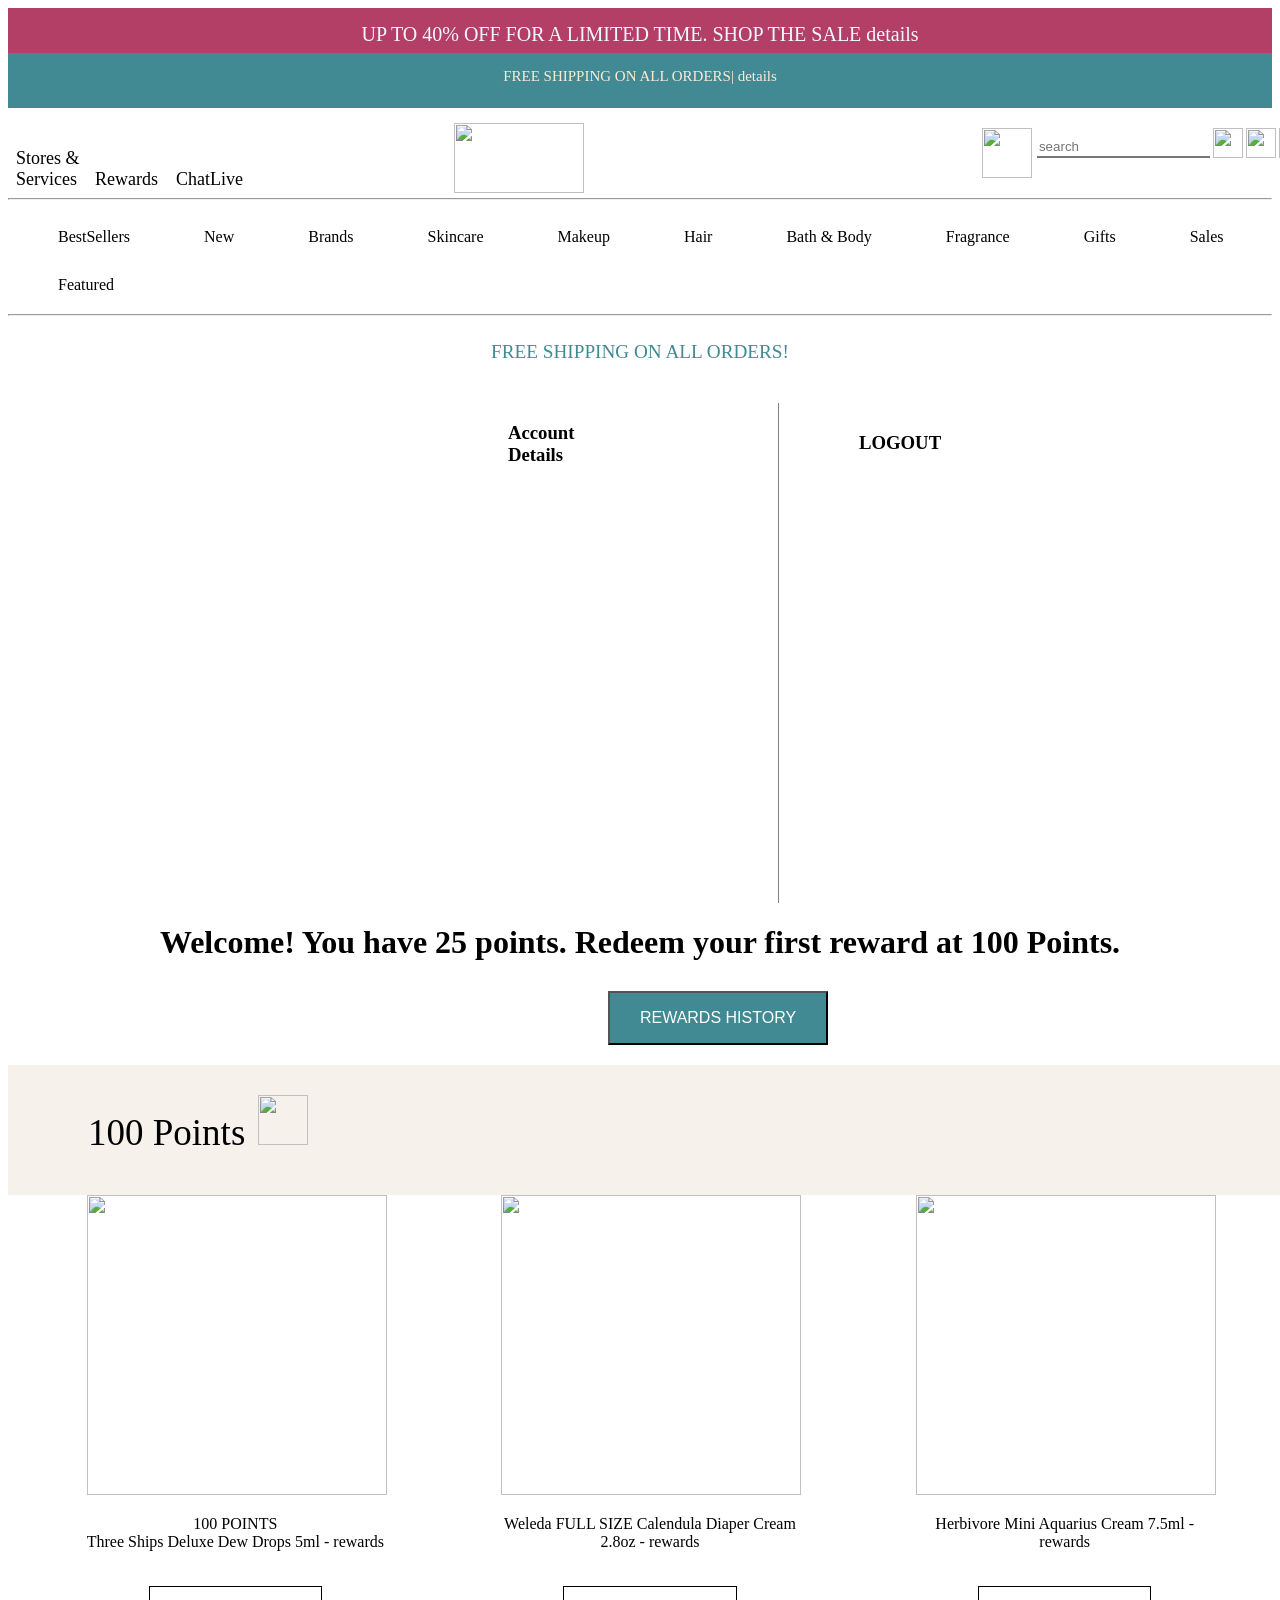
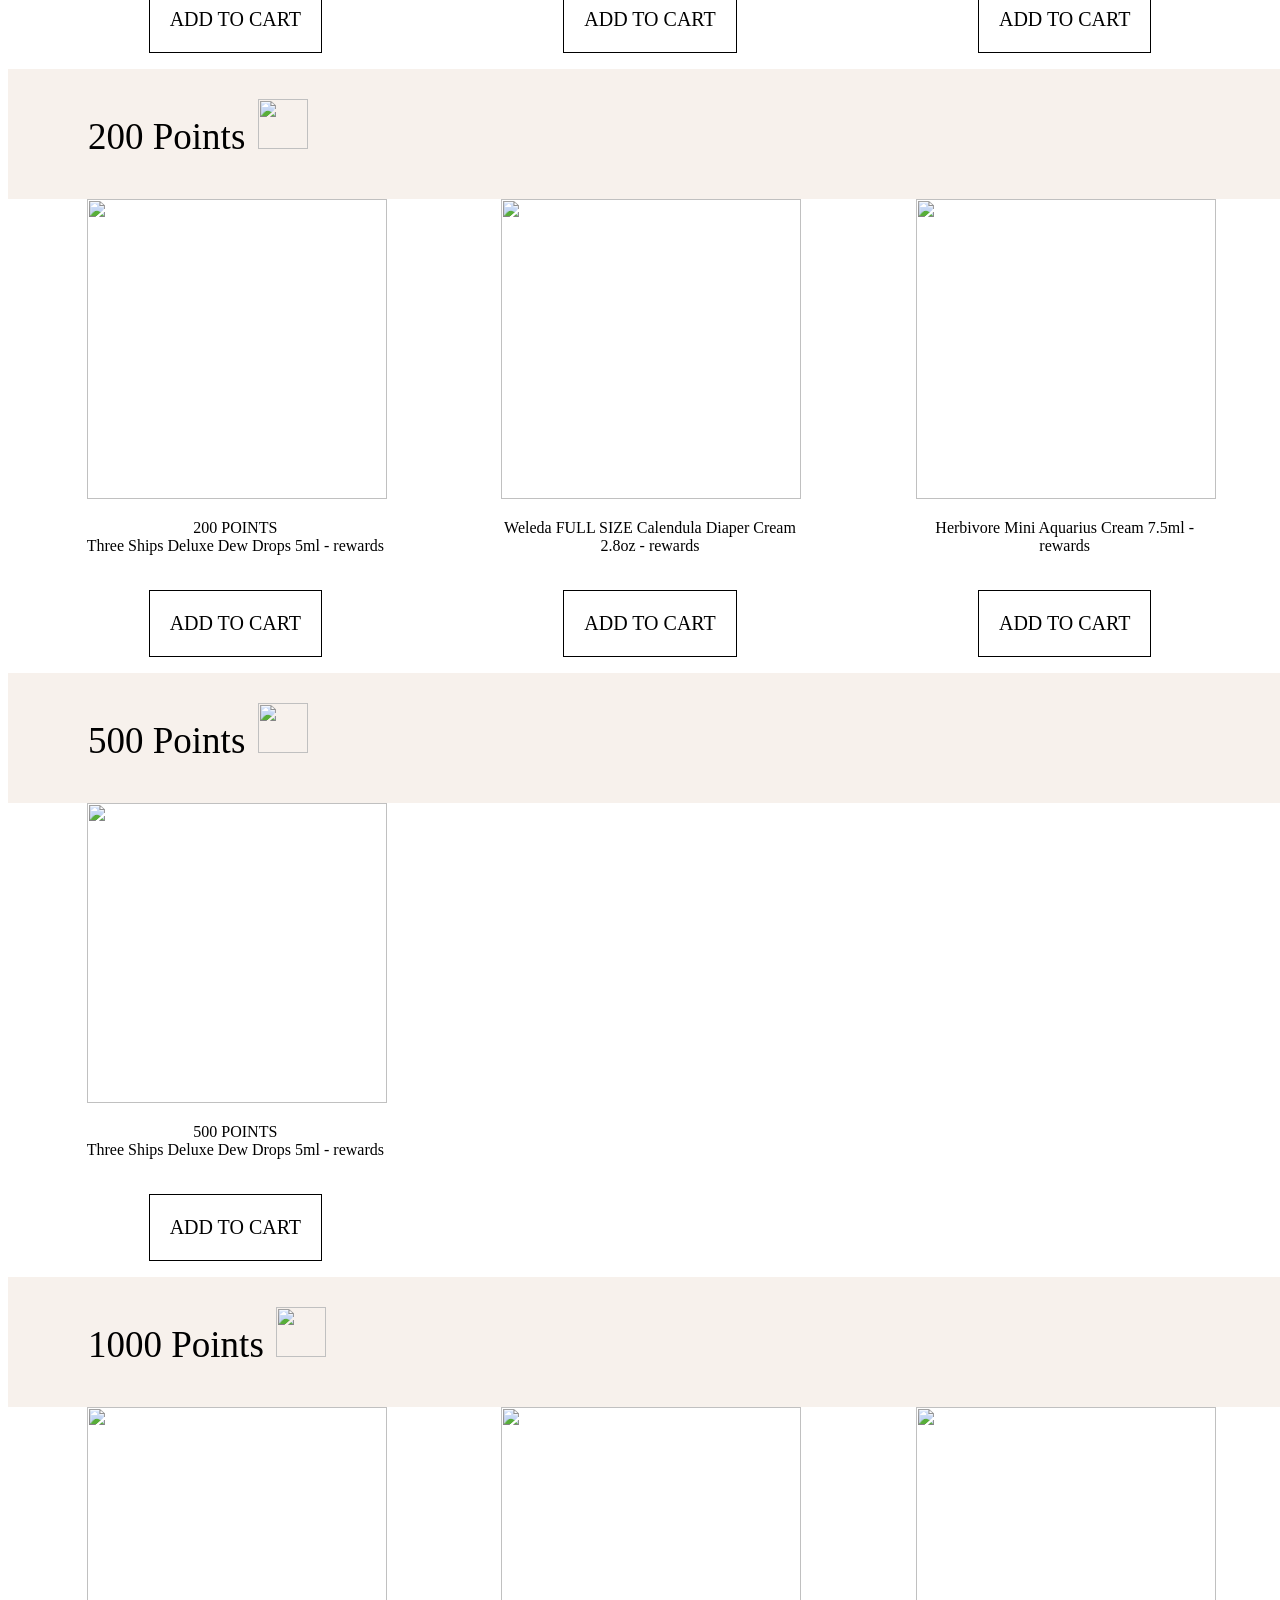
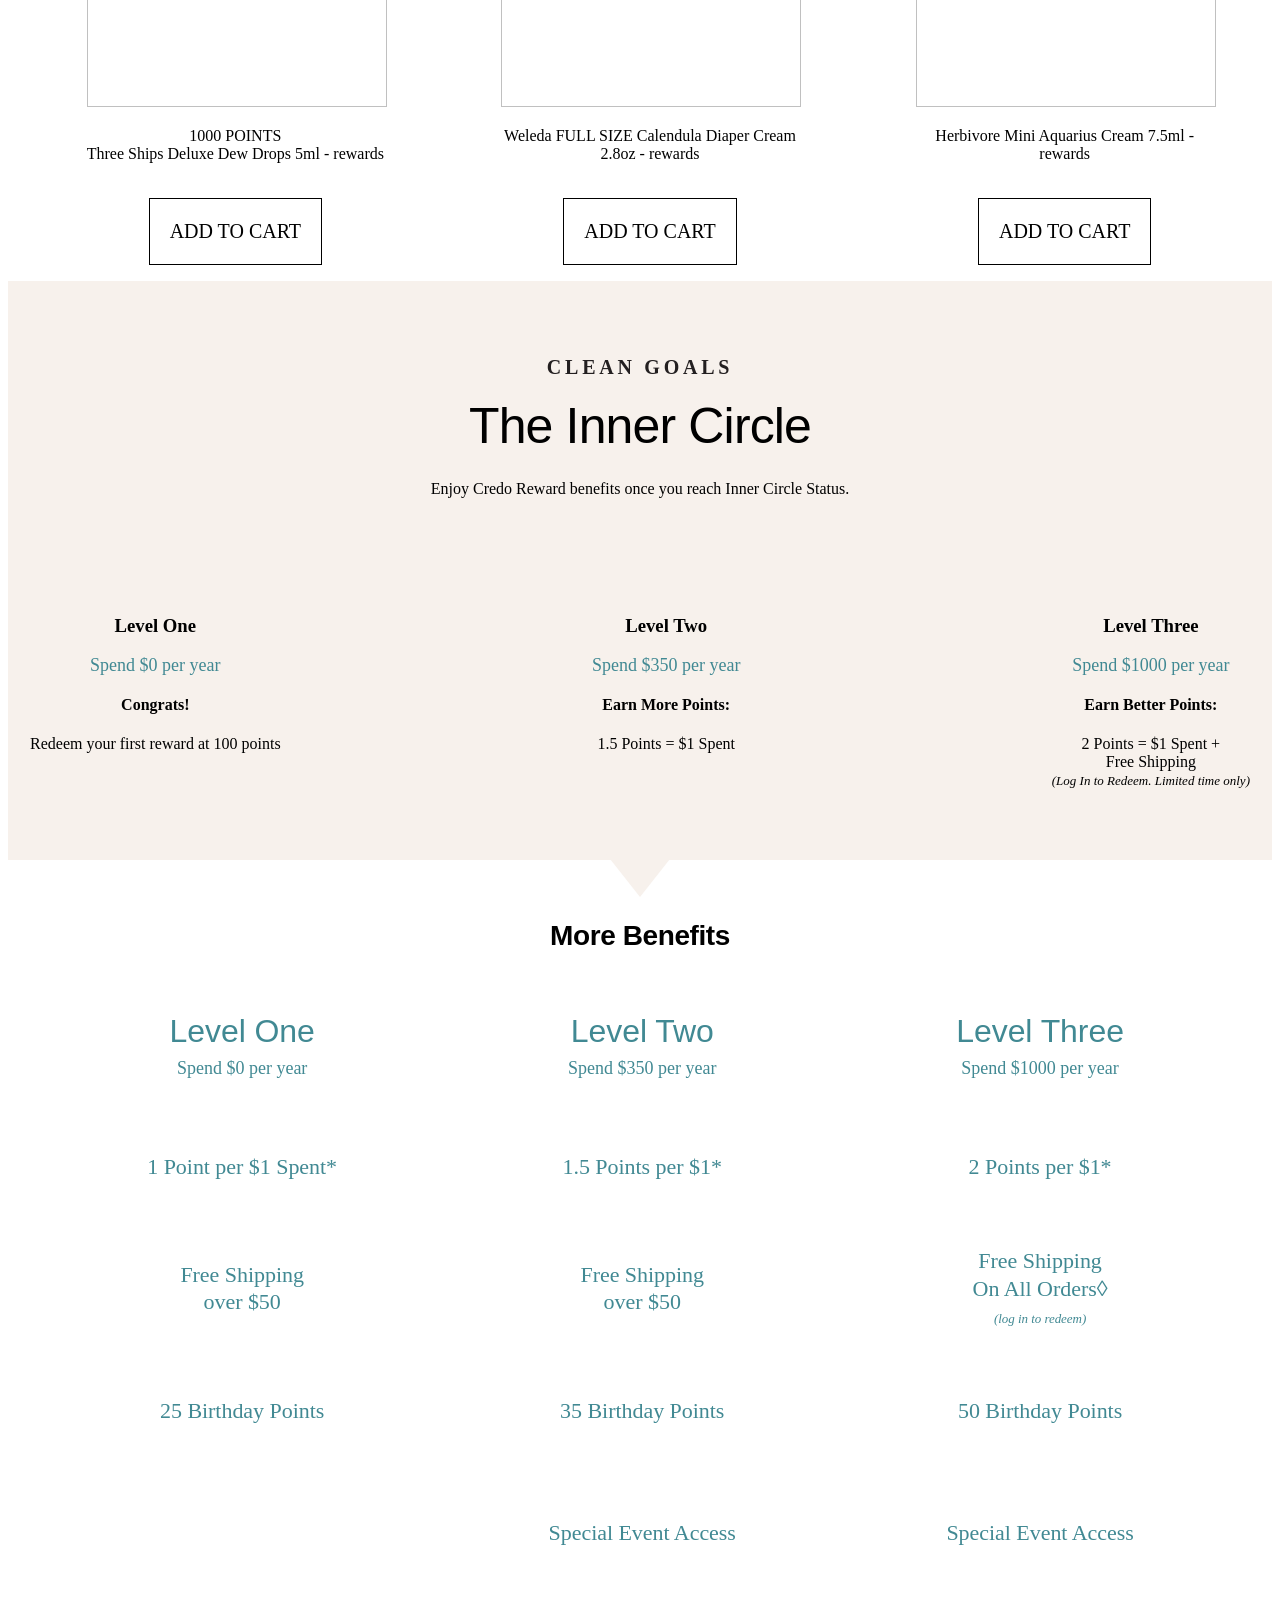
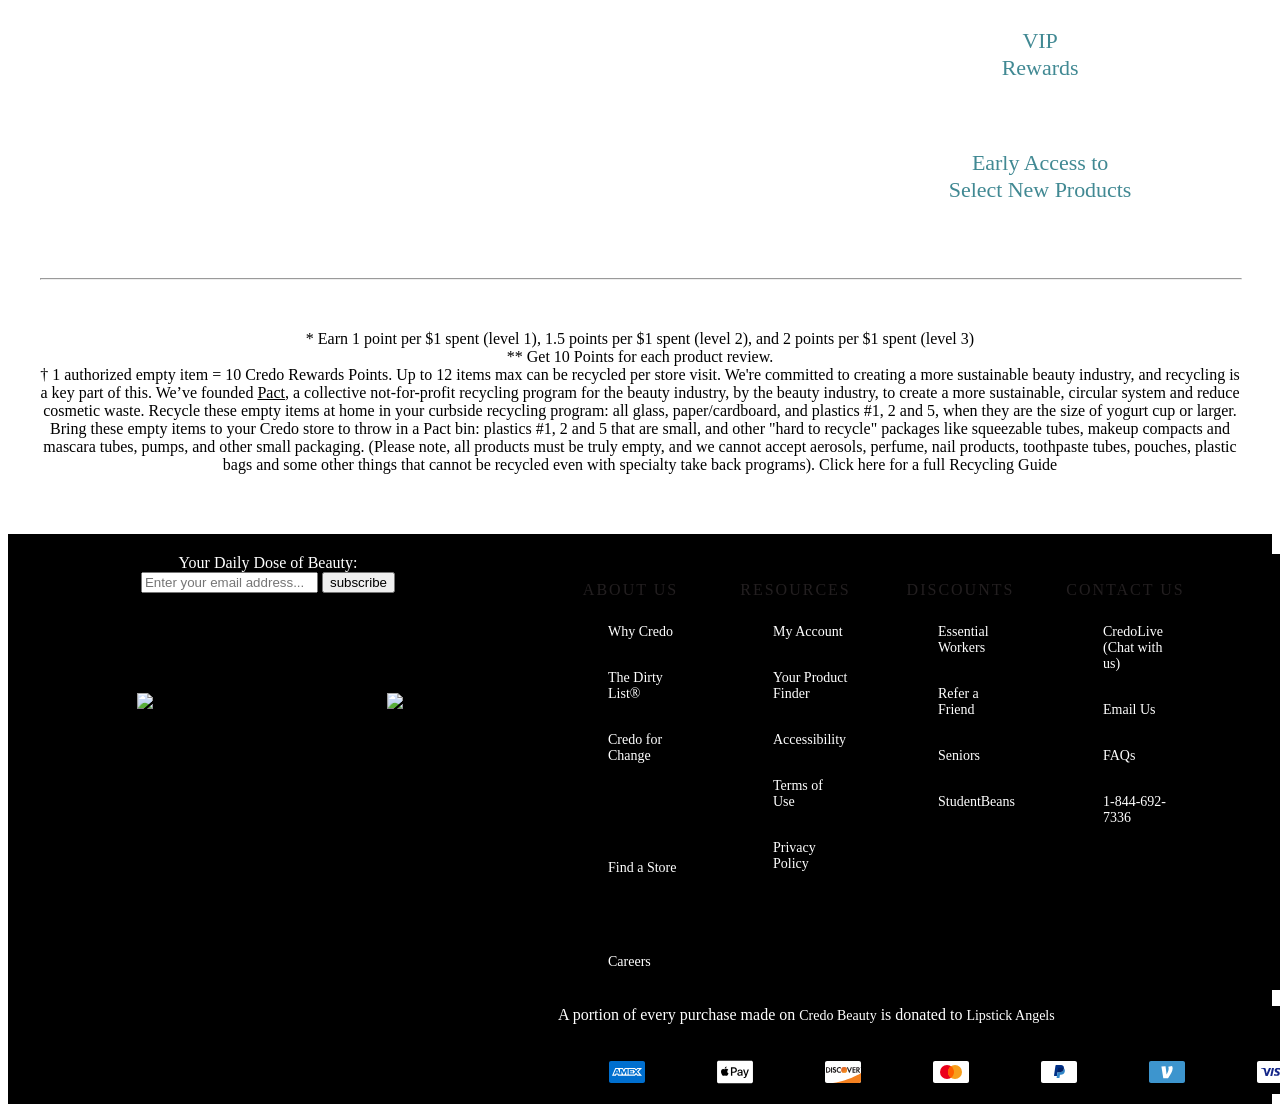
==== commit 8b40a20f: "submitted" ====
--- a/afterlogin.html
+++ b/afterlogin.html
@@ -1,4 +1,3 @@
-<<<<<<< HEAD
 <!DOCTYPE html>
 <html lang="en">
 <head>
@@ -1541,1548 +1540,4 @@
 
     
 
-=======
-<!DOCTYPE html>
-<html lang="en">
-<head>
-    <meta charset="UTF-8">
-    <meta http-equiv="X-UA-Compatible" content="IE=edge">
-    <meta name="viewport" content="width=device-width, initial-scale=1.0">
-    <title>Document</title>
-    <style>
-           #pinkline{
-            
-            width: 100%;
-            height: 30px;
-            font-family: 'Times New Roman', Times, serif;
-            font-size: 20px;
-            padding-top: 15px;
-            text-align: center;
-            background-color: rgb(180, 63, 102);
-            color: aliceblue;
-           } 
-    
-           #blueline{
-            width: 100%;
-            height: 40px;
-            font-family: 'Times New Roman', Times, serif;
-            font-size: 15px;
-            padding-top: 15px;
-            text-align: center;
-    color: antiquewhite;
-            background-color: #418993;
-    
-           }
-           #medium{
-               
-               margin-left: 200px;
-               padding-top: 15px;
-               
-                      }
-               
-                      #right{
-                       margin-top: 20px;
-                       margin-left: 390px;
-               justify-content: space-between;
-               padding-left: 5px;
-                      }
-                      #left{
-            position: relative;
-        padding: 2px 8px;
-        display: inline-block;
-         width: 400px;
-            font-family: 'Times New Roman', Times, serif;
-            font-size: 18px;
-       padding-top: 40px;
-           }
-    
-           #whitline{
-           display: flex;
-            width: 100%;
-            height: 50px;
-            
-           }
-          
-      img
-        {
-         padding-inline-start: 3px;
-        }
-     #searchbar
-     {
-    border-top:  0px; 
-    border-left: 0px;
-    border-right: 0px;
-    padding-top: 30px;
-    width: 200px;
-    margin-left: 5px;
-         }
-      hr
-     {
-      margin-top: 40px;
-     }
-    
-        #aclogo{
-            margin-top: 20px;
-        }
-        #unorder{
-    
-    list-style: none;
-padding: 0;
-margin: 0;
-display: block;
-}
-#mitem{
-display: inline-block;
-margin: 0;
-position: unset;
-padding: 10px 20px;
-margin-left: 30px;
-margin-top: 10px;
-}
-#ref{
-text-decoration: none;
-color: black;
-}
-     #bottom{
-        margin-top: 10px;
-        margin-bottom: 5px;
-    }
-    #secondwhite{
-    color: #418993;
-    text-align: center;
-    margin-top: 25px;
-    font-family: 'Times New Roman', Times, serif;
-    font-size: larger;
-    
-    }
-
-    #text{
-
-    text-decoration: solid;
-        text-align: center;
-        margin-top: 0px;
-    }
-
-    button{
-  width: 220px;
-    height: 54px;
-    padding: 15px;
-    display: block;
-    margin: 20px;
-    text-align: center;
-    font-size: 16px;
-    font-family: Roboto,sans-serif;
-    font-weight: 400;
-    text-transform: uppercase;
-    color: #fff!important;
-    background-color: #418993;
-    margin-left: 600px;
-    margin-top: 30px;
-    transition-duration: 0.4s;
-    
-    }
-   .inp:hover {
-  background-color: rgb(211, 58, 84);
-}
-
-#point1,#point2,#point5,#point10{
-
-    background-color: #f7f1ec;
-    
-    width:100%; height: 100px;
-
-    text-align: left;
-    padding-left: 80px;
-    padding-top: 30px;
-    font-size: 37px
-}
-
-#pointimage{
-
-    display: grid;
-    margin-left: 20px;
-    grid-template-columns: repeat(3,1fr);
-
-}
- #inp{
-
-    width: auto;
-    min-width: 150px;
-    border: 1px solid #000;
-    font-family: Roboto;
-    font-size: 20px;
-    font-weight: 500;
-    font-stretch: normal;
-    font-style: normal;
-    line-height: normal;
-    letter-spacing: normal;
-    text-align: center;
-    background: none;
-    padding: 21px 20px;
-    height: auto;
-    margin-top: 17px;
-    transition-duration: 0.4s;
-}
-#inp:hover {
-  background-color: rgb(211, 58, 84);
-}
-a:hover{
-  background-color: palevioletred;
-}
-.rewards-level {
-    background-color: #f7f1ec;
-    padding: 55px 0;
-    position: relative;
-}
-ul{
-    
-    list-style: none;
-padding: 0;
-margin: 0;
-display: block;
-}
-li{
-display: inline-block;
-margin: 0;
-position: unset;
-padding: 10px 20px;
-margin-left: 30px;
-margin-top: 10px;
-}
-a{
-text-decoration: none;
-color: black;
-}
-
-.rewards-level:after {
-    content: "";
-    position: absolute;
-    left: calc(50% - 41px);
-    top: calc(100% - 15px);
-    width: 0;
-    height: 0;
-    border-left: 41px solid transparent;
-    border-right: 41px solid transparent;
-    border-top: 52px solid #f7f1ec;
-    visibility: visible;
-}
-.reward__heading {
-    font-family: Roboto,sans-serif;
-    font-weight: 100;
-    font-size: 50px;
-    text-align: center;
-    color: #000;
-    margin-bottom: 8px;
-    text-transform: none;
-    letter-spacing: -.85px;
-}
-h2, .h2, h2.title {
-    font-size: 27px;
-    font-weight: lighter;
-    font-style: normal;
-    text-transform: uppercase;
-    line-height: 1.5;
-    color: #231f20;
-    display: block;
-    letter-spacing: 2px;
-    text-rendering: optimizeLegibility;
-    -webkit-font-smoothing: antialiased;
-    -moz-osx-font-smoothing: grayscale;
-    margin-bottom: 0.75em;
-    font-family: Roboto;
-    
-}.rewards-table {
-    width: 100%;
-    text-align: center;
-}
-
-
-
-table {
-    margin-bottom: 20px;
-    width: 100%;
-    border-collapse: collapse;
-    border-spacing: 0;
-    display: table;
-    border-collapse: separate;
-    box-sizing: border-box;
-    text-indent: initial;
-    border-spacing: 2px;
-    border-color: grey;
-}
-.rewards-level__items {
-    display: -webkit-box;
-    display: -ms-flexbox;
-    display: flex;
-    -ms-flex-wrap: wrap;
-    flex-wrap: wrap;
-    max-width: 1220px;
-    margin: 80px auto 0;
-    -webkit-box-pack: justify;
-    -ms-flex-pack: justify;
-    justify-content: space-between;
-}
-.rewards-level__item-header {
-    position: relative;
-    max-width: 235px;
-    margin: 0 auto 15px;
-}
-.rewards-level__item-preheading {
-    font-size: 18px;
-    line-height: 1.06;
-    letter-spacing: normal;
-    text-align: center;
-    color: #418993;
-    margin-bottom: 15px;
-}
-.reward-hero__preheading {
-    font-size: 20px;
-    font-weight: 700;
-    font-stretch: normal;
-    font-style: normal;
-    line-height: normal;
-    letter-spacing: 3.75px;
-    text-align: center;
-    color: #231f20;
-    text-transform: uppercase;
-    margin-bottom: 10px;
-}
-#para{
-    display: block;
-    margin-block-start: 1em;
-    margin-block-end: 1em;
-    margin-inline-start: 0px;
-    margin-inline-end: 0px;
-}
-h2 {
-    
-    font-size: 27px;
-    font-weight: lighter;
-    font-style: normal;
-    text-transform: uppercase;
-    line-height: 1.5;
-    color: #231f20;
-    display: block;
-    letter-spacing: 2px;
-    text-rendering: optimizeLegibility;
-    -webkit-font-smoothing: antialiased;
-    -moz-osx-font-smoothing: grayscale;
-    margin-bottom: 0.75em;
-    font-family: Roboto;
-
-}
-.rewards-wrapper {
-    max-width: 1200px;
-    margin: 60px auto;
-    padding: 0 30px;
-}
-.rewards-table__heading {
-    font-size: 28px;
-    font-weight: 700;
-    font-stretch: normal;
-    font-style: normal;
-    line-height: normal;
-    letter-spacing: -.4px;
-    text-align: center;
-    color: #000;
-    text-transform: none;
-    font-family: Roboto,sans-serif;
-    margin: 30px;
-}
-table.rewards-table {
-    width: 100%;
-    text-align: center;
-}
-table {
-    margin-bottom: 20px;
-    width: 100%;
-    border-collapse: collapse;
-    border-spacing: 0;
-    display: table;
-    border-collapse: separate;
-    box-sizing: border-box;
-    text-indent: initial;
-    border-spacing: 2px;
-    border-color: grey;
-}
-table.rewards-table thead td {
-    font-size: 18px;
-    font-weight: 400;
-    font-stretch: normal;
-    font-style: normal;
-    line-height: 1.06;
-}
-table.rewards-table td {
-    padding: 15px;
-    height: 90px;
-    border-bottom: #000;
-}
-.t-header__column-title {
-    color: #418993;
-}
-thead {
-    display: table-header-group;
-    vertical-align: middle;
-    border-color: inherit;
-}
-table.rewards-table tbody .t-body__column {
-    font-size: 22px;
-    line-height: 1.27;
-    letter-spacing: -.04px;
-    color: #418993;
-}
-table.rewards-table td {
-    padding: 15px;
-    height: 90px;
-    border-top: none;
-    border-left: none;
-    border-right: none;
-    border-bottom: 2px;
-    border-bottom: #000;
-}
-.t-header__column-title h2 {
-    font-family: RundText,sans-serif;
-    font-size: 32px;
-    font-weight: 400;
-    line-height: 1.31;
-    letter-spacing: -.07px;
-    text-transform: none;
-    color: #418993;
-    margin-top: 0;
-    margin-bottom: 6px;
-}
-.additional-rewards-text {
-    margin-top: 50px;
-}
-table td, table th {
-    border-right: 1px solid #DCDCDC;
-    padding: 4px;
-}
-#foot{
-    background-color: #000;
-    color: #DCDCDC;
-    width: 100%;
-    height: 400px;
-    text-decoration: solid;
-    font-size: larger;
-    display: flex;
-    
-}
-
-#footinput{
-
-    border-top: none;
-    border-left: none;
-    border-right: none;
-    width: 200px;
-    background-color: #000;
-    color: #DCDCDC;
-    text-decoration: solid;
-    margin-top: 90px;
-
-}
-#login
-{
-    border-right: 1px solid gray;
-    border-left: none;
-    border-top: none;
-    border-bottom: none;
-    width:120px;
-    height: 500px;
-    margin-left: 500px;
-    margin-top: 40px;
-padding-right: 150px;
-
-}
-#logout{
-width:100px;
-height: 100px;
-margin-left: 30px ;
-padding-left: 50px;
-margin-top: 50px;
-    
-}
-#main{
-display: flex;
-
-}
-#about{
-  /* margin-right: 30px; */
-  font-size: 16px;
-}
-#commondiv {
-  margin: 10px;
-  /* border:1px solid #ccc */
-}
-#form {
-  margin: 10px;
-  /* border: 1px solid blue; */
-}
-#footlink{
-  color: #fff;
-  font-size: 14px;
-}
-#shopify-section-footer {
-  margin: 10px;
- 
-}
-#bigcontainer {
- 
-  margin: auto;
- 
-  background-color: black;
-  color: #fff;
-  text-align: center;
-  display: flex;
-  flex-wrap: nowrap;
-  height: 150%;
-  width: 100%;
-}
-.widgets,
-.resource-container,
-.Discounts,
-.CONTACTUS {
- 
-  margin: 10px;
- 
-  text-align: center;
-  background-color: black;
- 
-}
-.subscribe {
- 
-  margin: 10px;
-  background-color: black;
-}
-#seconddiv {
- 
-  display: flex;
-  flex-wrap: wrap;
-  margin: 10px;
-  background-color: black;
- 
-}
-#thirddiv {
-   margin: 10px 0px 0px 20px;
-  text-align: start;
-  flex-wrap: wrap;
-  background-color: black;
- 
-}
-/* p {
-  margin-left: 40px;
-} */
-
-#footer__payments-list,#footlist{
-  border: 2px solid dotted;
-  display: flex;
-list-style-type: none;
-  align-items: flex-start;
-}
-#bigcontainer {
-  display: flex;
-}
-#socials {
-  display: flex;
-  flex-wrap: wrap;
-  margin: 100px 0px 0px 0px;
-  width: 500px;
-  flex-direction: row;
- 
-  justify-content: space-around;
-}
-      #footlist{
-  text-align: left;
-}
-
-</style>
-</head>
-<body>
-    <div id="container">
-        <div id="navbar"></div>
-        <div id="main">
-            <div id="login"><h3>Account Details<br> <p id="name">  </p >  </h3><br> <h3><p id="email">  </p >  </h3><br> <h3><p id="dob">  </p >  </h3></div>
-            <div id="logout"> <a id="ref" href="home.html"><h3>LOGOUT</h3></a></div>
-            </div>
-           <div id="text"><h1>Welcome! You have 25 points. Redeem your first reward at 100 Points.</h1>
-        <button>Rewards History</button>
-<div id="reward">
-     <div id="point1"> 100 Points
- <img src="http://www.downloadclipart.net/medium/down-arrow-png-transparent-image.png" width="50px" height="50px" alt=""></div>
-     <div id="pointimage">
-         <div><img src="https://cdn.shopify.com/s/files/1/0275/0903/0983/products/DewDropsSelfLogoPDP_533x.png?v=1634254972" width="300px" height="300px"alt="">
-          <p style="text-align: center;">  100 POINTS<br> Three Ships Deluxe Dew Drops 5ml - rewards <br><br><input type="submit" name="" value="ADD TO CART" id="inp"></p> </div>
-         <div><img src="https://m.media-amazon.com/images/I/515J168hAdL._SL1000_.jpg" width="300px" height="300px"alt=""> <p style="text-align: center;">Weleda FULL SIZE Calendula Diaper Cream <br>2.8oz - rewards <br><br><input type="submit" name="" value="ADD TO CART" id="inp"></p></div>
-  <div>  <img src="http://cdn.shopify.com/s/files/1/0203/8454/products/AQUEcommClosed_grande.jpg?v=1626309466" width="300px" height="300px"alt=""> <p style="text-align: center;">Herbivore Mini Aquarius Cream 7.5ml -<br> rewards <br><br><input type="submit" name="" value="ADD TO CART" id="inp"></p></div>
-    </div>
-     <div id="point2">200 Points <img src="http://www.downloadclipart.net/medium/down-arrow-png-transparent-image.png" width="50px" height="50px"alt="">
-    </div>
-    <div id="pointimage">
-        <div><img src="https://m.media-amazon.com/images/I/51vf7j80WxL._SL1500_.jpg" width="300px" height="300px"alt="">
-         <p style="text-align: center;">  200 POINTS<br> Three Ships Deluxe Dew Drops 5ml - rewards <br><br><input type="submit" name="" value="ADD TO CART" id="inp"></p> </div>
-        <div><img src="https://cdn.shopify.com/s/files/1/0637/6147/products/GR6C54_1.jpg?v=1579068703" width="300px" height="300px"alt=""> <p style="text-align: center;">Weleda FULL SIZE Calendula Diaper Cream <br>2.8oz - rewards <br><br><input type="submit" name="" value="ADD TO CART" id="inp"></p></div>
- <div>  <img src="https://cdn.shopify.com/s/files/1/0637/6147/products/indie_lee_coq-10_toner_at_credo_beauty.jpg?v=1572050598" width="300px" height="300px"alt=""> <p style="text-align: center;">Herbivore Mini Aquarius Cream 7.5ml -<br> rewards <br><br><input type="submit" name="" value="ADD TO CART" id="inp"></p></div>
-   </div>
-     <div id="point5">500 Points <img src="http://www.downloadclipart.net/medium/down-arrow-png-transparent-image.png"width="50px" height="50px" alt=""></div>
-     <div id="pointimage">
-        <div><img src="http://cdn.shopify.com/s/files/1/0637/6147/products/COOP4-30840_600x.jpg?v=1626213060" width="300px" height="300px"alt="">
-            <p style="text-align: center;">  500 POINTS<br> Three Ships Deluxe Dew Drops 5ml - rewards <br><br><input type="submit" name="" value="ADD TO CART" id="inp"></p>
-        </div>
-     </div>
-     <div id="point10">1000 Points <img src="http://www.downloadclipart.net/medium/down-arrow-png-transparent-image.png" width="50px" height="50px"alt=""></div>
-     <div id="pointimage">
-        <div><img src="https://images-na.ssl-images-amazon.com/images/I/41DKK96hJ5L._SX300_SY300_QL70_ML2_.jpg" width="300px" height="300px"alt="">
-         <p style="text-align: center;">  1000 POINTS<br> Three Ships Deluxe Dew Drops 5ml - rewards <br><br><input type="submit" name="" value="ADD TO CART" id="inp"></p> </div>
-        <div><img src="http://cdn.shopify.com/s/files/1/2315/1005/products/Brush-Foundation-Product-Lo_grande.jpg?v=1624986810" width="300px" height="300px"alt=""> <p style="text-align: center;">Weleda FULL SIZE Calendula Diaper Cream <br>2.8oz - rewards <br><br><input type="submit" name="" value="ADD TO CART" id="inp"></p></div>
- <div>  <img src="https://cdn.shopify.com/s/files/1/0637/6147/products/Gentle-Illuminating-Primer-Product-no-shadow-Lo.jpg?v=1569050752" width="300px" height="300px"alt=""> <p style="text-align: center;">Herbivore Mini Aquarius Cream 7.5ml -<br> rewards <br><br><input type="submit" name="" value="ADD TO CART" id="inp"></p></div>
-   </div>
-    
-    
-<div id="level">
-
-    <div class="rewards-level" id="rewards-level">
-        <div class="rewards-level__wrapper">
-          
-            <p class="reward-hero__preheading">Clean goals</p>
-          
-          
-            <h2 class="reward__heading" style="margin-top: 0">The Inner Circle</h2>
-          
-          
-            <div class="reward__text"><p>Enjoy Credo Reward benefits once you reach Inner Circle Status.</p></div>
-          
-          
-            <div class="rewards-level__items">
-              
-                <div class="rewards-level__item">
-                <div class="rewards-level__item-header">
-                  
-      
-      <img src="//cdn.shopify.com/s/files/1/0637/6147/files/clean-fan_2x_62981b75-95ec-4829-bdb4-4e5d38a608f5.png?v=1588152062" data-sizes="auto" data-src="//cdn.shopify.com/s/files/1/0637/6147/files/clean-fan_2x_62981b75-95ec-4829-bdb4-4e5d38a608f5.png?v=1588152062" data-parent-fit="contain" onerror="this.style.opacity='0'" data-srcset="//cdn.shopify.com/s/files/1/0637/6147/files/clean-fan_2x_62981b75-95ec-4829-bdb4-4e5d38a608f5_120x.png?v=1588152062 120w,
-      //cdn.shopify.com/s/files/1/0637/6147/files/clean-fan_2x_62981b75-95ec-4829-bdb4-4e5d38a608f5_160x.png?v=1588152062 160w,
-              //cdn.shopify.com/s/files/1/0637/6147/files/clean-fan_2x_62981b75-95ec-4829-bdb4-4e5d38a608f5_190x.png?v=1588152062 190w,
-              //cdn.shopify.com/s/files/1/0637/6147/files/clean-fan_2x_62981b75-95ec-4829-bdb4-4e5d38a608f5_210x.png?v=1588152062 210w,
-              //cdn.shopify.com/s/files/1/0637/6147/files/clean-fan_2x_62981b75-95ec-4829-bdb4-4e5d38a608f5_230x.png?v=1588152062 230w,
-              //cdn.shopify.com/s/files/1/0637/6147/files/clean-fan_2x_62981b75-95ec-4829-bdb4-4e5d38a608f5_260x.png?v=1588152062 260w,
-              //cdn.shopify.com/s/files/1/0637/6147/files/clean-fan_2x_62981b75-95ec-4829-bdb4-4e5d38a608f5_300x.png?v=1588152062 300w,
-              //cdn.shopify.com/s/files/1/0637/6147/files/clean-fan_2x_62981b75-95ec-4829-bdb4-4e5d38a608f5_320x.png?v=1588152062 320w,
-              //cdn.shopify.com/s/files/1/0637/6147/files/clean-fan_2x_62981b75-95ec-4829-bdb4-4e5d38a608f5_360x.png?v=1588152062 360w,
-          //cdn.shopify.com/s/files/1/0637/6147/files/clean-fan_2x_62981b75-95ec-4829-bdb4-4e5d38a608f5_540x.png?v=1588152062 540w,
-          //cdn.shopify.com/s/files/1/0637/6147/files/clean-fan_2x_62981b75-95ec-4829-bdb4-4e5d38a608f5_720x.png?v=1588152062 720w,
-          //cdn.shopify.com/s/files/1/0637/6147/files/clean-fan_2x_62981b75-95ec-4829-bdb4-4e5d38a608f5_900x.png?v=1588152062 900w,
-          //cdn.shopify.com/s/files/1/0637/6147/files/clean-fan_2x_62981b75-95ec-4829-bdb4-4e5d38a608f5_1080x.png?v=1588152062 1080w,
-          //cdn.shopify.com/s/files/1/0637/6147/files/clean-fan_2x_62981b75-95ec-4829-bdb4-4e5d38a608f5_1140x.png?v=1588152062 1140w,
-          //cdn.shopify.com/s/files/1/0637/6147/files/clean-fan_2x_62981b75-95ec-4829-bdb4-4e5d38a608f5_1296x.png?v=1588152062 1296w,
-          //cdn.shopify.com/s/files/1/0637/6147/files/clean-fan_2x_62981b75-95ec-4829-bdb4-4e5d38a608f5_1320x.png?v=1588152062 1320w,
-          //cdn.shopify.com/s/files/1/0637/6147/files/clean-fan_2x_62981b75-95ec-4829-bdb4-4e5d38a608f5_1360x.png?v=1588152062 1360w,
-          //cdn.shopify.com/s/files/1/0637/6147/files/clean-fan_2x_62981b75-95ec-4829-bdb4-4e5d38a608f5_1400x.png?v=1588152062 1400w,
-          //cdn.shopify.com/s/files/1/0637/6147/files/clean-fan_2x_62981b75-95ec-4829-bdb4-4e5d38a608f5_1512x.png?v=1588152062 1512w,
-          //cdn.shopify.com/s/files/1/0637/6147/files/clean-fan_2x_62981b75-95ec-4829-bdb4-4e5d38a608f5_1728x.png?v=1588152062 1728w,
-          //cdn.shopify.com/s/files/1/0637/6147/files/clean-fan_2x_62981b75-95ec-4829-bdb4-4e5d38a608f5_1920x.png?v=1588152062 1920w,
-          //cdn.shopify.com/s/files/1/0637/6147/files/clean-fan_2x_62981b75-95ec-4829-bdb4-4e5d38a608f5_2560x.png?v=1588152062 2560w" class="lazyautosizes lazyloaded" alt="" sizes="235px" srcset="//cdn.shopify.com/s/files/1/0637/6147/files/clean-fan_2x_62981b75-95ec-4829-bdb4-4e5d38a608f5_120x.png?v=1588152062 120w,
-      //cdn.shopify.com/s/files/1/0637/6147/files/clean-fan_2x_62981b75-95ec-4829-bdb4-4e5d38a608f5_160x.png?v=1588152062 160w,
-              //cdn.shopify.com/s/files/1/0637/6147/files/clean-fan_2x_62981b75-95ec-4829-bdb4-4e5d38a608f5_190x.png?v=1588152062 190w,
-              //cdn.shopify.com/s/files/1/0637/6147/files/clean-fan_2x_62981b75-95ec-4829-bdb4-4e5d38a608f5_210x.png?v=1588152062 210w,
-              //cdn.shopify.com/s/files/1/0637/6147/files/clean-fan_2x_62981b75-95ec-4829-bdb4-4e5d38a608f5_230x.png?v=1588152062 230w,
-              //cdn.shopify.com/s/files/1/0637/6147/files/clean-fan_2x_62981b75-95ec-4829-bdb4-4e5d38a608f5_260x.png?v=1588152062 260w,
-              //cdn.shopify.com/s/files/1/0637/6147/files/clean-fan_2x_62981b75-95ec-4829-bdb4-4e5d38a608f5_300x.png?v=1588152062 300w,
-              //cdn.shopify.com/s/files/1/0637/6147/files/clean-fan_2x_62981b75-95ec-4829-bdb4-4e5d38a608f5_320x.png?v=1588152062 320w,
-              //cdn.shopify.com/s/files/1/0637/6147/files/clean-fan_2x_62981b75-95ec-4829-bdb4-4e5d38a608f5_360x.png?v=1588152062 360w,
-          //cdn.shopify.com/s/files/1/0637/6147/files/clean-fan_2x_62981b75-95ec-4829-bdb4-4e5d38a608f5_540x.png?v=1588152062 540w,
-          //cdn.shopify.com/s/files/1/0637/6147/files/clean-fan_2x_62981b75-95ec-4829-bdb4-4e5d38a608f5_720x.png?v=1588152062 720w,
-          //cdn.shopify.com/s/files/1/0637/6147/files/clean-fan_2x_62981b75-95ec-4829-bdb4-4e5d38a608f5_900x.png?v=1588152062 900w,
-          //cdn.shopify.com/s/files/1/0637/6147/files/clean-fan_2x_62981b75-95ec-4829-bdb4-4e5d38a608f5_1080x.png?v=1588152062 1080w,
-          //cdn.shopify.com/s/files/1/0637/6147/files/clean-fan_2x_62981b75-95ec-4829-bdb4-4e5d38a608f5_1140x.png?v=1588152062 1140w,
-          //cdn.shopify.com/s/files/1/0637/6147/files/clean-fan_2x_62981b75-95ec-4829-bdb4-4e5d38a608f5_1296x.png?v=1588152062 1296w,
-          //cdn.shopify.com/s/files/1/0637/6147/files/clean-fan_2x_62981b75-95ec-4829-bdb4-4e5d38a608f5_1320x.png?v=1588152062 1320w,
-          //cdn.shopify.com/s/files/1/0637/6147/files/clean-fan_2x_62981b75-95ec-4829-bdb4-4e5d38a608f5_1360x.png?v=1588152062 1360w,
-          //cdn.shopify.com/s/files/1/0637/6147/files/clean-fan_2x_62981b75-95ec-4829-bdb4-4e5d38a608f5_1400x.png?v=1588152062 1400w,
-          //cdn.shopify.com/s/files/1/0637/6147/files/clean-fan_2x_62981b75-95ec-4829-bdb4-4e5d38a608f5_1512x.png?v=1588152062 1512w,
-          //cdn.shopify.com/s/files/1/0637/6147/files/clean-fan_2x_62981b75-95ec-4829-bdb4-4e5d38a608f5_1728x.png?v=1588152062 1728w,
-          //cdn.shopify.com/s/files/1/0637/6147/files/clean-fan_2x_62981b75-95ec-4829-bdb4-4e5d38a608f5_1920x.png?v=1588152062 1920w,
-          //cdn.shopify.com/s/files/1/0637/6147/files/clean-fan_2x_62981b75-95ec-4829-bdb4-4e5d38a608f5_2560x.png?v=1588152062 2560w">
-                  
-                    <h3 class="rewards-level__image-heading">
-                      Level One
-                    </h3>
-                  
-                </div>
-                
-                  <p class="rewards-level__item-preheading">Spend $0 per year</p>
-                
-              
-                  <h4 class="rewards-level__item-heading">Congrats!</h4>
-                
-                
-                  <p class="rewards-level__item-text">Redeem your first reward at 100 points</p>
-                
-              </div>
-              
-                <div class="rewards-level__item">
-                <div class="rewards-level__item-header">
-                  
-      
-      <img src="//cdn.shopify.com/s/files/1/0637/6147/files/clean-freak_2x_0386e736-2384-4b2a-b6fb-905463835426.png?v=1588152116" data-sizes="auto" data-src="//cdn.shopify.com/s/files/1/0637/6147/files/clean-freak_2x_0386e736-2384-4b2a-b6fb-905463835426.png?v=1588152116" data-parent-fit="contain" onerror="this.style.opacity='0'" data-srcset="//cdn.shopify.com/s/files/1/0637/6147/files/clean-freak_2x_0386e736-2384-4b2a-b6fb-905463835426_120x.png?v=1588152116 120w,
-      //cdn.shopify.com/s/files/1/0637/6147/files/clean-freak_2x_0386e736-2384-4b2a-b6fb-905463835426_160x.png?v=1588152116 160w,
-              //cdn.shopify.com/s/files/1/0637/6147/files/clean-freak_2x_0386e736-2384-4b2a-b6fb-905463835426_190x.png?v=1588152116 190w,
-              //cdn.shopify.com/s/files/1/0637/6147/files/clean-freak_2x_0386e736-2384-4b2a-b6fb-905463835426_210x.png?v=1588152116 210w,
-              //cdn.shopify.com/s/files/1/0637/6147/files/clean-freak_2x_0386e736-2384-4b2a-b6fb-905463835426_230x.png?v=1588152116 230w,
-              //cdn.shopify.com/s/files/1/0637/6147/files/clean-freak_2x_0386e736-2384-4b2a-b6fb-905463835426_260x.png?v=1588152116 260w,
-              //cdn.shopify.com/s/files/1/0637/6147/files/clean-freak_2x_0386e736-2384-4b2a-b6fb-905463835426_300x.png?v=1588152116 300w,
-              //cdn.shopify.com/s/files/1/0637/6147/files/clean-freak_2x_0386e736-2384-4b2a-b6fb-905463835426_320x.png?v=1588152116 320w,
-              //cdn.shopify.com/s/files/1/0637/6147/files/clean-freak_2x_0386e736-2384-4b2a-b6fb-905463835426_360x.png?v=1588152116 360w,
-          //cdn.shopify.com/s/files/1/0637/6147/files/clean-freak_2x_0386e736-2384-4b2a-b6fb-905463835426_540x.png?v=1588152116 540w,
-          //cdn.shopify.com/s/files/1/0637/6147/files/clean-freak_2x_0386e736-2384-4b2a-b6fb-905463835426_720x.png?v=1588152116 720w,
-          //cdn.shopify.com/s/files/1/0637/6147/files/clean-freak_2x_0386e736-2384-4b2a-b6fb-905463835426_900x.png?v=1588152116 900w,
-          //cdn.shopify.com/s/files/1/0637/6147/files/clean-freak_2x_0386e736-2384-4b2a-b6fb-905463835426_1080x.png?v=1588152116 1080w,
-          //cdn.shopify.com/s/files/1/0637/6147/files/clean-freak_2x_0386e736-2384-4b2a-b6fb-905463835426_1140x.png?v=1588152116 1140w,
-          //cdn.shopify.com/s/files/1/0637/6147/files/clean-freak_2x_0386e736-2384-4b2a-b6fb-905463835426_1296x.png?v=1588152116 1296w,
-          //cdn.shopify.com/s/files/1/0637/6147/files/clean-freak_2x_0386e736-2384-4b2a-b6fb-905463835426_1320x.png?v=1588152116 1320w,
-          //cdn.shopify.com/s/files/1/0637/6147/files/clean-freak_2x_0386e736-2384-4b2a-b6fb-905463835426_1360x.png?v=1588152116 1360w,
-          //cdn.shopify.com/s/files/1/0637/6147/files/clean-freak_2x_0386e736-2384-4b2a-b6fb-905463835426_1400x.png?v=1588152116 1400w,
-          //cdn.shopify.com/s/files/1/0637/6147/files/clean-freak_2x_0386e736-2384-4b2a-b6fb-905463835426_1512x.png?v=1588152116 1512w,
-          //cdn.shopify.com/s/files/1/0637/6147/files/clean-freak_2x_0386e736-2384-4b2a-b6fb-905463835426_1728x.png?v=1588152116 1728w,
-          //cdn.shopify.com/s/files/1/0637/6147/files/clean-freak_2x_0386e736-2384-4b2a-b6fb-905463835426_1920x.png?v=1588152116 1920w,
-          //cdn.shopify.com/s/files/1/0637/6147/files/clean-freak_2x_0386e736-2384-4b2a-b6fb-905463835426_2560x.png?v=1588152116 2560w" class="lazyautosizes lazyloaded" alt="" sizes="235px" srcset="//cdn.shopify.com/s/files/1/0637/6147/files/clean-freak_2x_0386e736-2384-4b2a-b6fb-905463835426_120x.png?v=1588152116 120w,
-      //cdn.shopify.com/s/files/1/0637/6147/files/clean-freak_2x_0386e736-2384-4b2a-b6fb-905463835426_160x.png?v=1588152116 160w,
-              //cdn.shopify.com/s/files/1/0637/6147/files/clean-freak_2x_0386e736-2384-4b2a-b6fb-905463835426_190x.png?v=1588152116 190w,
-              //cdn.shopify.com/s/files/1/0637/6147/files/clean-freak_2x_0386e736-2384-4b2a-b6fb-905463835426_210x.png?v=1588152116 210w,
-              //cdn.shopify.com/s/files/1/0637/6147/files/clean-freak_2x_0386e736-2384-4b2a-b6fb-905463835426_230x.png?v=1588152116 230w,
-              //cdn.shopify.com/s/files/1/0637/6147/files/clean-freak_2x_0386e736-2384-4b2a-b6fb-905463835426_260x.png?v=1588152116 260w,
-              //cdn.shopify.com/s/files/1/0637/6147/files/clean-freak_2x_0386e736-2384-4b2a-b6fb-905463835426_300x.png?v=1588152116 300w,
-              //cdn.shopify.com/s/files/1/0637/6147/files/clean-freak_2x_0386e736-2384-4b2a-b6fb-905463835426_320x.png?v=1588152116 320w,
-              //cdn.shopify.com/s/files/1/0637/6147/files/clean-freak_2x_0386e736-2384-4b2a-b6fb-905463835426_360x.png?v=1588152116 360w,
-          //cdn.shopify.com/s/files/1/0637/6147/files/clean-freak_2x_0386e736-2384-4b2a-b6fb-905463835426_540x.png?v=1588152116 540w,
-          //cdn.shopify.com/s/files/1/0637/6147/files/clean-freak_2x_0386e736-2384-4b2a-b6fb-905463835426_720x.png?v=1588152116 720w,
-          //cdn.shopify.com/s/files/1/0637/6147/files/clean-freak_2x_0386e736-2384-4b2a-b6fb-905463835426_900x.png?v=1588152116 900w,
-          //cdn.shopify.com/s/files/1/0637/6147/files/clean-freak_2x_0386e736-2384-4b2a-b6fb-905463835426_1080x.png?v=1588152116 1080w,
-          //cdn.shopify.com/s/files/1/0637/6147/files/clean-freak_2x_0386e736-2384-4b2a-b6fb-905463835426_1140x.png?v=1588152116 1140w,
-          //cdn.shopify.com/s/files/1/0637/6147/files/clean-freak_2x_0386e736-2384-4b2a-b6fb-905463835426_1296x.png?v=1588152116 1296w,
-          //cdn.shopify.com/s/files/1/0637/6147/files/clean-freak_2x_0386e736-2384-4b2a-b6fb-905463835426_1320x.png?v=1588152116 1320w,
-          //cdn.shopify.com/s/files/1/0637/6147/files/clean-freak_2x_0386e736-2384-4b2a-b6fb-905463835426_1360x.png?v=1588152116 1360w,
-          //cdn.shopify.com/s/files/1/0637/6147/files/clean-freak_2x_0386e736-2384-4b2a-b6fb-905463835426_1400x.png?v=1588152116 1400w,
-          //cdn.shopify.com/s/files/1/0637/6147/files/clean-freak_2x_0386e736-2384-4b2a-b6fb-905463835426_1512x.png?v=1588152116 1512w,
-          //cdn.shopify.com/s/files/1/0637/6147/files/clean-freak_2x_0386e736-2384-4b2a-b6fb-905463835426_1728x.png?v=1588152116 1728w,
-          //cdn.shopify.com/s/files/1/0637/6147/files/clean-freak_2x_0386e736-2384-4b2a-b6fb-905463835426_1920x.png?v=1588152116 1920w,
-          //cdn.shopify.com/s/files/1/0637/6147/files/clean-freak_2x_0386e736-2384-4b2a-b6fb-905463835426_2560x.png?v=1588152116 2560w">
-                  
-                    <h3 class="rewards-level__image-heading">
-                      Level Two
-                    </h3>
-                  
-                </div>
-                
-                  <p class="rewards-level__item-preheading">Spend $350 per year</p>
-                
-                
-                  <h4 class="rewards-level__item-heading">Earn More Points:</h4>
-                
-                
-                  <p class="rewards-level__item-text">1.5 Points = $1 Spent</p>
-                
-              </div>
-              
-                <div class="rewards-level__item">
-                <div class="rewards-level__item-header">
-                  
-      
-      <img src="//cdn.shopify.com/s/files/1/0637/6147/files/stroke-4_2x_99d35cc9-0733-4bbc-a976-8e7352c44d3d.png?v=1588152152" data-sizes="auto" data-src="//cdn.shopify.com/s/files/1/0637/6147/files/stroke-4_2x_99d35cc9-0733-4bbc-a976-8e7352c44d3d.png?v=1588152152" data-parent-fit="contain" onerror="this.style.opacity='0'" data-srcset="//cdn.shopify.com/s/files/1/0637/6147/files/stroke-4_2x_99d35cc9-0733-4bbc-a976-8e7352c44d3d_120x.png?v=1588152152 120w,
-      //cdn.shopify.com/s/files/1/0637/6147/files/stroke-4_2x_99d35cc9-0733-4bbc-a976-8e7352c44d3d_160x.png?v=1588152152 160w,
-              //cdn.shopify.com/s/files/1/0637/6147/files/stroke-4_2x_99d35cc9-0733-4bbc-a976-8e7352c44d3d_190x.png?v=1588152152 190w,
-              //cdn.shopify.com/s/files/1/0637/6147/files/stroke-4_2x_99d35cc9-0733-4bbc-a976-8e7352c44d3d_210x.png?v=1588152152 210w,
-              //cdn.shopify.com/s/files/1/0637/6147/files/stroke-4_2x_99d35cc9-0733-4bbc-a976-8e7352c44d3d_230x.png?v=1588152152 230w,
-              //cdn.shopify.com/s/files/1/0637/6147/files/stroke-4_2x_99d35cc9-0733-4bbc-a976-8e7352c44d3d_260x.png?v=1588152152 260w,
-              //cdn.shopify.com/s/files/1/0637/6147/files/stroke-4_2x_99d35cc9-0733-4bbc-a976-8e7352c44d3d_300x.png?v=1588152152 300w,
-              //cdn.shopify.com/s/files/1/0637/6147/files/stroke-4_2x_99d35cc9-0733-4bbc-a976-8e7352c44d3d_320x.png?v=1588152152 320w,
-              //cdn.shopify.com/s/files/1/0637/6147/files/stroke-4_2x_99d35cc9-0733-4bbc-a976-8e7352c44d3d_360x.png?v=1588152152 360w,
-          //cdn.shopify.com/s/files/1/0637/6147/files/stroke-4_2x_99d35cc9-0733-4bbc-a976-8e7352c44d3d_540x.png?v=1588152152 540w,
-          //cdn.shopify.com/s/files/1/0637/6147/files/stroke-4_2x_99d35cc9-0733-4bbc-a976-8e7352c44d3d_720x.png?v=1588152152 720w,
-          //cdn.shopify.com/s/files/1/0637/6147/files/stroke-4_2x_99d35cc9-0733-4bbc-a976-8e7352c44d3d_900x.png?v=1588152152 900w,
-          //cdn.shopify.com/s/files/1/0637/6147/files/stroke-4_2x_99d35cc9-0733-4bbc-a976-8e7352c44d3d_1080x.png?v=1588152152 1080w,
-          //cdn.shopify.com/s/files/1/0637/6147/files/stroke-4_2x_99d35cc9-0733-4bbc-a976-8e7352c44d3d_1140x.png?v=1588152152 1140w,
-          //cdn.shopify.com/s/files/1/0637/6147/files/stroke-4_2x_99d35cc9-0733-4bbc-a976-8e7352c44d3d_1296x.png?v=1588152152 1296w,
-          //cdn.shopify.com/s/files/1/0637/6147/files/stroke-4_2x_99d35cc9-0733-4bbc-a976-8e7352c44d3d_1320x.png?v=1588152152 1320w,
-          //cdn.shopify.com/s/files/1/0637/6147/files/stroke-4_2x_99d35cc9-0733-4bbc-a976-8e7352c44d3d_1360x.png?v=1588152152 1360w,
-          //cdn.shopify.com/s/files/1/0637/6147/files/stroke-4_2x_99d35cc9-0733-4bbc-a976-8e7352c44d3d_1400x.png?v=1588152152 1400w,
-          //cdn.shopify.com/s/files/1/0637/6147/files/stroke-4_2x_99d35cc9-0733-4bbc-a976-8e7352c44d3d_1512x.png?v=1588152152 1512w,
-          //cdn.shopify.com/s/files/1/0637/6147/files/stroke-4_2x_99d35cc9-0733-4bbc-a976-8e7352c44d3d_1728x.png?v=1588152152 1728w,
-          //cdn.shopify.com/s/files/1/0637/6147/files/stroke-4_2x_99d35cc9-0733-4bbc-a976-8e7352c44d3d_1920x.png?v=1588152152 1920w,
-          //cdn.shopify.com/s/files/1/0637/6147/files/stroke-4_2x_99d35cc9-0733-4bbc-a976-8e7352c44d3d_2560x.png?v=1588152152 2560w" class="lazyautosizes lazyloaded" alt="" sizes="235px" srcset="//cdn.shopify.com/s/files/1/0637/6147/files/stroke-4_2x_99d35cc9-0733-4bbc-a976-8e7352c44d3d_120x.png?v=1588152152 120w,
-      //cdn.shopify.com/s/files/1/0637/6147/files/stroke-4_2x_99d35cc9-0733-4bbc-a976-8e7352c44d3d_160x.png?v=1588152152 160w,
-              //cdn.shopify.com/s/files/1/0637/6147/files/stroke-4_2x_99d35cc9-0733-4bbc-a976-8e7352c44d3d_190x.png?v=1588152152 190w,
-              //cdn.shopify.com/s/files/1/0637/6147/files/stroke-4_2x_99d35cc9-0733-4bbc-a976-8e7352c44d3d_210x.png?v=1588152152 210w,
-              //cdn.shopify.com/s/files/1/0637/6147/files/stroke-4_2x_99d35cc9-0733-4bbc-a976-8e7352c44d3d_230x.png?v=1588152152 230w,
-              //cdn.shopify.com/s/files/1/0637/6147/files/stroke-4_2x_99d35cc9-0733-4bbc-a976-8e7352c44d3d_260x.png?v=1588152152 260w,
-              //cdn.shopify.com/s/files/1/0637/6147/files/stroke-4_2x_99d35cc9-0733-4bbc-a976-8e7352c44d3d_300x.png?v=1588152152 300w,
-              //cdn.shopify.com/s/files/1/0637/6147/files/stroke-4_2x_99d35cc9-0733-4bbc-a976-8e7352c44d3d_320x.png?v=1588152152 320w,
-              //cdn.shopify.com/s/files/1/0637/6147/files/stroke-4_2x_99d35cc9-0733-4bbc-a976-8e7352c44d3d_360x.png?v=1588152152 360w,
-          //cdn.shopify.com/s/files/1/0637/6147/files/stroke-4_2x_99d35cc9-0733-4bbc-a976-8e7352c44d3d_540x.png?v=1588152152 540w,
-          //cdn.shopify.com/s/files/1/0637/6147/files/stroke-4_2x_99d35cc9-0733-4bbc-a976-8e7352c44d3d_720x.png?v=1588152152 720w,
-          //cdn.shopify.com/s/files/1/0637/6147/files/stroke-4_2x_99d35cc9-0733-4bbc-a976-8e7352c44d3d_900x.png?v=1588152152 900w,
-          //cdn.shopify.com/s/files/1/0637/6147/files/stroke-4_2x_99d35cc9-0733-4bbc-a976-8e7352c44d3d_1080x.png?v=1588152152 1080w,
-          //cdn.shopify.com/s/files/1/0637/6147/files/stroke-4_2x_99d35cc9-0733-4bbc-a976-8e7352c44d3d_1140x.png?v=1588152152 1140w,
-          //cdn.shopify.com/s/files/1/0637/6147/files/stroke-4_2x_99d35cc9-0733-4bbc-a976-8e7352c44d3d_1296x.png?v=1588152152 1296w,
-          //cdn.shopify.com/s/files/1/0637/6147/files/stroke-4_2x_99d35cc9-0733-4bbc-a976-8e7352c44d3d_1320x.png?v=1588152152 1320w,
-          //cdn.shopify.com/s/files/1/0637/6147/files/stroke-4_2x_99d35cc9-0733-4bbc-a976-8e7352c44d3d_1360x.png?v=1588152152 1360w,
-          //cdn.shopify.com/s/files/1/0637/6147/files/stroke-4_2x_99d35cc9-0733-4bbc-a976-8e7352c44d3d_1400x.png?v=1588152152 1400w,
-          //cdn.shopify.com/s/files/1/0637/6147/files/stroke-4_2x_99d35cc9-0733-4bbc-a976-8e7352c44d3d_1512x.png?v=1588152152 1512w,
-          //cdn.shopify.com/s/files/1/0637/6147/files/stroke-4_2x_99d35cc9-0733-4bbc-a976-8e7352c44d3d_1728x.png?v=1588152152 1728w,
-          //cdn.shopify.com/s/files/1/0637/6147/files/stroke-4_2x_99d35cc9-0733-4bbc-a976-8e7352c44d3d_1920x.png?v=1588152152 1920w,
-          //cdn.shopify.com/s/files/1/0637/6147/files/stroke-4_2x_99d35cc9-0733-4bbc-a976-8e7352c44d3d_2560x.png?v=1588152152 2560w">
-                  
-                    <h3 class="rewards-level__image-heading">
-                      Level Three
-                    </h3>
-                  
-                </div>
-               
-                
-                  <p class="rewards-level__item-preheading">Spend $1000 per year</p>
-                
-                
-                
-                  <h4 class="rewards-level__item-heading">Earn Better Points:</h4>
-                
-                
-                  <p class="rewards-level__item-text">2 Points = $1 Spent  + <br>Free Shipping <br>  <font size="-1"> <i>(Log In to Redeem. Limited time only)</i></font></p>
-                
-              </div>
-              
-            </div>
-          
-        </div>
-      </div>
-      <div id="shopify-section-rewards-table" class="shopify-section">
-          <div class="rewards-wrapper rewards-table-wrapper">
-  
-        <h2 class="rewards-table__heading">More Benefits</h2>
-      <table class="rewards-table">
-         <thead>
-          
-             <tr>   <td class="t-header__column-title">
-                   
-                     <h2>Level One</h2>
-                   
-    
-                   
-                   <span>Spend $0 per year</span>
-                   
-                 </td>
-                <td class="t-header__column-title">
-                   
-                     <h2>Level Two</h2>
-                    <span>Spend $350 per year</span>
-                   
-                 </td>
-                <td class="t-header__column-title">
-                   
-                     <h2>Level Three</h2>
-                     <span>Spend $1000 per year</span>
-                    
-                 </td>
-               
-             </tr>
-            
-            </thead>
-      
-         <tbody>
-             <tr>
-              
-              <td class="t-body__column">
-                       1 Point per $1 Spent*
-                   </td>
-                  <td class="t-body__column">
-                       1.5 Points per $1*
-                   </td>     <td class="t-body__column">
-                       2 Points per $1*
-                   </td>
-              
-               </tr>
-               <tr>
-                
-                <td class="t-body__column">
-                       Free Shipping  <br>over $50
-                   </td>
-                  <td class="t-body__column">
-                       Free Shipping <br>over $50
-                   </td>
-                  <td class="t-body__column">
-                       Free Shipping <br>On All Orders◊ <br> <font size="-1"> <i>(log in to redeem)</i></font>
-                   </td>
-                 
-               </tr> <tr>
-                <td class="t-body__column">
-                       25 Birthday Points
-                   </td>
-                  <td class="t-body__column">
-                       35 Birthday Points
-                   </td>
-                   <td class="t-body__column">
-                       50 Birthday Points
-                   </td>
-                 </tr>
-                            <tr>
-               <td class="t-body__column">
-                       
-                   </td>
-                    <td class="t-body__column">
-                       Special Event Access
-                   </td>
-                   <td class="t-body__column">
-                       Special Event Access
-                   </td>
-               </tr>
-               <tr>
-                <td class="t-body__column">   
-                   </td>
-                  <td class="t-body__column">
-                       
-                   </td>
-                   <td class="t-body__column">
-                       VIP <br>Rewards
-                   </td>
-               </tr>
-             <tr>
-               <td class="t-body__column">
-                       
-                   </td>
-    <td class="t-body__column">     
-
-    </td>
-                                    <td class="t-body__column">
-                       Early Access to <br> Select New Products
-                   </td>
-                              </tr>
-                      </tbody>
-       </table>
-      
-      <hr width="100%">
-        <div class="additional-rewards-text">
-          <p>* Earn 1 point per $1 spent (level 1), 1.5 points per $1 spent (level 2), and 2 points per $1 spent (level 3) <br>** Get 10 Points for each product review.<br>† 1 authorized empty item = 10 Credo Rewards Points. Up to 12 items max can be recycled per store visit. We're committed to creating a more sustainable beauty industry, and recycling is a key part of this. We’ve founded <a href="https://credobeauty.com/blogs/clean-scene/introducing-pact-a-nonprofit-beauty-recycling-program"><span style="text-decoration:underline">Pact</span></a>, a collective not-for-profit recycling program for the beauty industry, by the beauty industry, to create a more sustainable, circular system and reduce cosmetic waste. Recycle these empty items at home in your curbside recycling program: all glass, paper/cardboard, and plastics #1, 2 and 5, when they are the size of yogurt cup or larger. Bring these empty items to your Credo store to throw in a Pact bin: plastics #1, 2 and 5 that are small, and other "hard to recycle" packages like squeezable tubes, makeup compacts and mascara tubes, pumps, and other small packaging. (Please note, all products must be truly empty, and we cannot accept aerosols, perfume, nail products, toothpaste tubes, pouches, plastic bags and some other things that cannot be recycled even with specialty take back programs). <a href="https://credobeauty.com/blogs/clean-scene/how-to-properly-recycle-beauty-products">Click here for a full Recycling Guide</a> </p>
-        </div>
-      
-    </div>
-    
-    </div>
-</div>
-    </div>
-    <div id="bigcontainer">
-        <!-- <----subscript--------------  -->
-        <div class="subscribe">
-          <div id="form">
-            <form
-              method="post"
-              action="/contact#contact_form"
-              id="contact_form"
-              accept-charset="UTF-8"
-              class="contact-form"
-              onsubmit='window.Shopify.recaptchaV3.addToken(this, "customer"); return false;'
-            >
-           
-              <label for="mail-footer" class="subscribe__label"
-                >Your Daily Dose of Beauty:</label
-              >
-              <div class="subscribe-mail">
-            
-                
-                <input
-                  type="email"
-                  aria-label="Email"
-                  id="mail-footer"
-                  class="subscribe__field"
-                  name="contact[email]"
-                  required=""
-                  placeholder="Enter your email address..."
-                  role="alert"
-                  aria-live="assertive"
-                />
-                <input
-                  id="submit-footer"
-                  type="submit"
-                  class="newsletter"
-                  value="subscribe"
-                  data-klaviyo-list-id="Qc7Qac"
-                  data-klaviyo-form-id="Qf6awa"
-                />
-              </div>
-            </form>
-          </div>
-          <!-- <=======> -->
-          <div id="socials">
-            <div id="image">
-              <img
-                src="https://cdn.shopify.com/s/files/1/0637/6147/files/Credo_Logo_White_web_1_120x.png?v=1636718851"
-              />
-            </div>
-            <div id="image2">
-              <img
-                src="https://cdn.shopify.com/s/files/1/0637/6147/files/Badge-reviewedby-black_271a3720-5df8-4118-a01b-d4d85bf20b7f_120x.png?v=1636718743"
-              />
-            </div>
-          </div>
-        </div>
-  
-        <!-- <----------------comondiv-------------------------------------->
-  
-        <div id="commondiv">
-          <div id="seconddiv">
-            <!-- <------ABOUTDIV---------->
-            <div class="widgets">
-              <div class="widget" style="max-width: 145px">
-                <h2 id="about">About Us</h2>
-  
-                <ul id="footul"> 
-                  <li id="footlist">
-                    <a id="footlink"
-                      href="/pages/about"
-                      data-ga="Why Credo"
-                      data-ga-location="Footer"
-                    >
-                      Why Credo
-                    </a>
-                  </li>
-  
-                  <li id="footlist">
-                    <a id="footlink"
-                      href="/pages/the-credo-clean-standard"
-                      data-ga="The Dirty List®"
-                      data-ga-location="Footer"
-                    >
-                      The Dirty List®
-                    </a>
-                  </li>
-  
-                  <li id="footlist">
-                    <a id="footlink"
-                      href="https://credobeauty.com/pages/credo-for-change"
-                      data-ga="Credo for Change"
-                      data-ga-location="Footer"
-                    >
-                      Credo for Change
-                    </a>
-                  </li>
-  
-                  <li id="footlist">
-                    <a
-                      href="/pages/cruelty-free"
-                      data-ga="Cruelty Free"
-                      data-ga-location="Footer"
-                    >
-                      Cruelty Free
-                    </a>
-                  </li>
-  
-                  <li id="footlist">
-                    <a id="footlink"
-                      href="https://credobeauty.com/pages/find-a-store"
-                      data-ga="Find a Store"
-                      data-ga-location="Footer"
-                    >
-                      Find a Store
-                    </a>
-                  </li>
-  
-                  <li id="footlist">
-                    <a
-                      href="/blogs/clean-scene"
-                      data-ga="Blog"
-                      data-ga-location="Footer"
-                    >
-                      Blog
-                    </a>
-                  </li>
-  
-                  <li id="footlist">
-                    <a id="footlink"
-                      href="/pages/careers"
-                      data-ga="Careers"
-                      data-ga-location="Footer"
-                    >
-                      Careers
-                    </a>
-                  </li>
-                </ul>
-              </div>
-            </div>
-  
-            <!-- <-----------RESOURCE DIV--------->
-            <div class="resource-container" style="max-width: 145px">
-              <h2 id="about">Resources</h2>
-  
-              <ul id="footul">
-                <li id="footlist">
-                  <a id="footlink"
-                    href="https://credobeauty.com/account"
-                    data-ga="My Account"
-                    data-ga-location="Footer"
-                  >
-                    My Account
-                  </a>
-                </li>
-  
-                <li id="footlist">
-                  <a id="footlink"
-                    href="https://credobeauty.com/pages/your-product-finder"
-                    data-ga="Your Product Finder"
-                    data-ga-location="Footer"
-                  >
-                    Your Product Finder
-                  </a>
-                </li>
-  
-                <li id="footlist">
-                  <a id="footlink"
-                    href="/pages/accessibility"
-                    data-ga="Accessibility"
-                    data-ga-location="Footer"
-                  >
-                    Accessibility
-                  </a>
-                </li>
-  
-                <li id="footlist">
-                  <a id="footlink"
-                    href="/pages/terms-of-use"
-                    data-ga="Terms of Use"
-                    data-ga-location="Footer"
-                  >
-                    Terms of Use
-                  </a>
-                </li>
-  
-                <li id="footlist">
-                  <a id="footlink"
-                    href="/pages/privacy-policy"
-                    data-ga="Privacy Policy"
-                    data-ga-location="Footer"
-                  >
-                    Privacy Policy
-                  </a>
-                </li>
-              </ul>
-            </div>
-  
-            <!-- <------------Discounts------------->
-            <div class="Discounts" style="max-width: 145px">
-              <h2 id="about">Discounts</h2>
-  
-              <ul id="footul">
-                <li id="footlist">
-                  <a id="footlink"
-                    href="https://credobeauty.com/pages/essential-workers"
-                    data-ga="Essential Workers"
-                    data-ga-location="Footer"
-                  >
-                    Essential Workers
-                  </a>
-                </li>
-  
-                <li id="footlist">
-                  <a id="footlink"
-                    href="https://credobeauty.com/pages/refer-a-friend"
-                    data-ga="Refer a Friend"
-                    data-ga-location="Footer"
-                  >
-                    Refer a Friend
-                  </a>
-                </li>
-  
-                <li id="footlist">
-                  <a id="footlink"
-                    href="https://credobeauty.com/pages/seniors"
-                    data-ga="Seniors"
-                    data-ga-location="Footer"
-                  >
-                    Seniors
-                  </a>
-                </li>
-  
-                <li id="footlist">
-                  <a id="footlink"
-                    href="https://credobeauty.com/pages/student-discount"
-                    data-ga="StudentBeans"
-                    data-ga-location="Footer"
-                  >
-                    StudentBeans
-                  </a>
-                </li>
-              </ul>
-            </div>
-  
-            <!-- <---------CONTACTUS---------->
-            <div class="CONTACTUS" style="max-width: 145px">
-              <h2 id="about">CONTACT US</h2>
-  
-              <ul id="footul">
-                <li id="footlist">
-                  <a id="footlink"
-                    href="/pages/credo-live"
-                    data-ga="CredoLive (Chat with us)"
-                    data-ga-location="Footer"
-                  >
-                    CredoLive (Chat with us)
-                  </a>
-                </li>
-  
-                <li id="footlist">
-                  <a id="footlink"
-                    href="https://form.jotform.com/220175845966062"
-                    data-ga="Email Us"
-                    data-ga-location="Footer"
-                  >
-                    Email Us
-                  </a>
-                </li>
-  
-                <li id="footlist">
-                  <a id="footlink"
-                    href="/pages/contact-1"
-                    data-ga="FAQs"
-                    data-ga-location="Footer"
-                  >
-                    FAQs
-                  </a>
-                </li>
-  
-                <li id="footlist">
-                  <a id="footlink"
-                    href="tel:1-844-692-7336"
-                    data-ga="1-844-692-7336"
-                    data-ga-location="Footer"
-                  >
-                    1-844-692-7336
-                  </a>
-                </li>
-              </ul>
-            </div>
-          </div>
-  
-          <div id="thirddiv">
-            <!-- <---------angels------->
-            <div class="lipsici_anglee">
-              <p id="para">
-                A portion&nbsp;of every purchase made on
-                <a id="footlink" href="/pages/home" title="Home">Credo Beauty</a> is donated to
-                <a id="footlink"
-                  href="https://next-world.myshopify.com/pages/the-lipstick-angels"
-                  title="https://next-world.myshopify.com/pages/the-lipstick-angels"
-                  >Lipstick Angels</a
-                >
-              </p>
-            </div>
-            <div class="footer__payments">
-              <ul  id="footer__payments-list">
-                <li id="footlist">
-                  <svg
-                    xmlns="http://www.w3.org/2000/svg"
-                    role="img"
-                    viewBox="0 0 38 24"
-                    width="38"
-                    height="24"
-                    aria-labelledby="pi-american_express"
-                  >
-                    <title id="pi-american_express">American Express</title>
-                    <g fill="none">
-                      <path
-                        fill="#000"
-                        d="M35,0 L3,0 C1.3,0 0,1.3 0,3 L0,21 C0,22.7 1.4,24 3,24 L35,24 C36.7,24 38,22.7 38,21 L38,3 C38,1.3 36.6,0 35,0 Z"
-                        opacity=".07"
-                      ></path>
-                      <path
-                        fill="#006FCF"
-                        d="M35,1 C36.1,1 37,1.9 37,3 L37,21 C37,22.1 36.1,23 35,23 L3,23 C1.9,23 1,22.1 1,21 L1,3 C1,1.9 1.9,1 3,1 L35,1"
-                      ></path>
-                      <path
-                        fill="#FFF"
-                        d="M8.971,10.268 L9.745,12.144 L8.203,12.144 L8.971,10.268 Z M25.046,10.346 L22.069,10.346 L22.069,11.173 L24.998,11.173 L24.998,12.412 L22.075,12.412 L22.075,13.334 L25.052,13.334 L25.052,14.073 L27.129,11.828 L25.052,9.488 L25.046,10.346 L25.046,10.346 Z M10.983,8.006 L14.978,8.006 L15.865,9.941 L16.687,8 L27.057,8 L28.135,9.19 L29.25,8 L34.013,8 L30.494,11.852 L33.977,15.68 L29.143,15.68 L28.065,14.49 L26.94,15.68 L10.03,15.68 L9.536,14.49 L8.406,14.49 L7.911,15.68 L4,15.68 L7.286,8 L10.716,8 L10.983,8.006 Z M19.646,9.084 L17.407,9.084 L15.907,12.62 L14.282,9.084 L12.06,9.084 L12.06,13.894 L10,9.084 L8.007,9.084 L5.625,14.596 L7.18,14.596 L7.674,13.406 L10.27,13.406 L10.764,14.596 L13.484,14.596 L13.484,10.661 L15.235,14.602 L16.425,14.602 L18.165,10.673 L18.165,14.603 L19.623,14.603 L19.647,9.083 L19.646,9.084 Z M28.986,11.852 L31.517,9.084 L29.695,9.084 L28.094,10.81 L26.546,9.084 L20.652,9.084 L20.652,14.602 L26.462,14.602 L28.076,12.864 L29.624,14.602 L31.499,14.602 L28.987,11.852 L28.986,11.852 Z"
-                      ></path>
-                    </g>
-                  </svg>
-                </li>
-                <li id="footlist">
-                  <svg
-                    version="1.1"
-                    xmlns="http://www.w3.org/2000/svg"
-                    role="img"
-                    x="0"
-                    y="0"
-                    width="38"
-                    height="24"
-                    viewBox="0 0 165.521 105.965"
-                    xml:space="preserve"
-                    aria-labelledby="pi-apple_pay"
-                  >
-                    <title id="pi-apple_pay">Apple Pay</title>
-                    <path
-                      fill="#000"
-                      d="M150.698 0H14.823c-.566 0-1.133 0-1.698.003-.477.004-.953.009-1.43.022-1.039.028-2.087.09-3.113.274a10.51 10.51 0 0 0-2.958.975 9.932 9.932 0 0 0-4.35 4.35 10.463 10.463 0 0 0-.975 2.96C.113 9.611.052 10.658.024 11.696a70.22 70.22 0 0 0-.022 1.43C0 13.69 0 14.256 0 14.823v76.318c0 .567 0 1.132.002 1.699.003.476.009.953.022 1.43.028 1.036.09 2.084.275 3.11a10.46 10.46 0 0 0 .974 2.96 9.897 9.897 0 0 0 1.83 2.52 9.874 9.874 0 0 0 2.52 1.83c.947.483 1.917.79 2.96.977 1.025.183 2.073.245 3.112.273.477.011.953.017 1.43.02.565.004 1.132.004 1.698.004h135.875c.565 0 1.132 0 1.697-.004.476-.002.952-.009 1.431-.02 1.037-.028 2.085-.09 3.113-.273a10.478 10.478 0 0 0 2.958-.977 9.955 9.955 0 0 0 4.35-4.35c.483-.947.789-1.917.974-2.96.186-1.026.246-2.074.274-3.11.013-.477.02-.954.022-1.43.004-.567.004-1.132.004-1.699V14.824c0-.567 0-1.133-.004-1.699a63.067 63.067 0 0 0-.022-1.429c-.028-1.038-.088-2.085-.274-3.112a10.4 10.4 0 0 0-.974-2.96 9.94 9.94 0 0 0-4.35-4.35A10.52 10.52 0 0 0 156.939.3c-1.028-.185-2.076-.246-3.113-.274a71.417 71.417 0 0 0-1.431-.022C151.83 0 151.263 0 150.698 0z"
-                    ></path>
-                    <path
-                      fill="#FFF"
-                      d="M150.698 3.532l1.672.003c.452.003.905.008 1.36.02.793.022 1.719.065 2.583.22.75.135 1.38.34 1.984.648a6.392 6.392 0 0 1 2.804 2.807c.306.6.51 1.226.645 1.983.154.854.197 1.783.218 2.58.013.45.019.9.02 1.36.005.557.005 1.113.005 1.671v76.318c0 .558 0 1.114-.004 1.682-.002.45-.008.9-.02 1.35-.022.796-.065 1.725-.221 2.589a6.855 6.855 0 0 1-.645 1.975 6.397 6.397 0 0 1-2.808 2.807c-.6.306-1.228.511-1.971.645-.881.157-1.847.2-2.574.22-.457.01-.912.017-1.379.019-.555.004-1.113.004-1.669.004H14.801c-.55 0-1.1 0-1.66-.004a74.993 74.993 0 0 1-1.35-.018c-.744-.02-1.71-.064-2.584-.22a6.938 6.938 0 0 1-1.986-.65 6.337 6.337 0 0 1-1.622-1.18 6.355 6.355 0 0 1-1.178-1.623 6.935 6.935 0 0 1-.646-1.985c-.156-.863-.2-1.788-.22-2.578a66.088 66.088 0 0 1-.02-1.355l-.003-1.327V14.474l.002-1.325a66.7 66.7 0 0 1 .02-1.357c.022-.792.065-1.717.222-2.587a6.924 6.924 0 0 1 .646-1.981c.304-.598.7-1.144 1.18-1.623a6.386 6.386 0 0 1 1.624-1.18 6.96 6.96 0 0 1 1.98-.646c.865-.155 1.792-.198 2.586-.22.452-.012.905-.017 1.354-.02l1.677-.003h135.875"
-                    ></path>
-                    <g>
-                      <g>
-                        <path
-                          fill="#000"
-                          d="M43.508 35.77c1.404-1.755 2.356-4.112 2.105-6.52-2.054.102-4.56 1.355-6.012 3.112-1.303 1.504-2.456 3.959-2.156 6.266 2.306.2 4.61-1.152 6.063-2.858"
-                        ></path>
-                        <path
-                          fill="#000"
-                          d="M45.587 39.079c-3.35-.2-6.196 1.9-7.795 1.9-1.6 0-4.049-1.8-6.698-1.751-3.447.05-6.645 2-8.395 5.1-3.598 6.2-.95 15.4 2.55 20.45 1.699 2.5 3.747 5.25 6.445 5.151 2.55-.1 3.549-1.65 6.647-1.65 3.097 0 3.997 1.65 6.696 1.6 2.798-.05 4.548-2.5 6.247-5 1.95-2.85 2.747-5.6 2.797-5.75-.05-.05-5.396-2.101-5.446-8.251-.05-5.15 4.198-7.6 4.398-7.751-2.399-3.548-6.147-3.948-7.447-4.048"
-                        ></path>
-                      </g>
-                      <g>
-                        <path
-                          fill="#000"
-                          d="M78.973 32.11c7.278 0 12.347 5.017 12.347 12.321 0 7.33-5.173 12.373-12.529 12.373h-8.058V69.62h-5.822V32.11h14.062zm-8.24 19.807h6.68c5.07 0 7.954-2.729 7.954-7.46 0-4.73-2.885-7.434-7.928-7.434h-6.706v14.894z"
-                        ></path>
-                        <path
-                          fill="#000"
-                          d="M92.764 61.847c0-4.809 3.665-7.564 10.423-7.98l7.252-.442v-2.08c0-3.04-2.001-4.704-5.562-4.704-2.938 0-5.07 1.507-5.51 3.82h-5.252c.157-4.86 4.731-8.395 10.918-8.395 6.654 0 10.995 3.483 10.995 8.89v18.663h-5.38v-4.497h-.13c-1.534 2.937-4.914 4.782-8.579 4.782-5.406 0-9.175-3.222-9.175-8.057zm17.675-2.417v-2.106l-6.472.416c-3.64.234-5.536 1.585-5.536 3.95 0 2.288 1.975 3.77 5.068 3.77 3.95 0 6.94-2.522 6.94-6.03z"
-                        ></path>
-                        <path
-                          fill="#000"
-                          d="M120.975 79.652v-4.496c.364.051 1.247.103 1.715.103 2.573 0 4.029-1.09 4.913-3.899l.52-1.663-9.852-27.293h6.082l6.863 22.146h.13l6.862-22.146h5.927l-10.216 28.67c-2.34 6.577-5.017 8.735-10.683 8.735-.442 0-1.872-.052-2.261-.157z"
-                        ></path>
-                      </g>
-                    </g>
-                  </svg>
-                </li>
-                <li id="footlist">
-                  <svg
-                    viewBox="0 0 38 24"
-                    width="38"
-                    height="24"
-                    role="img"
-                    aria-labelledby="pi-discover"
-                    fill="none"
-                    xmlns="http://www.w3.org/2000/svg"
-                  >
-                    <title id="pi-discover">Discover</title>
-                    <path
-                      fill="#000"
-                      opacity=".07"
-                      d="M35 0H3C1.3 0 0 1.3 0 3v18c0 1.7 1.4 3 3 3h32c1.7 0 3-1.3 3-3V3c0-1.7-1.4-3-3-3z"
-                    ></path>
-                    <path
-                      d="M35 1c1.1 0 2 .9 2 2v18c0 1.1-.9 2-2 2H3c-1.1 0-2-.9-2-2V3c0-1.1.9-2 2-2h32z"
-                      fill="#fff"
-                    ></path>
-                    <path
-                      d="M3.57 7.16H2v5.5h1.57c.83 0 1.43-.2 1.96-.63.63-.52 1-1.3 1-2.11-.01-1.63-1.22-2.76-2.96-2.76zm1.26 4.14c-.34.3-.77.44-1.47.44h-.29V8.1h.29c.69 0 1.11.12 1.47.44.37.33.59.84.59 1.37 0 .53-.22 1.06-.59 1.39zm2.19-4.14h1.07v5.5H7.02v-5.5zm3.69 2.11c-.64-.24-.83-.4-.83-.69 0-.35.34-.61.8-.61.32 0 .59.13.86.45l.56-.73c-.46-.4-1.01-.61-1.62-.61-.97 0-1.72.68-1.72 1.58 0 .76.35 1.15 1.35 1.51.42.15.63.25.74.31.21.14.32.34.32.57 0 .45-.35.78-.83.78-.51 0-.92-.26-1.17-.73l-.69.67c.49.73 1.09 1.05 1.9 1.05 1.11 0 1.9-.74 1.9-1.81.02-.89-.35-1.29-1.57-1.74zm1.92.65c0 1.62 1.27 2.87 2.9 2.87.46 0 .86-.09 1.34-.32v-1.26c-.43.43-.81.6-1.29.6-1.08 0-1.85-.78-1.85-1.9 0-1.06.79-1.89 1.8-1.89.51 0 .9.18 1.34.62V7.38c-.47-.24-.86-.34-1.32-.34-1.61 0-2.92 1.28-2.92 2.88zm12.76.94l-1.47-3.7h-1.17l2.33 5.64h.58l2.37-5.64h-1.16l-1.48 3.7zm3.13 1.8h3.04v-.93h-1.97v-1.48h1.9v-.93h-1.9V8.1h1.97v-.94h-3.04v5.5zm7.29-3.87c0-1.03-.71-1.62-1.95-1.62h-1.59v5.5h1.07v-2.21h.14l1.48 2.21h1.32l-1.73-2.32c.81-.17 1.26-.72 1.26-1.56zm-2.16.91h-.31V8.03h.33c.67 0 1.03.28 1.03.82 0 .55-.36.85-1.05.85z"
-                      fill="#231F20"
-                    ></path>
-                    <path
-                      d="M20.16 12.86a2.931 2.931 0 100-5.862 2.931 2.931 0 000 5.862z"
-                      fill="url(#pi-paint0_linear)"
-                    ></path>
-                    <path
-                      opacity=".65"
-                      d="M20.16 12.86a2.931 2.931 0 100-5.862 2.931 2.931 0 000 5.862z"
-                      fill="url(#pi-paint1_linear)"
-                    ></path>
-                    <path
-                      d="M36.57 7.506c0-.1-.07-.15-.18-.15h-.16v.48h.12v-.19l.14.19h.14l-.16-.2c.06-.01.1-.06.1-.13zm-.2.07h-.02v-.13h.02c.06 0 .09.02.09.06 0 .05-.03.07-.09.07z"
-                      fill="#231F20"
-                    ></path>
-                    <path
-                      d="M36.41 7.176c-.23 0-.42.19-.42.42 0 .23.19.42.42.42.23 0 .42-.19.42-.42 0-.23-.19-.42-.42-.42zm0 .77c-.18 0-.34-.15-.34-.35 0-.19.15-.35.34-.35.18 0 .33.16.33.35 0 .19-.15.35-.33.35z"
-                      fill="#231F20"
-                    ></path>
-                    <path
-                      d="M37 12.984S27.09 19.873 8.976 23h26.023a2 2 0 002-1.984l.024-3.02L37 12.985z"
-                      fill="#F48120"
-                    ></path>
-                    <defs>
-                      <linearGradient
-                        id="pi-paint0_linear"
-                        x1="21.657"
-                        y1="12.275"
-                        x2="19.632"
-                        y2="9.104"
-                        gradientUnits="userSpaceOnUse"
-                      >
-                        <stop stop-color="#F89F20"></stop>
-                        <stop offset=".25" stop-color="#F79A20"></stop>
-                        <stop offset=".533" stop-color="#F68D20"></stop>
-                        <stop offset=".62" stop-color="#F58720"></stop>
-                        <stop offset=".723" stop-color="#F48120"></stop>
-                        <stop offset="1" stop-color="#F37521"></stop>
-                      </linearGradient>
-                      <linearGradient
-                        id="pi-paint1_linear"
-                        x1="21.338"
-                        y1="12.232"
-                        x2="18.378"
-                        y2="6.446"
-                        gradientUnits="userSpaceOnUse"
-                      >
-                        <stop stop-color="#F58720"></stop>
-                        <stop offset=".359" stop-color="#E16F27"></stop>
-                        <stop offset=".703" stop-color="#D4602C"></stop>
-                        <stop offset=".982" stop-color="#D05B2E"></stop>
-                      </linearGradient>
-                    </defs>
-                  </svg>
-                </li>
-                <li id="footlist">
-                  <svg
-                    viewBox="0 0 38 24"
-                    xmlns="http://www.w3.org/2000/svg"
-                    role="img"
-                    width="38"
-                    height="24"
-                    aria-labelledby="pi-master"
-                  >
-                    <title id="pi-master">Mastercard</title>
-                    <path
-                      opacity=".07"
-                      d="M35 0H3C1.3 0 0 1.3 0 3v18c0 1.7 1.4 3 3 3h32c1.7 0 3-1.3 3-3V3c0-1.7-1.4-3-3-3z"
-                    ></path>
-                    <path
-                      fill="#fff"
-                      d="M35 1c1.1 0 2 .9 2 2v18c0 1.1-.9 2-2 2H3c-1.1 0-2-.9-2-2V3c0-1.1.9-2 2-2h32"
-                    ></path>
-                    <circle fill="#EB001B" cx="15" cy="12" r="7"></circle>
-                    <circle fill="#F79E1B" cx="23" cy="12" r="7"></circle>
-                    <path
-                      fill="#FF5F00"
-                      d="M22 12c0-2.4-1.2-4.5-3-5.7-1.8 1.3-3 3.4-3 5.7s1.2 4.5 3 5.7c1.8-1.2 3-3.3 3-5.7z"
-                    ></path>
-                  </svg>
-                </li>
-                <li id="footlist">
-                  <svg
-                    viewBox="0 0 38 24"
-                    xmlns="http://www.w3.org/2000/svg"
-                    width="38"
-                    height="24"
-                    role="img"
-                    aria-labelledby="pi-paypal"
-                  >
-                    <title id="pi-paypal">PayPal</title>
-                    <path
-                      opacity=".07"
-                      d="M35 0H3C1.3 0 0 1.3 0 3v18c0 1.7 1.4 3 3 3h32c1.7 0 3-1.3 3-3V3c0-1.7-1.4-3-3-3z"
-                    ></path>
-                    <path
-                      fill="#fff"
-                      d="M35 1c1.1 0 2 .9 2 2v18c0 1.1-.9 2-2 2H3c-1.1 0-2-.9-2-2V3c0-1.1.9-2 2-2h32"
-                    ></path>
-                    <path
-                      fill="#003087"
-                      d="M23.9 8.3c.2-1 0-1.7-.6-2.3-.6-.7-1.7-1-3.1-1h-4.1c-.3 0-.5.2-.6.5L14 15.6c0 .2.1.4.3.4H17l.4-3.4 1.8-2.2 4.7-2.1z"
-                    ></path>
-                    <path
-                      fill="#3086C8"
-                      d="M23.9 8.3l-.2.2c-.5 2.8-2.2 3.8-4.6 3.8H18c-.3 0-.5.2-.6.5l-.6 3.9-.2 1c0 .2.1.4.3.4H19c.3 0 .5-.2.5-.4v-.1l.4-2.4v-.1c0-.2.3-.4.5-.4h.3c2.1 0 3.7-.8 4.1-3.2.2-1 .1-1.8-.4-2.4-.1-.5-.3-.7-.5-.8z"
-                    ></path>
-                    <path
-                      fill="#012169"
-                      d="M23.3 8.1c-.1-.1-.2-.1-.3-.1-.1 0-.2 0-.3-.1-.3-.1-.7-.1-1.1-.1h-3c-.1 0-.2 0-.2.1-.2.1-.3.2-.3.4l-.7 4.4v.1c0-.3.3-.5.6-.5h1.3c2.5 0 4.1-1 4.6-3.8v-.2c-.1-.1-.3-.2-.5-.2h-.1z"
-                    ></path>
-                  </svg>
-                </li>
-                <li id="footlist">
-                  <svg
-                    viewBox="0 0 38 24"
-                    width="38"
-                    height="24"
-                    xmlns="http://www.w3.org/2000/svg"
-                    role="img"
-                    aria-labelledby="pi-venmo"
-                  >
-                    <title id="pi-venmo">Venmo</title>
-                    <g fill="none" fill-rule="evenodd">
-                      <rect
-                        fill-opacity=".07"
-                        fill="#000"
-                        width="38"
-                        height="24"
-                        rx="3"
-                      ></rect>
-                      <path
-                        fill="#3D95CE"
-                        d="M35 1c1.1 0 2 .9 2 2v18c0 1.1-.9 2-2 2H3c-1.1 0-2-.9-2-2V3c0-1.1.9-2 2-2h32"
-                      ></path>
-                      <path
-                        d="M24.675 8.36c0 3.064-2.557 7.045-4.633 9.84h-4.74L13.4 6.57l4.151-.402 1.005 8.275c.94-1.566 2.099-4.025 2.099-5.702 0-.918-.154-1.543-.394-2.058l3.78-.783c.437.738.634 1.499.634 2.46z"
-                        fill="#FFF"
-                        fill-rule="nonzero"
-                      ></path>
-                    </g>
-                  </svg>
-                </li>
-                <li id="footlist">
-                  <svg
-                    viewBox="0 0 38 24"
-                    xmlns="http://www.w3.org/2000/svg"
-                    role="img"
-                    width="38"
-                    height="24"
-                    aria-labelledby="pi-visa"
-                  >
-                    <title id="pi-visa">Visa</title>
-                    <path
-                      opacity=".07"
-                      d="M35 0H3C1.3 0 0 1.3 0 3v18c0 1.7 1.4 3 3 3h32c1.7 0 3-1.3 3-3V3c0-1.7-1.4-3-3-3z"
-                    ></path>
-                    <path
-                      fill="#fff"
-                      d="M35 1c1.1 0 2 .9 2 2v18c0 1.1-.9 2-2 2H3c-1.1 0-2-.9-2-2V3c0-1.1.9-2 2-2h32"
-                    ></path>
-                    <path
-                      d="M28.3 10.1H28c-.4 1-.7 1.5-1 3h1.9c-.3-1.5-.3-2.2-.6-3zm2.9 5.9h-1.7c-.1 0-.1 0-.2-.1l-.2-.9-.1-.2h-2.4c-.1 0-.2 0-.2.2l-.3.9c0 .1-.1.1-.1.1h-2.1l.2-.5L27 8.7c0-.5.3-.7.8-.7h1.5c.1 0 .2 0 .2.2l1.4 6.5c.1.4.2.7.2 1.1.1.1.1.1.1.2zm-13.4-.3l.4-1.8c.1 0 .2.1.2.1.7.3 1.4.5 2.1.4.2 0 .5-.1.7-.2.5-.2.5-.7.1-1.1-.2-.2-.5-.3-.8-.5-.4-.2-.8-.4-1.1-.7-1.2-1-.8-2.4-.1-3.1.6-.4.9-.8 1.7-.8 1.2 0 2.5 0 3.1.2h.1c-.1.6-.2 1.1-.4 1.7-.5-.2-1-.4-1.5-.4-.3 0-.6 0-.9.1-.2 0-.3.1-.4.2-.2.2-.2.5 0 .7l.5.4c.4.2.8.4 1.1.6.5.3 1 .8 1.1 1.4.2.9-.1 1.7-.9 2.3-.5.4-.7.6-1.4.6-1.4 0-2.5.1-3.4-.2-.1.2-.1.2-.2.1zm-3.5.3c.1-.7.1-.7.2-1 .5-2.2 1-4.5 1.4-6.7.1-.2.1-.3.3-.3H18c-.2 1.2-.4 2.1-.7 3.2-.3 1.5-.6 3-1 4.5 0 .2-.1.2-.3.2M5 8.2c0-.1.2-.2.3-.2h3.4c.5 0 .9.3 1 .8l.9 4.4c0 .1 0 .1.1.2 0-.1.1-.1.1-.1l2.1-5.1c-.1-.1 0-.2.1-.2h2.1c0 .1 0 .1-.1.2l-3.1 7.3c-.1.2-.1.3-.2.4-.1.1-.3 0-.5 0H9.7c-.1 0-.2 0-.2-.2L7.9 9.5c-.2-.2-.5-.5-.9-.6-.6-.3-1.7-.5-1.9-.5L5 8.2z"
-                      fill="#142688"
-                    ></path>
-                  </svg>
-                </li>
-              </ul>
-            </div>
-          </div>
-        </div>
-
-</body>
-</html>
-<script type="module">
-    import navBar from "/components/navbar.js";
-    console.log(navBar);
-    let nav=document.getElementById("navbar")
-    nav.innerHTML=navBar();
-
-
-
-    var scdata=JSON.parse(localStorage.getItem("BEAUTYKEY"));
-    // var scdata1=JSON.parse(localStorage.getItem("searchUserdata"));
-    console.log(scdata)
-    scdata.map(function (elem){
-        document.getElementById("name").textContent= `Name ${elem.FNAME}`;
-        document.getElementById("dob").textContent=`Birth Date ${elem.BIRTHINP}`;
-        document.getElementById("email").textContent=`Email id ${elem.EMAILINP}`;
-        
-    })
-
-    let input=document.getElementById("searchbar")
-    input.addEventListener("keypress",(e)=>{
-
-if(e.key==="Enter")
-{
-    let input_value=document.getElementById("searchbar").value;
-    localStorage.setItem('search_term',input_value)
-    if(input_value=="makeup")
-    {
-    window.location.href="makeup.html";
-}
-else if(input_value="skincare")
-{
-    window.location.href="skincare.html";
-}
-
-}
-})
-
-    
-
->>>>>>> f9c652440b3ccf11953d9dfa63c51af260326cbe
     </script>
